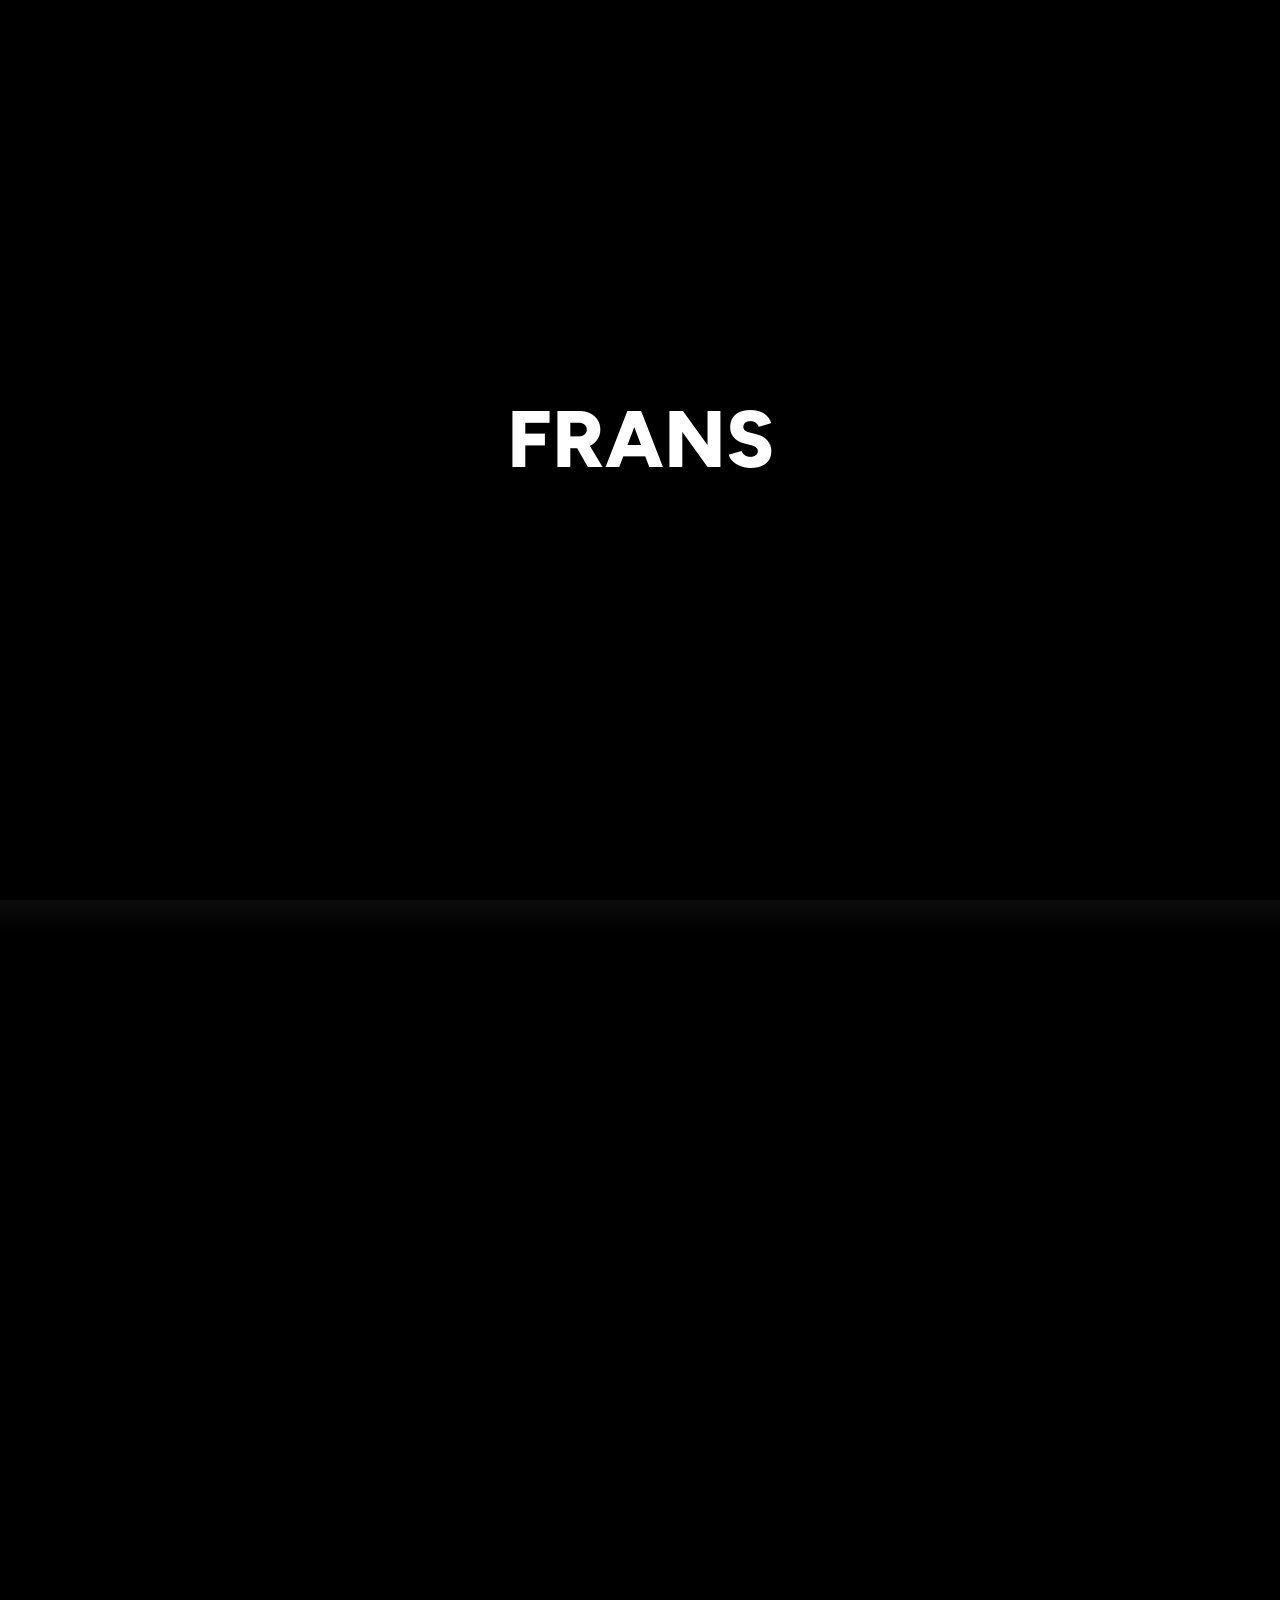
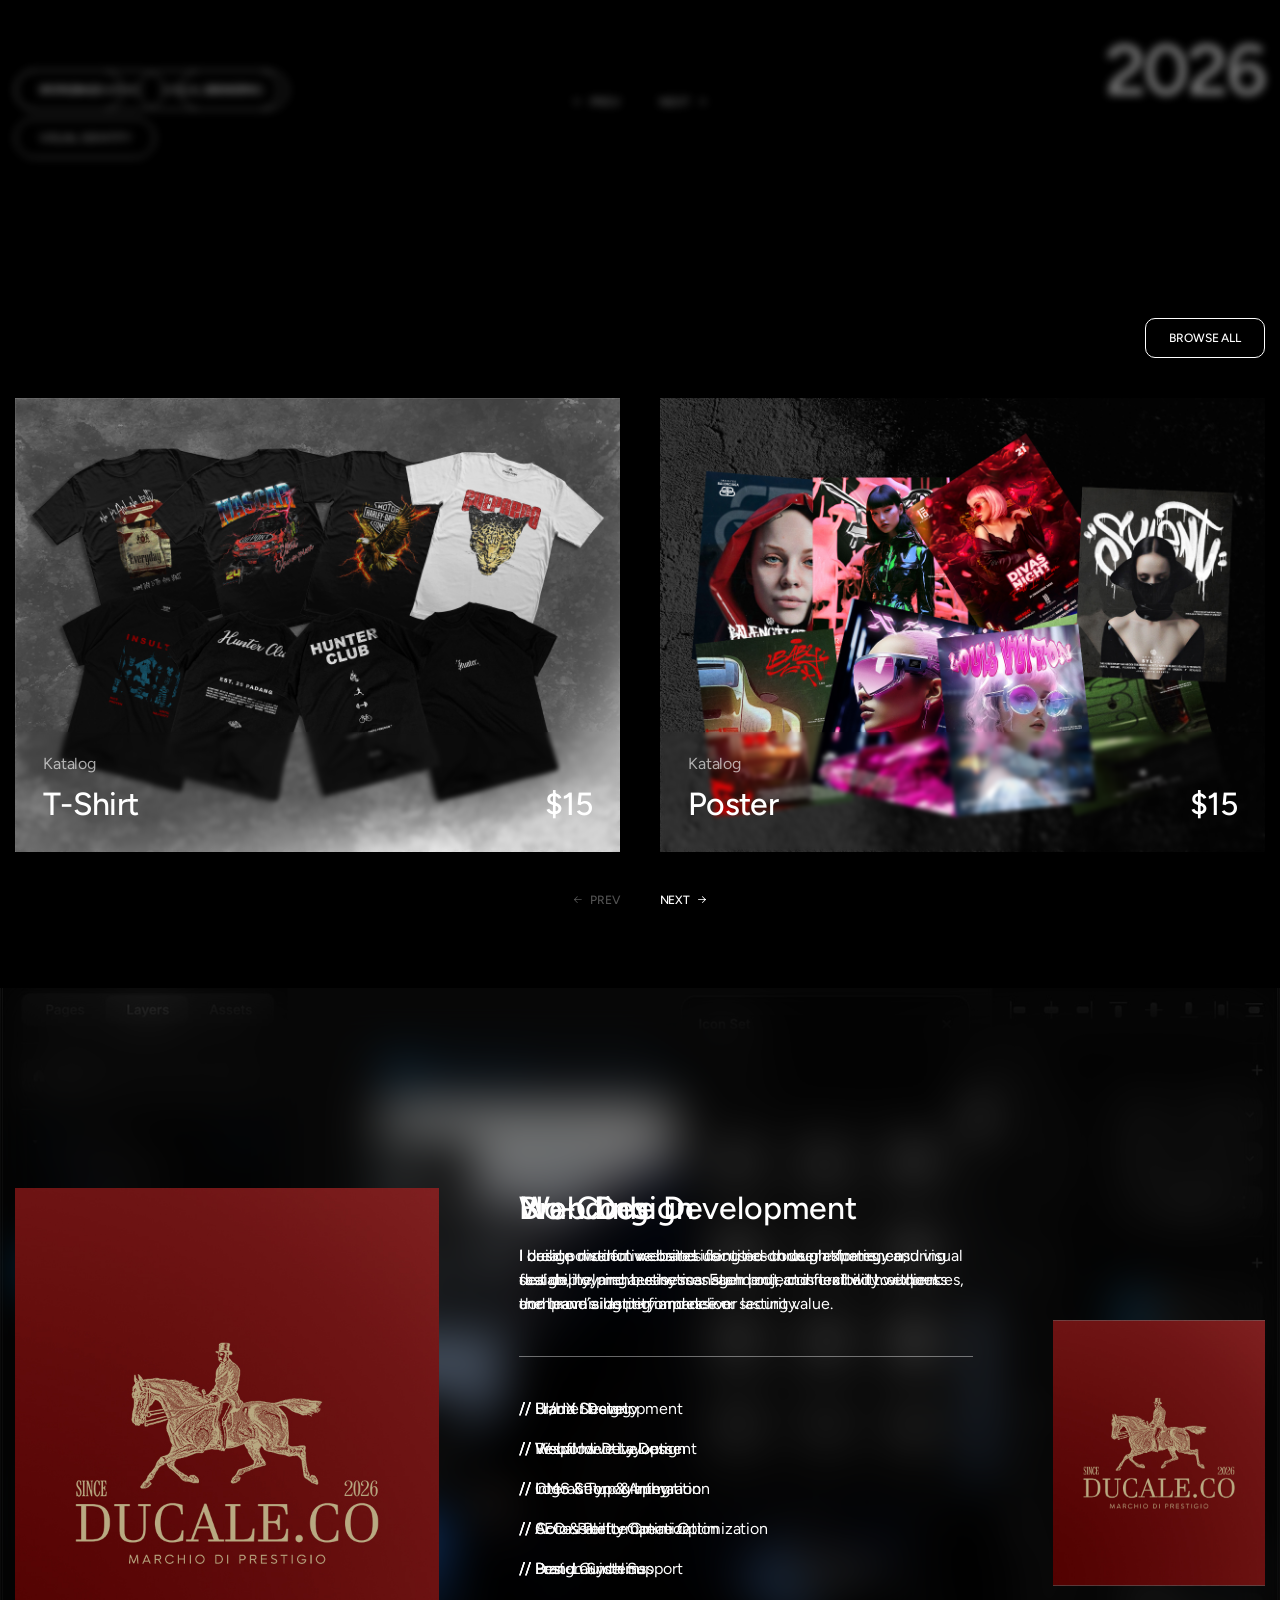
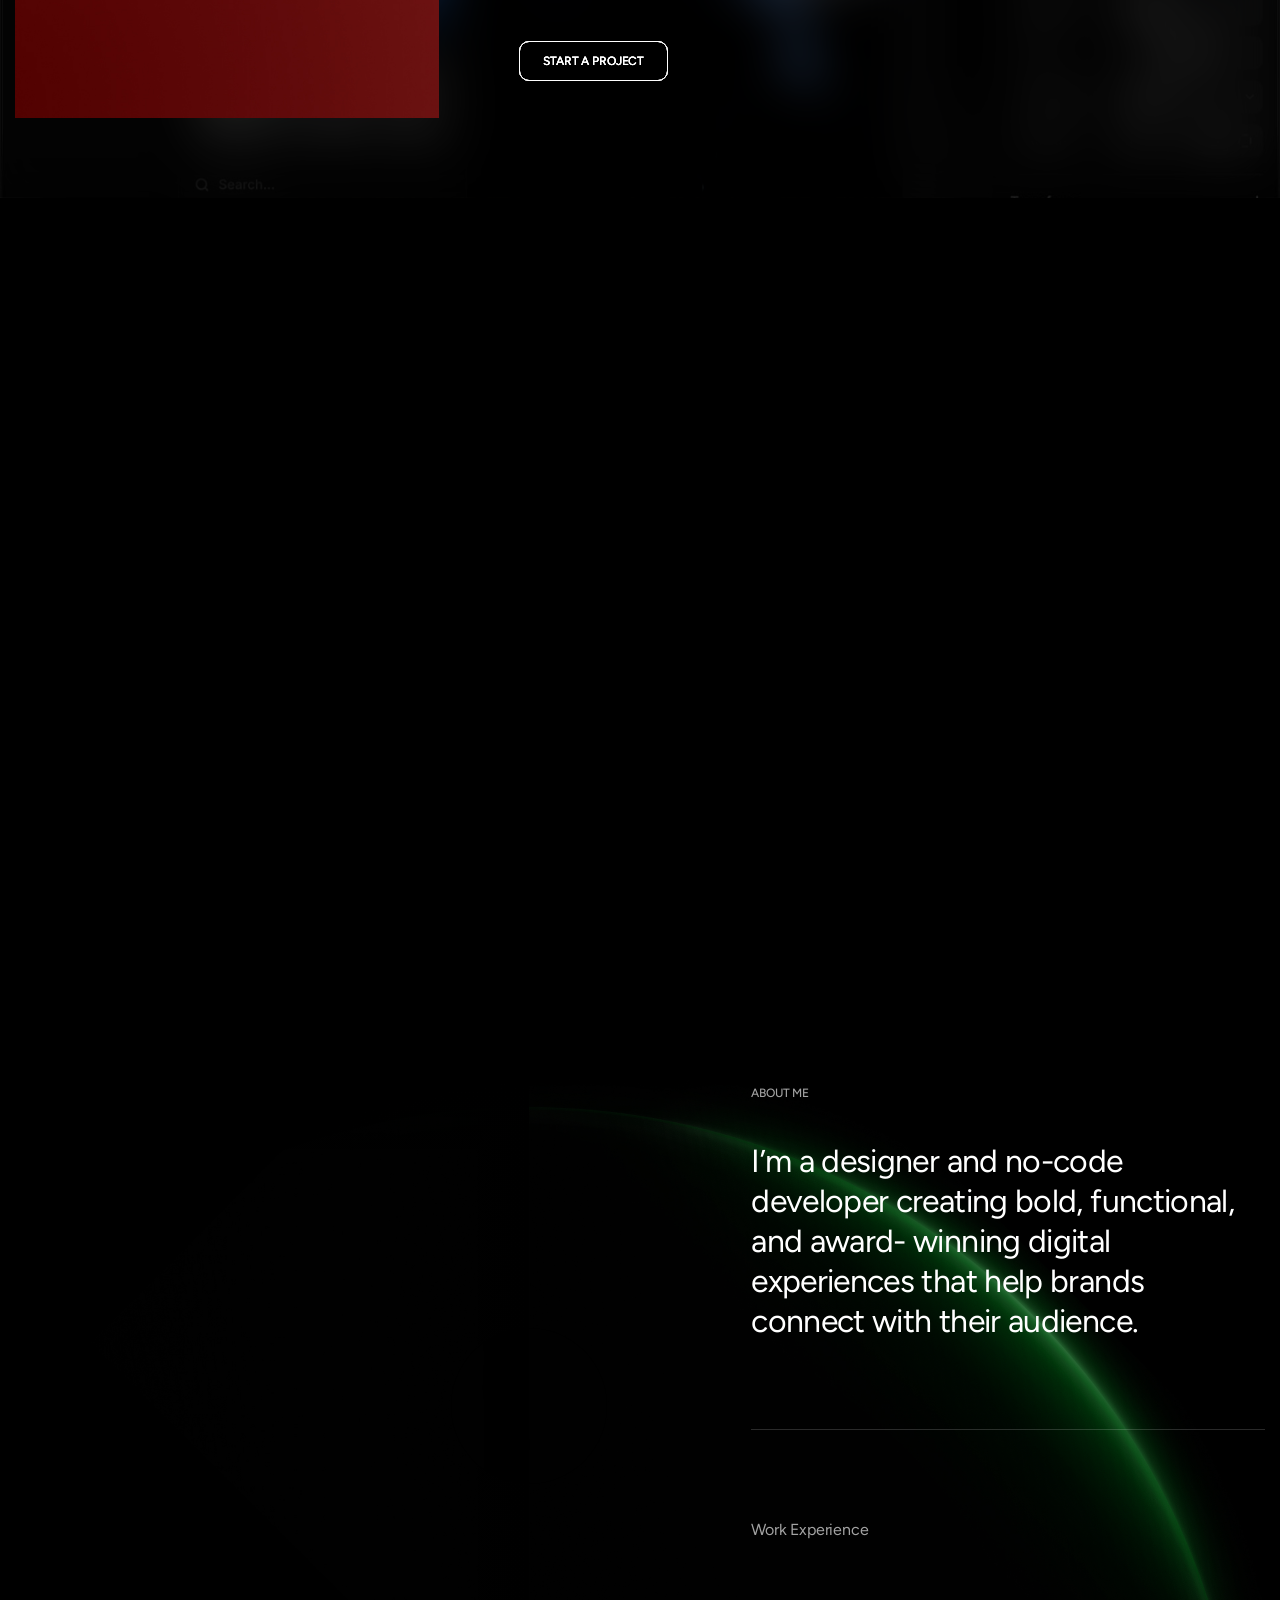
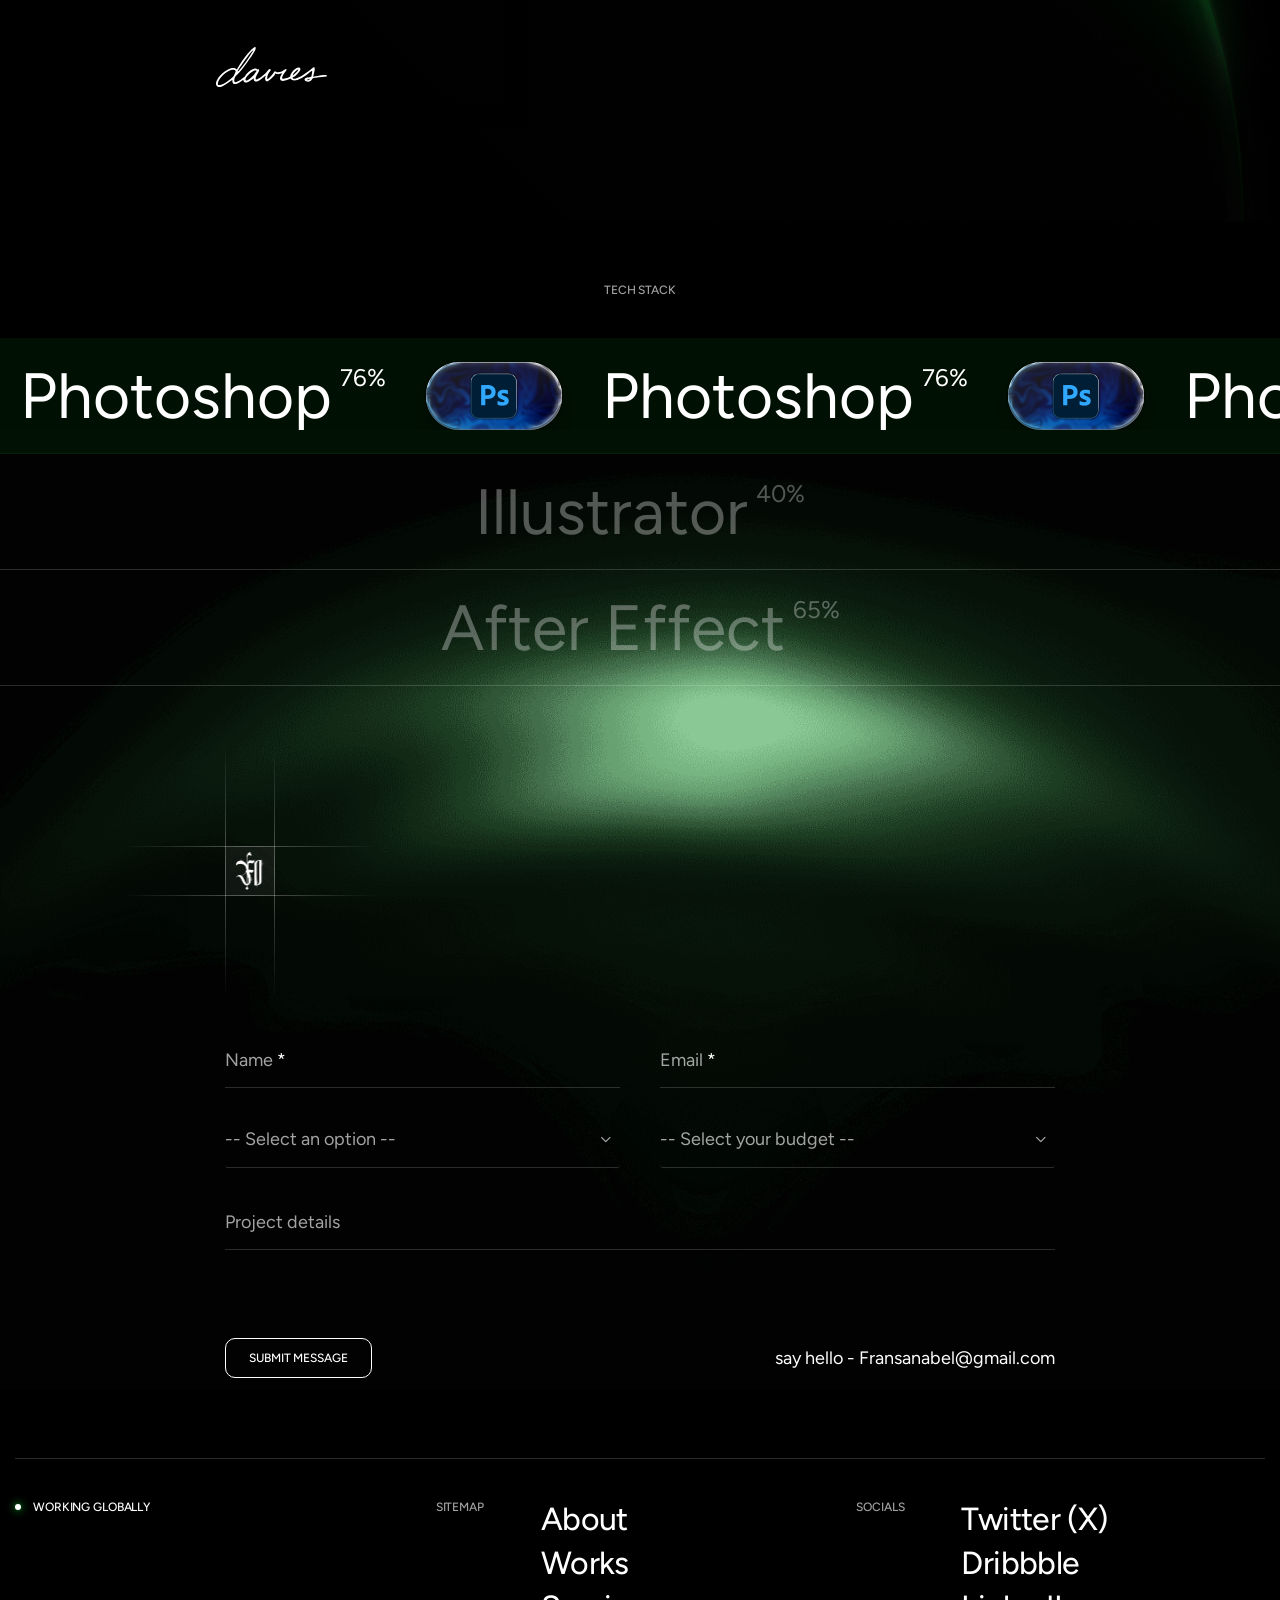
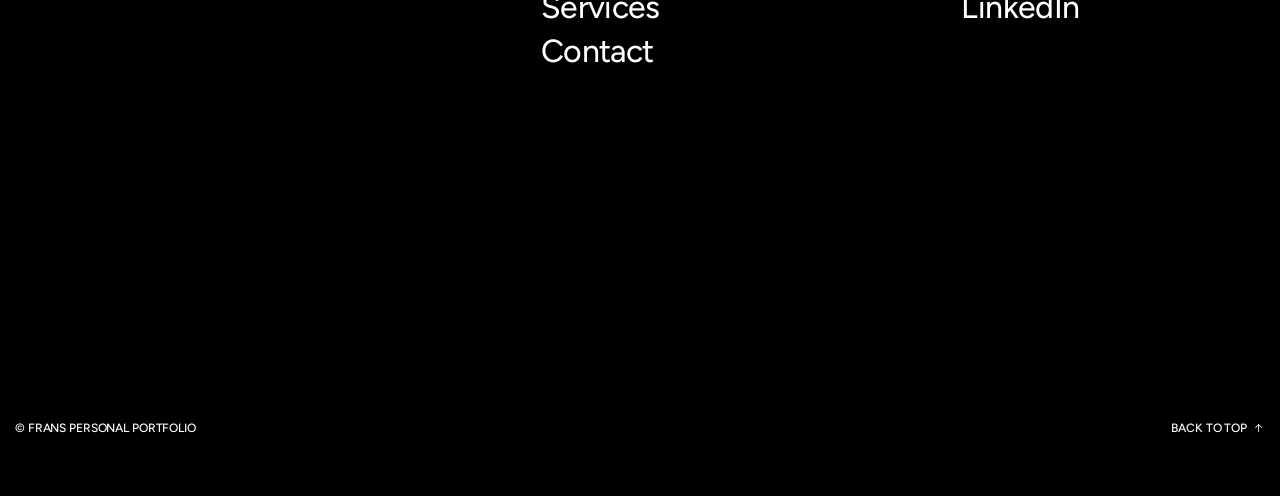
==== davies/index.html @ aec84e38 "Initial deploy" ====
<!DOCTYPE html>

<!--[if IE 8]><html class="ie" xmlns="http://www.w3.org/1999/xhtml" xml:lang="en-US" lang="en-US"> <![endif]-->
<!--[if (gte IE 9)|!(IE)]><!-->
<html xmlns="http://www.w3.org/1999/xhtml" xml:lang="en-US" lang="en-US">
<!--<![endif]-->

<head>
    <meta charset="utf-8">
    <title>Frans - Personal Portfolio Ghrapic Designer</title>
    <meta name="author" content="themesflat.com">
    <meta name="viewport" content="width=device-width, initial-scale=1, maximum-scale=1">
    <meta name="description"
        content="Frans - Personal Portfolio is a sleek and modern HTML template designed for developers, designers, freelancers, and professionals who want to showcase their work online. Fully responsive, SEO-friendly, and easy to customize, it helps you create a strong personal brand and impress potential clients or employers.">

    <!-- font -->
    <link rel="stylesheet" href="assets/fonts/fonts.css">
    <link rel="stylesheet" href="assets/icon/icomoon/style.css">
    <!-- css -->
    <link rel="stylesheet" href="assets/css/bootstrap.min.css">
    <link rel="stylesheet" href="assets/css/swiper-bundle.min.css">
    <link rel="stylesheet" href="assets/css/animate.css">
    <link rel="stylesheet" href="assets/css/odometer.min.css">
    <link rel="stylesheet" href="assets/css/slick.css">
    <link rel="stylesheet" href="assets/css/slick.theme.css">
    <link rel="stylesheet" type="text/css" href="assets/css/styles.css">

    <!-- Favicon and Touch Icons  -->
    <link rel="shortcut icon" href="assets/images/logo/Fo.png">
    <link rel="apple-touch-icon-precomposed" href="assets/images/logo/Fo.png">
</head>

<body class="counter-scroll">
    <canvas class="cursor-trail d-none d-xl-block" id="trail"></canvas>

    <!-- Scroll Top -->
    <button id="goTop">
        <span class="border-progress"></span>
        <span class="ic-wrap">
            <span class="icon icon-arrow-caret-right"></span>
        </span>
    </button>
    <!-- /Scroll Top -->

    <!-- Preload -->
    <div class="preloader overflow-hidden">
        <div class="site-name"><span>FRANS</span></div>
        <div class="preloader-gutters">
            <div class="bar">
                <div class="inner-bar"></div>
            </div>
            <div class="bar">
                <div class="inner-bar"></div>
            </div>
            <div class="bar">
                <div class="inner-bar"></div>
            </div>
            <div class="bar">
                <div class="inner-bar"></div>
            </div>
            <div class="bar">
                <div class="inner-bar"></div>
            </div>
            <div class="bar">
                <div class="inner-bar"></div>
            </div>
            <div class="bar">
                <div class="inner-bar"></div>
            </div>
            <div class="bar">
                <div class="inner-bar"></div>
            </div>
        </div>
    </div>
    <!-- /Preload -->

    <main id="wrapper">
        <!-- Header -->
        <header class="tf-header">
            <div class="header-inner">
                <div class="container">
                    <div class="row">
                        <div class="col-6 col-md-1">
                            <a href="index.html" class="logo-site">
                                <img src="assets/images/logo/Fo.png" alt="Logo" width="60" height="60">       
                            </a>
                        </div>
                        <div class="col-7 d-none d-md-block">
                            <div class="box-navigation">
                                <ul class="nav-menu-main">
                                    <li class="menu-item"><a href="#workScroll" class="item-link link text-caption"><span>01
                                                /</span>WORKS</a></li>
                                    <li class="menu-item"><a href="#serviceScroll" class="item-link link text-caption"><span>02
                                                /</span>SERVICES</a>
                                    </li>
                                    <li class="menu-item"><a href="#aboutScroll" class="item-link link text-caption"><span>03
                                                /</span>ABOUT</a></li>
                                    <li class="menu-item"><a href="#contactScroll" class="item-link link text-caption"><span>04
                                                /</span>CONTACT</a>
                                    </li>
                                </ul>
                            </div>
                        </div>
                        <div class="col-3 col-md-2 d-none d-sm-block">
                            <div class="header-contact">
                                <a href="mailto:Fransanabel@gmail.com" class="link text-caption">Fransanabel@gmail.com</a>      
                                <p class="text-caption">
                                    CUP <span class="clock"></span>
                                </p>
                            </div>
                        </div>
                        <div class="col-6 col-sm-3 col-md-2 d-flex justify-content-end align-items-start">
                            <button type="button" class="btn-mobile-menu open-mb-menu text-caption text-white link">
                                <i class="icon icon-menu"></i>
                                MENU
                            </button>
                        </div>
                    </div>
                </div>
            </div>
        </header>
        <!-- /Header -->
        <!-- Hero Banner -->
        <div class="section-hero-v1">
            <div class="overlay"></div>
            <div class="bg-video">
                <video class="" muted="" autoplay="" loop="" playsinline="">
                    <source src="assets/images/video/corridor.webm" type="video/mp4">
                </video>
                <div class="video-overlay"></div>
                <div class="video-overlay-2"></div>
                <div class="video-overlay-2"></div>
            </div>
            <div class="content-wrap">
                <div class="container">
                    <div class="row">
                        <div class="col-md-8">
                            <div class="col-left">
                                <ul class="tf-list vertical text-caption fw-medium ">
                                    <li><a href="#" class="link effectFade fadeUp">DESAIN T-SHIRT</a></li>
                                    <li><a href="#" class="link effectFade fadeUp">DESAIN FLAYER</a></li>
                                    <li><a href="#" class="link effectFade fadeUp">MOTION GRAFIS</a></li>
                                </ul>
                                <div class="davies-large">
                                    <div class="effectFade fadeRotateX hero-name">
                                        FRANS<span class="text-primary">_</span>
                                    </div>
                                </div>
                            </div>
                        </div>
                        <div class="col-md-4">
                            <div class="col-right">
                                <div class="top text-caption fw-medium d-flex justify-content-between align-items-center effectFade">
                                    <p class="title text-has-dot ">
                                        <span class="br-dot"></span>
                                        AVAILABLE FOR WORK
                                    </p>
                                    <span>
                                        © 2026
                                    </span>
                                </div>
                                <div class="bot">
                                    <p class="desc text-white-64 effectFade fadeRight view-visible">
                                        Saya merancang identitas visual melalui desain grafis dan motion grafis yang modern dan strategis. 
                                        Setiap elemen dibuat presisi untuk memastikan pesan tersampaikan jelas dan berdampak,
                                        serta adaptif mengikuti perkembangan brand Anda.
                                    </p>
                                    <div class="effectFade fadeRight view-visible">
                                        <a href="#contactScroll" class="tf-btn ">
                                            START A PROJECT
                                        </a>
                                    </div>
                                </div>
                            </div>
                        </div>
                    </div>
                </div>
            </div>
        </div>
        <!-- /Hero Banner -->
        <!-- Select Work -->
        <div class="section-selected-work flat-spacing pb-0" id="workScroll">
            <div class="bg-img effectFade fadeUp">
                <img loading="lazy" width="1440" height="720" src="assets/images/item/mountain.png" alt="Image">
            </div>
            <div class="content-wrap-1 wrap-list-btn">
                <div class="container">
                    <div class="row">
                        <div class="col-md-4">
                            <div class="col-left mb-md-0">
                                <p class="mini-title text-caption text-white-64 effectFade fadeUp">
                                    SELECTED WORKS
                                </p>
                                <div class="position-relative effectFade fadeUp no-div">
                                    <div class="slick-nav">
                                        <!-- Clone 1 -->
                                        <div>
                                            <p class="text-slide text-display-2 fw-semibold">Logo</p>
                                        </div>
                                        <div>
                                            <p class="text-slide text-display-2 fw-semibold">Motion</p>
                                        </div>
                                        <div>
                                            <p class="text-slide text-display-2 fw-semibold">T-Shirt</p>
                                        </div>
                                        <!-- Clone 2 -->
                                        <div>
                                            <p class="text-slide text-display-2 fw-semibold">Logo</p>
                                        </div>
                                        <div>
                                            <p class="text-slide text-display-2 fw-semibold">Motion</p>
                                        </div>
                                        <div>
                                            <p class="text-slide text-display-2 fw-semibold">T-Shirt</p>
                                        </div>
                                    </div>

                                </div>
                            </div>
                        </div>
                        <div class="col-md-8">
                            <div class="col-right">
                                <div class="slick-for">
                                    <!-- Clone 1 -->
                                    <div>
                                        <div class="image effectFade fadeZoom">
                                            <img src="assets/images/section/work-1.jpeg" alt="Image">
                                        </div>
                                    </div>
                                    <div>
                                        <div class="image">
                                            <video muted autoplay loop playsinline preload="auto">
                                                <source src="assets/images/video/motion-graphic1.mp4" type="video/mp4">
                                            </video>
                                        </div>
                                    </div>
                                    <div>
                                        <div class="image">
                                            <img src="assets/images/section/work-2.jpeg" alt="Image">
                                        </div>
                                    </div>
                                    <!-- Clone 2 -->
                                    <div>
                                        <div class="image">
                                            <img src="assets/images/section/work-1.jpeg" alt="Image">
                                        </div>
                                    </div>
                                    <div>
                                        <div class="image">
                                            <video muted autoplay loop playsinline preload="auto">
                                                <source src="assets/images/video/motion-graphic1.mp4" type="video/mp4">
                                            </video>
                                        </div>
                                    </div>
                                    <div>
                                        <div class="image">
                                            <img src="assets/images/section/work-2.jpeg" alt="Image">
                                        </div>
                                    </div>
                                </div>
                            </div>
                        </div>
                    </div>
                </div>
            </div>
            <div class="content-wrap-2">
                <div class="container position-relative z-5">
                    <div class="row">
                        <div class="col-md-4">
                            <ul class="work-tag">
                                <!-- Clone 1 -->
                                <li>
                                    <div class="group-btn">
                                        <a href="#" class="tf-btn style-2">
                                            BRANDING
                                        </a>
                                        <a href="#" class="tf-btn style-2">
                                            VISUAL IDENTITY
                                        </a>
                                    </div>
                                </li>
                                <li>
                                    <div class="group-btn">
                                        <a href="#" class="tf-btn style-2">
                                            MOTION GRAPHIC
                                        </a>
                                        <a href="#" class="tf-btn style-2">
                                            BRANDING
                                        </a>
                                        <a href="#" class="tf-btn style-2">
                                            VISUAL IDENTITY
                                        </a>
                                    </div>
                                </li>
                                <li>
                                    <div class="group-btn">
                                        <a href="#" class="tf-btn style-2">
                                            BRANDING
                                        </a>
                                        <a href="#" class="tf-btn style-2">
                                            VISUAL IDENTITY
                                        </a>
                                    </div>
                                </li>
                                <!-- Clone 2 -->
                                <li>
                                    <div class="group-btn">
                                        <a href="#" class="tf-btn style-2">
                                            BRANDING
                                        </a>
                                        <a href="#" class="tf-btn style-2">
                                            VISUAL IDENTITY
                                        </a>
                                    </div>
                                </li>
                                <li>
                                    <div class="group-btn">
                                        <a href="#" class="tf-btn style-2">
                                            MOTION GRAPHIC
                                        </a>
                                        <a href="#" class="tf-btn style-2">
                                            BRANDING
                                        </a>
                                        <a href="#" class="tf-btn style-2">
                                            VISUAL IDENTITY
                                        </a>
                                    </div>
                                </li>
                                <li>
                                    <div class="group-btn">
                                        <a href="#" class="tf-btn style-2">
                                            BRANDING
                                        </a>
                                        <a href="#" class="tf-btn style-2">
                                            VISUAL IDENTITY
                                        </a>
                                    </div>
                                </li>
                            </ul>
                        </div>
                        <div class="col-6 col-md-4">
                            <div class="group-btn-slider">
                                <div class="btn-nav-swiper cs-pointer text-caption fw-medium link nav-prev-swiper">
                                    <i class="icon icon-arrow-long-left"></i>
                                    PREV
                                </div>
                                <div class="btn-nav-swiper cs-pointer text-caption fw-medium link nav-next-swiper">
                                    NEXT
                                    <i class="icon icon-arrow-long-right"></i>
                                </div>
                            </div>
                        </div>
                        <div class="col-6 col-md-4">
                            <div class="col-right">
                                <p class="text-display-2 letter-space--3 fw-semibold">
                                    20<span class="text-primary">26</span>
                                </p>
                            </div>
                        </div>
                    </div>
                </div>
            </div>
        </div>
        <!-- /Select Work -->
        <!-- Feature -->
        <section class="section-feature flat-spacing tf-btn-swiper-main">
            <div class="container">
                <div class="s-header">
                    <h2 class="text-display-2 fw-semibold letter-space--3 effectFade fadeUp">
                        Featured Templates
                    </h2>
                    <a href="#" class="tf-btn">
                        BROWSE ALL
                    </a>
                </div>
                <div class="position-relative">
                    <div dir="ltr" class="swiper tf-swiper swiper-feature" data-preview="2" data-tablet="2" data-mobile-sm="1" data-mobile="1"
                        data-space-lg="40" data-space-md="30" data-space="15" data-pagination="1" data-pagination-sm="1" data-pagination-md="2"
                        data-pagination-lg="2">
                        <div class="swiper-wrapper">
                            <!-- item 1 -->
                            <div class="swiper-slide">
                                <div class="wg-feature-v01 hover-img main-mouse-hover">
                                    <a href="#" class="feature-image img-style">
                                        <img loading="lazy" width="628" height="471" src="assets/images/section/feature-1.jpeg" alt="Image">
                                    </a>
                                    <div class="feature-content">
                                        <div class="info">
                                            <p class="tag text-white-64 letter-space--1">Katalog</p>
                                            <h5 class="name letter-space--2">
                                                <a href="#" class="link">T-Shirt</a>
                                            </h5>
                                        </div>
                                        <h5 class="price letter-space--2 text-primary">
                                            $15
                                        </h5>
                                    </div>
                                    <div class="tf-mouse">
                                        <a href="#" class="action tf-btn-2">
                                            <i class="icon icon-arrow-long-right"></i>
                                        </a>
                                    </div>
                                </div>
                            </div>
                            <!-- item 2 -->
                            <div class="swiper-slide">
                                <div class="wg-feature-v01 hover-img main-mouse-hover">
                                    <a href="#" class="feature-image img-style">
                                        <img loading="lazy" width="628" height="471" src="assets/images/section/feature-2.jpeg" alt="Image">
                                    </a>
                                    <div class="feature-content">
                                        <div class="info">
                                            <p class="tag text-white-64 letter-space--1">Katalog</p>
                                            <h5 class="name letter-space--2">
                                                <a href="#" class="link">Poster</a>
                                            </h5>
                                        </div>
                                        <h5 class="price letter-space--2 text-primary">
                                            $15
                                        </h5>
                                    </div>
                                    <div class="tf-mouse">
                                        <a href="#" class="action tf-btn-2">
                                            <i class="icon icon-arrow-long-right"></i>
                                        </a>
                                    </div>
                                </div>
                            </div>
                            <!-- item 3 -->
                            <div class="swiper-slide main-mouse-hover">
                                <div class="wg-feature-v01 hover-img">
                                    <a href="#" class="feature-image img-style">
                                        <video muted autoplay loop playsinline preload="metadata">
                                            <source src="assets/images/section/motion-logo.mp4" type="video/mp4">
                                        </video>
                                    </a>
                                    <div class="feature-content">
                                        <div class="info">
                                            <p class="tag text-white-64 letter-space--1">Katalog</p>
                                            <h5 class="name letter-space--2">
                                                <a href="#" class="link">Motion</a>
                                            </h5>
                                        </div>
                                        <h5 class="price letter-space--2 text-primary">
                                            $30
                                        </h5>
                                    </div>
                                    <div class="tf-mouse">
                                        <a href="#" class="action tf-btn-2">
                                            <i class="icon icon-arrow-long-right"></i>
                                        </a>
                                    </div>
                                </div>
                            </div>
                        </div>
                        <div class="group-btn-slider">
                            <div class="btn-nav-swiper text-caption fw-medium link nav-prev-swiper">
                                <i class="icon icon-arrow-long-left"></i>
                                PREV
                            </div>
                            <div class="btn-nav-swiper text-caption fw-medium link nav-next-swiper">
                                NEXT
                                <i class="icon icon-arrow-long-right"></i>
                            </div>
                        </div>
                    </div>
                    <!-- <div class="hover-wrap left main-mouse-hover">
                        <div class="action tf-btn-2 nav-prev-swiper-2 tf-mouse mode-2">
                            <i class="icon icon-arrow-long-left"></i>
                        </div>
                    </div>
                    <div class="hover-wrap right main-mouse-hover">
                        <div class="action tf-btn-2 nav-next-swiper-2 tf-mouse mode-2">
                            <i class="icon icon-arrow-long-right"></i>
                        </div>
                    </div> -->
                </div>
            </div>
        </section>
        <!-- /Feature -->
        <!-- Service -->
        <section class="section-service-2 overflow-hidden flat-spacing" id="serviceScroll">
            <div class="bg-image-list">
                <div class="bg-image">
                    <img loading="lazy" width="1440" height="938" src="assets/images/section/baju.jpeg" alt="Image">
                    <div class="img-item">
                        <img loading="lazy" width="1440" height="938" src="assets/images/item/overlay.png" alt="Image">
                    </div>
                </div>
                <div class="bg-image">
                    <img loading="lazy" width="1440" height="938" src="assets/images/section/packaging.jpeg" alt="Image">
                    <div class="img-item">
                        <img loading="lazy" width="1440" height="938" src="assets/images/item/overlay.png" alt="Image">
                    </div>
                </div>
                <div class="bg-image">
                    <img loading="lazy" width="1440" height="938" src="assets/images/section/bg-service-3.jpg" alt="Image">
                    <div class="img-item">
                        <img loading="lazy" width="1440" height="938" src="assets/images/item/overlay.png" alt="Image">
                    </div>
                </div>
            </div>

            <div class="container">
                <div class="s-header s-header-scroll">
                    <h2 class="text-display-2 fw-semibold effectFade fadeUp">
                        Services
                    </h2>
                </div>
            </div>
            <div class="container">
                <div class="wrap-control position-relative">
                    <div class="wg-service-2">
                        <div class="main-image">
                            <div class="image">
                                <img loading="lazy" width="424" height="530" src="assets/images/section/baju.jpeg" alt="Image">
                            </div>

                        </div>
                        <div class="center">
                            <h5 class="title">
                                Branding
                            </h5>
                            <p class="desc">
                                I create distinctive brand identities through strategy and visual design, helping businesses stand
                                out,
                                connect with audiences, and leave a lasting impression.
                            </p>
                            <div class="br-line d-flex"></div>
                            <ul class="tf-list vertical">
                                <li class="letter-space--1">
                                    <span class="text-primary">//</span> Brand Strategy
                                </li>
                                <li class="letter-space--1">
                                    <span class="text-primary">//</span> Visual Identity Design
                                </li>
                                <li class="letter-space--1">
                                    <span class="text-primary">//</span> Logo & Typography
                                </li>
                                <li class="letter-space--1">
                                    <span class="text-primary">//</span> Color Palette Creation
                                </li>
                                <li class="letter-space--1">
                                    <span class="text-primary">//</span> Brand Guidelines
                                </li>
                            </ul>
                            <a href="#contactScroll" class="tf-btn">
                                START A PROJECT
                            </a>
                        </div>
                        <div class="image-simu">
                        </div>
                        <div class="image-2">
                            <img loading="lazy" width="212" height="265" src="assets/images/section/packaging.jpeg" alt="Image">
                        </div>
                    </div>
                    <div class="wg-service-2">
                        <div class="main-image">
                            <div class="image">
                                <img loading="lazy" width="424" height="530" src="assets/images/section/packaging.jpeg" alt="Image">
                            </div>
                        </div>
                        <div class="center">
                            <h5 class="title">
                                Web Design
                            </h5>
                            <p class="desc">
                                I design modern websites focused on user experience, scalability, and aesthetics. Each project is crafted to express
                                the brand’s identity and deliver lasting value.
                            </p>
                            <div class="br-line d-flex"></div>
                            <ul class="tf-list vertical">
                                <li class="letter-space--1">
                                    <span class="text-primary">//</span> UI/UX Design
                                </li>
                                <li class="letter-space--1">
                                    <span class="text-primary">//</span> Responsive Layouts
                                </li>
                                <li class="letter-space--1">
                                    <span class="text-primary">//</span> Interaction & Animation
                                </li>
                                <li class="letter-space--1">
                                    <span class="text-primary">//</span> Accessibility Optimization
                                </li>
                                <li class="letter-space--1">
                                    <span class="text-primary">//</span> Design Systems
                                </li>
                            </ul>
                            <a href="#contactScroll" class="tf-btn">
                                START A PROJECT
                            </a>
                        </div>
                        <div class="image-simu">
                        </div>
                        <div class="image-2">
                            <img loading="lazy" width="212" height="265" src="assets/images/section/logo-ducale.jpeg" alt="Image">
                        </div>
                    </div>
                    <div class="wg-service-2">
                        <div class="main-image">
                            <div class="image">
                                <img loading="lazy" width="424" height="530" src="assets/images/section/logo-ducale.jpeg" alt="Image">
                            </div>
                        </div>
                        <div class="center">
                            <h5 class="title">
                                No-Code Development
                            </h5>
                            <p class="desc">
                                I build powerful websites using no-code platforms, ensuring fast deployment, easy management, and flexibility without
                                compromising performance or security.
                            </p>
                            <div class="br-line d-flex"></div>
                            <ul class="tf-list vertical">
                                <li class="letter-space--1">
                                    <span class="text-primary">//</span> Framer Development
                                </li>
                                <li class="letter-space--1">
                                    <span class="text-primary">//</span> Webflow Development
                                </li>
                                <li class="letter-space--1">
                                    <span class="text-primary">//</span> CMS Setup & Integration
                                </li>
                                <li class="letter-space--1">
                                    <span class="text-primary">//</span> SEO & Performance Optimization
                                </li>
                                <li class="letter-space--1">
                                    <span class="text-primary">//</span> Post-Launch Support
                                </li>
                            </ul>
                            <a href="#contactScroll" class="tf-btn">
                                START A PROJECT
                            </a>
                        </div>
                        <div class="image-simu">
                        </div>
                    </div>
                </div>
            </div>
        </section>
        <!-- /Service -->
        <!-- Process -->
        <section class="section-process flat-spacing">
            <div class="container">
                <div class="s-header">
                    <h2 class="title text-display-2 letter-space--3 fw-semibold effectFade fadeUp">
                        The Process
                    </h2>
                </div>
                <div class="process-list">
                    <div dir="ltr" class="swiper swiper-process">
                        <div class="swiper-wrapper">
                            <!-- item 1 -->
                            <div class="swiper-slide effectFade fadeUp no-div">
                                <div class="wg-process">
                                    <div class="bg-img">
                                        <img loading="lazy" width="509" height="509" src="assets/images/item/bg-1.jpg" alt="Image">
                                    </div>
                                    <div class="content position-relative z-5">
                                        <div class="img-icon">
                                            <img loading="lazy" width="120" height="120" src="assets/images/item/process-1.png" alt="Image">
                                        </div>

                                        <div>
                                            <h5 class="title letter-space--2">
                                                <a href="#" class="link">
                                                    Discover the Essence <br class="d-none d-sm-block">
                                                    that drives your brand
                                                </a>
                                            </h5>
                                            <div class="br-line"></div>
                                            <div class="bot">
                                                <div class="img-item">
                                                    <img loading="lazy" width="81" height="68" src="assets/images/item/S1.svg" alt="Image">
                                                </div>
                                                <p class="desc text-body-3 letter-space--1 text-white-64">
                                                    I begin by clarifying your goals, audience, and market fit. The insights set a clear
                                                    direction and
                                                    define
                                                    what
                                                    success means for you.
                                                </p>
                                            </div>
                                        </div>
                                    </div>
                                </div>
                            </div>
                            <!-- item 2 -->
                            <div class="swiper-slide effectFade fadeUp no-div">
                                <div class="wg-process">
                                    <div class="bg-img">
                                        <img loading="lazy" width="509" height="509" src="assets/images/item/bg-1.jpg" alt="Image">
                                    </div>
                                    <div class="content position-relative z-5">
                                        <div class="img-icon">
                                            <img loading="lazy" width="120" height="120" src="assets/images/item/process-2.png" alt="Image">
                                        </div>

                                        <div>
                                            <h5 class="title letter-space--2">
                                                <a href="#" class="link">
                                                    Design Bold Ideas<br class="d-none d-sm-block">
                                                    with clear intention
                                                </a>
                                            </h5>
                                            <div class="br-line"></div>
                                            <div class="bot">
                                                <div class="img-item">
                                                    <img loading="lazy" width="99" height="68" src="assets/images/item/S2.svg" alt="Image">
                                                </div>
                                                <p class="desc text-body-3 letter-space--1 text-white-64">
                                                    I translate strategy into visual identity and page structure. Every element serves a
                                                    purpose—clean, accessible, and ready for growth.
                                                </p>
                                            </div>
                                        </div>
                                    </div>
                                </div>
                            </div>
                            <!-- item 3 -->
                            <div class="swiper-slide effectFade fadeUp no-div">
                                <div class="wg-process">
                                    <div class="bg-img">
                                        <img loading="lazy" width="509" height="509" src="assets/images/item/bg-1.jpg" alt="Image">
                                    </div>
                                    <div class="content position-relative z-5">
                                        <div class="img-icon">
                                            <img loading="lazy" width="120" height="120" src="assets/images/item/process-3.png" alt="Image">
                                        </div>

                                        <div>
                                            <h5 class="title letter-space--2">
                                                <a href="#" class="link">
                                                    Deliver with Speed <br class="d-none d-sm-block">
                                                    and lasting impact
                                                </a>
                                            </h5>
                                            <div class="br-line"></div>
                                            <div class="bot">
                                                <div class="img-item">
                                                    <img loading="lazy" width="99" height="68" src="assets/images/item/S3.svg" alt="Image">
                                                </div>
                                                <p class="desc text-body-3 letter-space--1 text-white-64">
                                                    I build and launch your site in Framer or Webflow, then hand over an easy editor. You stay
                                                    in
                                                    control, with fast performance and room to scale.
                                                </p>
                                            </div>
                                        </div>
                                    </div>
                                </div>
                            </div>
                        </div>
                        <div class="sw-dot-default tf-pag-nav justify-content-center d-xl-none"></div>
                    </div>
                </div>
            </div>
        </section>
        <!-- /Process -->
        <!-- About Me -->
        <section class="section-about-me flat-spacing" id="aboutScroll">
            <div class="s-img-bg">
                <img loading="lazy" width="1440" height="906" src="assets/images/section/bg-about.jpg" alt="Background">
            </div>
            <div class="container position-relative z-5">
                <div class="row">
                    <div class="col-lg-5">
                        <div class="col-left mb-lg-0">
                            <div class="davies-video">
                                <video class="video" muted="" autoplay="" loop="" playsinline="">
                                    <source src="assets/images/video/davies-video.mp4" type="video/mp4">
                                </video>
                                <div class="overlay v1"></div>
                                <div class="overlay mark-1"></div>
                                <div class="overlay mark-2"></div>
                            </div>
                            <div class="signature">
                                <img loading="lazy" width="111" height="40" src="assets/images/logo/davies-small.svg" alt="Image">
                            </div>
                            <div class="badget">
                                <img loading="lazy" width="156" height="156" src="assets/images/item/badge-design.png" alt="Image">
                            </div>
                        </div>
                    </div>
                    <div class="offset-lg-1 col-lg-6 offset-xl-2 col-xl-5">
                        <div class="col-right">
                            <h6 class="mini-title text-caption text-white-64">
                                ABOUT ME
                            </h6>
                            <div class="text-color-change">
                                <h5 class="desc letter-space--2 fw-normal ">
                                    I’m a designer and no-code developer creating bold, functional, and award- winning digital experiences
                                    that
                                    help
                                    brands
                                    connect with their audience.
                                </h5>
                            </div>
                            <div class="br-line"></div>
                            <ul class="experience-list overflow-hidden">
                                <li>Work Experience</li>
                                <li class="effectFade fadeRight">
                                    <p class="exp_name">Independent Product Designer</p>
                                    <p class="exp_year">2025</p>
                                </li>
                                <li class="effectFade fadeRight">
                                    <p class="exp_name">Senior UX Designer at CloudForge</p>
                                    <p class="exp_year">2024 - 2025</p>
                                </li>
                                <li class="effectFade fadeRight">
                                    <p class="exp_name">Product Designer at Orbit Systems</p>
                                    <p class="exp_year">2022 - 2024</p>
                                </li>
                                <li class="effectFade fadeRight">
                                    <p class="exp_name">UI/UX Designer at PixelHaus</p>
                                    <p class="exp_year">2021 - 2022</p>
                                </li>
                                <li class="effectFade fadeRight">
                                    <p class="exp_name">Junior Designer at Brightline Studio</p>
                                    <p class="exp_year">2020 - 2021</p>
                                </li>
                            </ul>
                        </div>
                    </div>
                </div>
            </div>
        </section>
        <!-- About Me -->
        <!-- Tech Stack -->
        <section class="section-tech-stack flat-spacing">
            <div class="container">
                <h6 class="mini-title text-caption text-white-64 text-center">
                    TECH STACK
                </h6>
            </div>
            <ul class="tech-stack-list main-action-active">
                <li class="wg-tech btn-active active">
                    <div class="tech_text letter-space--2">
                        <p class="h1 fw-normal">Photoshop</p>
                        <h6 class="fw-normal">76%</h6>
                    </div>
                    <div class="infiniteSlide_tech_main">
                        <div class="infiniteSlide infiniteSlide_tech" data-clone="5">
                            <!-- Clone 1 -->
                            <div class="app_name">
                                <div class="tech_text letter-space--2">
                                    <p class="h1 text">Photoshop</p>
                                    <h6 class="process fw-normal">76%</h6>
                                </div>
                            </div>
                            <div class="app_icon">
                                <img loading="lazy" width="136" height="68" src="assets/images/section/photoshop.png" alt="Image">
                            </div>
                            <!-- Clone 2 -->
                            <div class="app_name">
                                <div class="tech_text letter-space--2">
                                    <p class="h1 text">Photoshop</p>
                                    <h6 class="process fw-normal">76%</h6>
                                </div>
                            </div>
                            <div class="app_icon">
                                <img loading="lazy" width="136" height="68" src="assets/images/section/photoshop.png" alt="Image">
                            </div>
                            <!-- Clone 3 -->
                            <div class="app_name">
                                <div class="tech_text letter-space--2">
                                    <p class="h1 text">Photoshop</p>
                                    <h6 class="process fw-normal">76%</h6>
                                </div>
                            </div>
                            <div class="app_icon">
                                <img loading="lazy" width="136" height="68" src="assets/images/section/photoshop.png" alt="Image">
                            </div>
                        </div>
                    </div>
                </li>
                <li class="wg-tech btn-active">
                    <div class="tech_text letter-space--2">
                        <p class="h1 fw-normal">Illustrator</p>
                        <h6 class="fw-normal">40%</h6>
                    </div>
                    <div class="infiniteSlide_tech_main">
                        <div class="infiniteSlide infiniteSlide_tech" data-clone="5">
                            <!-- Clone 1 -->
                            <div class="app_name">
                                <div class="tech_text letter-space--2">
                                    <p class="h1 text">Illustrator</p>
                                    <h6 class="process fw-normal">40%</h6>
                                </div>
                            </div>
                            <div class="app_icon">
                                <img loading="lazy" width="136" height="68" src="assets/images/section/illustrator.png" alt="Image">
                            </div>
                            <!-- Clone 2 -->
                            <div class="app_name">
                                <div class="tech_text letter-space--2">
                                    <p class="h1 text">Illustrator</p>
                                    <h6 class="process fw-normal">40%</h6>
                                </div>
                            </div>
                            <div class="app_icon">
                                <img loading="lazy" width="136" height="68" src="assets/images/section/illustrator.png" alt="Image">
                            </div>
                            <!-- Clone 3 -->
                            <div class="app_name">
                                <div class="tech_text letter-space--2">
                                    <p class="h1 text">Illustrator</p>
                                    <h6 class="process fw-normal">40%</h6>
                                </div>
                            </div>
                            <div class="app_icon">
                                <img loading="lazy" width="136" height="68" src="assets/images/section/illustrator.png" alt="Image">
                            </div>
                        </div>
                    </div>
                </li>
                <li class="wg-tech btn-active">
                    <div class="tech_text letter-space--2">
                        <p class="h1 fw-normal">After Effect</p>
                        <h6 class="fw-normal">65%</h6>
                    </div>
                    <div class="infiniteSlide_tech_main">
                        <div class="infiniteSlide infiniteSlide_tech" data-clone="5">
                            <!-- Clone 1 -->
                            <div class="app_name">
                                <div class="tech_text letter-space--2">
                                    <p class="h1 text">After Effect</p>
                                    <h6 class="process fw-normal">65%</h6>
                                </div>
                            </div>
                            <div class="app_icon">
                                <img loading="lazy" width="136" height="68" src="assets/images/section/after-effect.png" alt="Image">
                            </div>
                            <!-- Clone 2 -->
                           <div class="app_name">
                                <div class="tech_text letter-space--2">
                                    <p class="h1 text">After Effect</p>
                                    <h6 class="process fw-normal">65%</h6>
                                </div>
                            </div>
                            <div class="app_icon">
                                <img loading="lazy" width="136" height="68" src="assets/images/section/after-effect.png" alt="Image">
                            </div>
                            <!-- Clone 3 -->
                            <div class="app_name">
                                <div class="tech_text letter-space--2">
                                    <p class="h1 text">After Effect</p>
                                    <h6 class="process fw-normal">65%</h6>
                                </div>
                            </div>
                            <div class="app_icon">
                                <img loading="lazy" width="136" height="68" src="assets/images/section/after-effect.png" alt="Image">
                            </div>
                        </div>
                    </div>
                </li>
            </ul>
        </section>
        <!-- /Tech Stack -->
        <!-- CTA -->
        <section class="section-cta flat-spacing" id="contactScroll">
            <div class="bg-img">
                <img loading="lazy" width="1440" height="1081" src="assets/images/item/bg-3.png" alt="Image">
            </div>
            <div class="s-header d-block">
                <div class="container">
                    <div class="row">
                        <div class="col-2 offset-lg-2 col-lg-2">
                            <div class="col-left">
                                <a href="index.html" class="logo-custom">
                                    <div class="logo-site-sv">
                                        <img src="assets/images/logo/Fo.png" alt="Logo" width="34" height="41">
                                    </div>
                                    <span class="line-vertical left"></span>
                                    <span class="line-vertical right"></span>
                                    <span class="line-horizontal top"></span>
                                    <span class="line-horizontal bottom"></span>
                                </a>
                            </div>
                        </div>
                        <div class="col-10 col-lg-6">
                            <h2 class="text-display-2 letter-space--3 text-end effectFade fadeUp">
                                Let’s start <br>
                                creating together
                            </h2>
                        </div>
                    </div>
                </div>
            </div>
            <div class="container">
                <div class="row">
                        <div class="col-lg-8 mx-auto">
                        <form class="form-cta" method="POST" action="https://formspree.io/f/mqedovbk">
                            <div class="form-content">
                                <input type="hidden" name="_subject" value="New inquiry from portfolio">
                                <input type="text" name="_gotcha" style="display:none">
                                <div class="tf-grid-layout sm-col-2">
                                    <fieldset class="tf-field">
                                        <input class="tf-input" type="text" name="name" placeholder required>
                                        <label class="tf-lable">Name <span class="text-primary">*</span></label>
                                    </fieldset>
                                    <fieldset class="tf-field">
                                        <input class="tf-input" type="email" name="email" placeholder required>
                                        <label class="tf-lable">Email <span class="text-primary">*</span></label>
                                    </fieldset>
                                </div>
                                <div class="tf-grid-layout sm-col-2">
                                    <div class="nc-wrap">
                                        <p class="select-label fs-14 text-white-64 d-sm-none">Select an option <span class="text-primary">*</span></p>
                                        <select class="tf-input select_js" name="interest" required>
                                            <option value="" disabled selected>-- Select an option --</option>
                                            <option value="Web Development">Web Development</option>
                                            <option value="UI/UX Design">UI/UX Design</option>
                                            <option value="Digital Marketing">Digital Marketing</option>
                                        </select>
                                    </div>
                                    <div class="nc-wrap">
                                        <p class="select-label fs-14 text-white-64 d-sm-none">Select your budget <span class="text-primary">*</span></p>
                                        <select class="tf-input select_js" name="budget" required>
                                            <option value="" disabled selected>-- Select your budget --</option>
                                            <option value="$0 – $100">$0 – $100</option>
                                            <option value="$100 – $500">$100 – $500</option>
                                            <option value="$500 – $1,000">$500 – $1,000</option>
                                        </select>
                                    </div>
                                </div>
                                <fieldset class="tf-field">
                                    <input class="tf-input" type="text" name="details" placeholder required>
                                    <label class="tf-lable">Project details</label>
                                </fieldset>
                            </div>
                            <div class="form-action">
                                <button type="submit" class="tf-btn">
                                    <span class="text-caption">SUBMIT MESSAGE</span>
                                </button>
                                <div class="form-status text-body-1"></div>
                                <p class="text-body-1">
                                    say hello - <a href="#" class="text-primary">Fransanabel@gmail.com</a>
                                </p>
                            </div>
                        </form>
                    </div>
                </div>
            </div>
        </section>
        <!-- /CTA -->
        <!-- Footer -->
        <footer class="tf-footer">
            <div class="container">
                <div class="br-line"></div>
            </div>
            <div class="footer-inner">
                <div class="container">
                    <div class="row">
                        <div class="col-md-4">
                            <p class="title text-has-dot text-caption fw-medium mb-md-0">
                                <span class="br-dot"></span>
                                WORKING GLOBALLY
                            </p>
                        </div>
                        <div class="col-6 col-sm-2 col-md-1">
                            <p class="footer-heading text-caption fw-medium text-white-64">
                                SITEMAP
                            </p>
                        </div>
                        <div class="col-6 col-sm-4 col-md-3">
                            <ul class="footer-menu-list mb-sm-0">
                                <li><a href="#aboutScroll" class="link letter-space--2 h5">About</a></li>
                                <li><a href="#workScroll" class="link letter-space--2 h5">Works</a></li>
                                <li><a href="#serviceScroll" class="link letter-space--2 h5">Services</a></li>
                                <li><a href="#contactScroll" class="link letter-space--2 h5">Contact</a></li>
                            </ul>
                        </div>
                        <div class="col-6 col-sm-2 col-md-1">
                            <p class="footer-heading text-caption fw-medium text-white-64">
                                SOCIALS
                            </p>
                        </div>
                        <div class="col-6 col-sm-4 col-md-3">
                            <ul class="footer-menu-list mb-0">
                                <li><a href="#" class="link letter-space--2 h5">Twitter (X)</a></li>
                                <li><a href="#" class="link letter-space--2 h5">Dribbble</a></li>
                                <li><a href="#" class="link letter-space--2 h5">LinkedIn</a></li>
                            </ul>
                        </div>
                    </div>
                </div>
            </div>
            <div class="footer-bottom">
                <div class="container">
                    <div class="img-agency">
                        <img class="effectFade fadeZoom" loading="lazy" width="1293" height="269" src="assets/images/logo/frabelino.png" alt="Image">
                    </div>
                    <div class="bottom">
                        <p class="text-nocopy text-caption fw-medium letter-space--1">
                            © FRANS PERSONAL PORTFOLIO
                        </p>
                        <a href="#" class="action-go-top tf-link-icon link text-caption fw-medium letter-space--1">
                            BACK TO TOP
                            <i class="icon icon-arrow-long-right"></i>
                        </a>
                    </div>
                </div>
            </div>
        </footer>
        <!-- /Footer -->
    </main>
    <!-- Mobile Menu -->
    <div class="offcanvas-menu">
        <div class="offcanvas-content">
            <div class="container h-100">
                <div class="offcanvas-content_wrapin">
                    <div class="canvas_head">
                        <a href="index.html" class="logo-site">
                            <img src="assets/images/logo/Fo.png" alt="Logo" width="34" height="41">
                        </a>
                        <div class="btn-mobile-menu close-mb-menu text-caption link">
                            <i class="icon icon-close"></i>
                            CLOSE
                        </div>
                    </div>
                    <div class="canvas_center">
                        <ul class="nav-ul-mb">
                            <li>
                                <div class="item close-mb-menu">
                                    <a href="#workScroll" class="mb-menu-link text-display-1">
                                        <span class="text">Works</span>
                                        <div class="infiniteSlide_text_main">
                                            <div class="infiniteSlide infiniteSlide_text" data-clone="5">
                                                <p class="text-body-2 letter-space--1">
                                                    <span class="text-primary">//</span> View Works
                                                </p>
                                                <p class="text-body-2 letter-space--1">
                                                    <span class="text-primary">//</span> View Works
                                                </p>
                                                <p class="text-body-2 letter-space--1">
                                                    <span class="text-primary">//</span> View Works
                                                </p>
                                            </div>
                                        </div>
                                    </a>
                                </div>
                            </li>
                            <li>
                                <div class="item close-mb-menu">
                                    <a href="#aboutScroll" class="mb-menu-link text-display-1">
                                        <span class="text">About</span>
                                        <div class="infiniteSlide_text_main">
                                            <div class="infiniteSlide infiniteSlide_text" data-clone="5">
                                                <p class="text-body-2 letter-space--1">
                                                    <span class="text-primary">//</span> View About
                                                </p>
                                                <p class="text-body-2 letter-space--1">
                                                    <span class="text-primary">//</span> View About
                                                </p>
                                                <p class="text-body-2 letter-space--1">
                                                    <span class="text-primary">//</span> View About
                                                </p>
                                            </div>
                                        </div>
                                    </a>
                                </div>
                            </li>
                            <li>
                                <div class="item close-mb-menu">
                                    <a href="#serviceScroll" class="mb-menu-link text-display-1">
                                        <span class="text">Services</span>
                                        <div class="infiniteSlide_text_main">
                                            <div class="infiniteSlide infiniteSlide_text" data-clone="5">
                                                <p class="text-body-2 letter-space--1">
                                                    <span class="text-primary">//</span> View Services
                                                </p>
                                                <p class="text-body-2 letter-space--1">
                                                    <span class="text-primary">//</span> View Services
                                                </p>
                                                <p class="text-body-2 letter-space--1">
                                                    <span class="text-primary">//</span> View Services
                                                </p>
                                            </div>
                                        </div>
                                    </a>
                                </div>
                            </li>
                            <li>
                                <div class="item close-mb-menu">
                                    <a href="#contactScroll" class="mb-menu-link text-display-1">
                                        <span class="text">Contact</span>
                                        <div class="infiniteSlide_text_main">
                                            <div class="infiniteSlide infiniteSlide_text" data-clone="5">
                                                <p class="text-body-2 letter-space--1">
                                                    <span class="text-primary">//</span> View Contact
                                                </p>
                                                <p class="text-body-2 letter-space--1">
                                                    <span class="text-primary">//</span> View Contact
                                                </p>
                                                <p class="text-body-2 letter-space--1">
                                                    <span class="text-primary">//</span> View Contact
                                                </p>
                                            </div>
                                        </div>
                                    </a>
                                </div>
                            </li>
                        </ul>
                    </div>
                    <div class="canvas_foot">
                        <div class="left">
                            <a href="mailto:Fransanabel@gmail.com" class="link text-caption">Fransanabel@gmail.com</a>                                                                                                              
                            <p class="text-caption">
                                CUP <span class="clock"></span>
                            </p>
                        </div>
                        <div class="right">
                            <a href="#" class="tf-link-icon text-caption link">
                                <i class="icon icon-arrow-top-right"></i>
                                TWITTER (X)
                            </a>
                            <a href="#" class="tf-link-icon text-caption link">
                                <i class="icon icon-arrow-top-right"></i>
                                DRIBBBLE
                            </a>
                            <a href="#" class="tf-link-icon text-caption link">
                                <i class="icon icon-arrow-top-right"></i>
                                LINKEDIN
                            </a>
                        </div>
                    </div>
                </div>
            </div>
        </div>
    </div>
    <!-- /Mobile Menu -->
    <!-- Javascript -->
    <script src="assets/js/jquery.min.js"></script>

    <script src="assets/js/bootstrap.min.js"></script>

    <script src="assets/js/jquery.nice-select.min.js"></script>
    <script src="assets/js/swiper-bundle.min.js"></script>
    <script src="assets/js/slick.min.js"></script>
    <script src="assets/js/odometer.min.js"></script>
    <script src="assets/js/carousel.js"></script>
    <script src="assets/js/infinityslide.js"></script>
    <script src="assets/js/ScrollSmooth.js"></script>
    <script src="assets/js/gsap.min.js"></script>
    <script src="assets/js/SplitText.min.js"></script>
    <script src="assets/js/ScrollTrigger.min.js"></script>
    <script src="assets/js/ScrollToPlugin.min.js"></script>
    <script src="assets/js/gsapAnimation.js"></script>

    <script src="assets/js/main.js"></script>
</body>

</html>
---- davies/assets/fonts/fonts.css ----
@import url("https://fonts.googleapis.com/css2?family=Figtree:ital,wght@0,300..900;1,300..900&display=swap");

@font-face {
    font-family: "Milkshake";
    src: url("./MILKSHAKE-REGULAR.OTF") format("opentype");
    font-weight: 400;
    font-style: normal;
    font-display: swap;
}

@font-face {
    font-family: "Grift";
    src: url("./GRIFT-REGULAR.OTF") format("opentype");
    font-weight: 400;
    font-style: normal;
    font-display: swap;
}

@font-face {
    font-family: "GRIFT-BLACK";
    src: url("./GRIFT-BLACK.OTF") format("opentype");
    font-weight: 900;
    font-style: normal;
    font-display: swap;
}
---- davies/assets/icon/icomoon/style.css ----
@font-face {
  font-family: 'icomoon';
  src:  url('fonts/icomoon.eot?grc9q8');
  src:  url('fonts/icomoon.eot?grc9q8#iefix') format('embedded-opentype'),
    url('fonts/icomoon.ttf?grc9q8') format('truetype'),
    url('fonts/icomoon.woff?grc9q8') format('woff'),
    url('fonts/icomoon.svg?grc9q8#icomoon') format('svg');
  font-weight: normal;
  font-style: normal;
  font-display: block;
}

[class^="icon-"], [class*=" icon-"] {
  /* use !important to prevent issues with browser extensions that change fonts */
  font-family: 'icomoon' !important;
  speak: never;
  font-style: normal;
  font-weight: normal;
  font-variant: normal;
  text-transform: none;
  line-height: 1;

  /* Better Font Rendering =========== */
  -webkit-font-smoothing: antialiased;
  -moz-osx-font-smoothing: grayscale;
}

.icon-globe:before {
  content: "\e913";
}
.icon-davies-logo:before {
  content: "\e912";
}
.icon-gear:before {
  content: "\e911";
}
.icon-twitter:before {
  content: "\e90a";
}
.icon-facebook:before {
  content: "\e90b";
}
.icon-dribbble:before {
  content: "\e90c";
}
.icon-dou-comments:before {
  content: "\e90d";
}
.icon-user:before {
  content: "\e90e";
}
.icon-clock:before {
  content: "\e90f";
}
.icon-instagram:before {
  content: "\e910";
}
.icon-search:before {
  content: "\e909";
}
.icon-close:before {
  content: "\e907";
}
.icon-arrow-top-right:before {
  content: "\e908";
}
.icon-plus:before {
  content: "\e900";
}
.icon-menu:before {
  content: "\e901";
}
.icon-arrow-long-left:before {
  content: "\e902";
}
.icon-arrow-long-right:before {
  content: "\e903";
}
.icon-arrow-caret-right:before {
  content: "\e904";
}
.icon-arrow-caret-left:before {
  content: "\e905";
}
.icon-arrow-caret-down:before {
  content: "\e906";
}
---- davies/assets/css/styles.css ----
@charset "UTF-8";
/* ---------------------------------------------------------
    * Name: Davies - Personal Portfolio HTML Template
    * Version: 1.0.0
    * Author: Themesflat
    * Author URI: http://themesflat.com 

	* Abstracts variable

    * Core CSS

    * Components
        * Blog
        * Layout
        * Header
        * Accordion
        * Animation
        * Box Icon
        * Button
        * Carousel
        * Form
        * Hover
        * Nice Select
        * Popup
        * Section
        * Slider
        * Tabs
        * Testimonial
        * Widget
        * Footer

 ------------------------------------------------------------------------------ */
/*--------- Abstracts variable ---------- */
:root {
  --white: #ffffff;
  --black: #000000;
  --primary: #ffffff;
  --primary-rgb: 7, 196, 44;
  --white-50: #FFFFFF80;
  --white-64: #FFFFFFA3;
  --white-32: #ffffff52;
  --white-16: #FFFFFF29;
  --black-64: #000000A3;
  --black-32: #00000052;
  --line-2: #CCCCCC;
  /* Custom */
  --shadow-1: #A3A3A340;
  --verified: #00BF43;
  --success: #3DAB25;
  --surface: #D8D8D8;
}

[data-color-primary=color-primary-1] {
  --primary: #07C42C;
}

[data-color-primary=color-primary-2] {
  --primary: #f8c736;
  --primary-rgb: 248, 199, 54;
}

[data-color-primary=color-primary-3] {
  --primary: #f5772e;
  --primary-rgb: 245, 119, 46;
}

[data-color-primary=color-primary-4] {
  --primary: #2ac6f8;
  --primary-rgb: 42, 198, 248;
}

[data-color-primary=color-primary-5] {
  --primary: #8dca37;
  --primary-rgb: 141, 202, 55;
}

[data-color-primary=color-primary-6] {
  --primary: #6c34fa;
  --primary-rgb: 108, 52, 250;
}

[data-color-primary=color-primary-7] {
  --primary: #f14444;
  --primary-rgb: 241, 68, 68;
}

[data-color-primary=color-primary-8] {
  --primary: #e14392;
  --primary-rgb: 225, 67, 146;
}

/*------------ Core CSS ---------------- */
/* ---------------------------------------------------------
    * Name: Davies - Personal Portfolio HTML Template
    * Version: 1.0.0
    * Author: Themesflat
    * Author URI: http://themesflat.com 

	* Abstracts variable

    * Core CSS

    * Components
        * Blog
        * Layout
        * Header
        * Accordion
        * Animation
        * Box Icon
        * Button
        * Carousel
        * Form
        * Hover
        * Nice Select
        * Popup
        * Section
        * Slider
        * Tabs
        * Testimonial
        * Widget
        * Footer

 ------------------------------------------------------------------------------ */
/*--------- Abstracts variable ---------- */
html,
body,
div,
span,
applet,
object,
iframe,
h1,
h2,
h3,
h4,
h5,
h6,
p,
blockquote,
pre,
a,
abbr,
acronym,
address,
big,
cite,
code,
del,
dfn,
em,
img,
ins,
kbd,
q,
s,
samp,
small,
strike,
strong,
sub,
sup,
tt,
var,
b,
u,
i,
center,
dl,
dt,
dd,
ol,
ul,
li,
fieldset,
form,
label,
legend,
table,
caption,
tbody,
tfoot,
thead,
tr,
th,
td,
article,
aside,
canvas,
details,
embed,
figure,
figcaption,
footer,
header,
hgroup,
menu,
nav,
output,
ruby,
section,
summary,
time,
mark,
audio,
video {
  margin: 0;
  padding: 0;
  border: 0;
  outline: 0;
  font-size: 100%;
  font: inherit;
  vertical-align: baseline;
  font-family: inherit;
  font-size: 100%;
  font-style: inherit;
  font-weight: inherit;
}

article,
aside,
details,
figcaption,
figure,
footer,
header,
hgroup,
menu,
nav,
section {
  display: block;
}

/* Elements
-------------------------------------------------------------- */
html {
  margin-right: 0 !important;
  scroll-behavior: smooth;
}

* {
  margin: 0;
  padding: 0;
  box-sizing: border-box;
}

body {
  font-family: "Figtree", sans-serif;
  font-weight: 400;
  font-size: 16px;
  line-height: 24px;
  color: var(--white);
  background-color: var(--black);
}
body::-webkit-scrollbar {
  width: 4px;
}
body::-webkit-scrollbar-thumb {
  cursor: grab;
  background-color: var(--primary);
}

img {
  max-width: 100%;
  height: auto;
  transform: scale(1);
  vertical-align: middle;
  -ms-interpolation-mode: bicubic;
}

ul,
li {
  list-style-type: none;
  margin-bottom: 0;
  padding-left: 0;
  list-style: none;
}

table {
  width: 100%;
  overflow-x: auto;
  table-layout: auto;
  border-collapse: collapse;
}

td,
th {
  padding: 12px 16px;
}
@media (min-width: 1200px) {
  td,
  th {
    padding: 16px 24px;
  }
}

svg path {
  -webkit-transition: all 0.3s ease;
  -moz-transition: all 0.3s ease;
  -ms-transition: all 0.3s ease;
  -o-transition: all 0.3s ease;
  transition: all 0.3s ease;
}

button {
  background: transparent;
  border: 0;
  display: inline-flex;
  -webkit-transition: all 0.3s ease;
  -moz-transition: all 0.3s ease;
  -ms-transition: all 0.3s ease;
  -o-transition: all 0.3s ease;
  transition: all 0.3s ease;
}

select,
option {
  all: unset;
  appearance: none;
  -webkit-appearance: none;
  -moz-appearance: none;
  background: transparent;
  border: none;
  padding: 0;
  margin: 0;
  font: inherit;
  color: inherit;
  cursor: pointer;
}

/* Since FF19 lowers the opacity of the placeholder by default */
:-ms-input-placeholder {
  color: var(--secondary-2);
}

b,
strong {
  font-weight: bolder;
}

video {
  width: 100%;
  height: 100%;
  object-fit: cover;
}

a {
  -webkit-transition: all 0.3s ease;
  -moz-transition: all 0.3s ease;
  -ms-transition: all 0.3s ease;
  -o-transition: all 0.3s ease;
  transition: all 0.3s ease;
  text-decoration: none;
  cursor: pointer;
  display: inline-block;
  font-family: "Figtree", sans-serif;
  color: var(--text);
}
a:focus, a:hover {
  outline: 0;
}

p {
  display: block;
}

.grid-2 {
  display: grid;
  grid-template-columns: repeat(2, 1fr);
}

.grid-3 {
  display: grid;
  grid-template-columns: repeat(3, 1fr);
}

.grid-4 {
  display: grid;
  grid-template-columns: repeat(4, 1fr);
}

.grid-6 {
  display: grid;
  grid-template-columns: repeat(6, 1fr);
}

[data-grid=grid-1] {
  display: grid;
  gap: 30px;
  grid-template-columns: 1fr;
}

[data-grid=grid-2] {
  display: grid;
  gap: 30px;
  grid-template-columns: 1fr 1fr;
}

[data-grid=grid-3] {
  display: grid;
  gap: 30px;
  grid-template-columns: repeat(3, 1fr);
}

[data-grid=grid-4] {
  display: grid;
  gap: 30px;
  grid-template-columns: repeat(4, 1fr);
}

[data-grid=grid-5] {
  display: grid;
  gap: 30px;
  grid-template-columns: repeat(5, 1fr);
}

[data-grid=grid-6] {
  display: grid;
  gap: 30px;
  grid-template-columns: repeat(6, 1fr);
}

[data-grid=grid-7] {
  display: grid;
  gap: 30px;
  grid-template-columns: repeat(7, 1fr);
}

.grid-template-columns-2 {
  grid-template-columns: 1fr 1fr;
}

.tf-row-flex {
  display: flex;
  flex-direction: row;
  column-gap: 30px;
  row-gap: 30px;
}

.overflow-unset {
  overflow: unset !important;
}

.sticky-top {
  position: sticky !important;
  z-index: 50;
  top: 15px;
  -webkit-transition: all 0.3s ease;
  -moz-transition: all 0.3s ease;
  -ms-transition: all 0.3s ease;
  -o-transition: all 0.3s ease;
  transition: all 0.3s ease;
}

.wmax {
  width: max-content !important;
}

#scroll-top {
  position: fixed;
  display: block;
  width: 48px;
  height: 48px;
  line-height: 50px;
  border-radius: 4px;
  z-index: 1;
  border-radius: 50%;
  opacity: 0;
  visibility: hidden;
  cursor: pointer;
  overflow: hidden;
  z-index: 100;
  background-color: var(--main);
  border: 0;
  bottom: 92px;
  right: 20px;
  padding: 0;
  display: flex;
  align-items: center;
  justify-content: center;
  -webkit-transition: all 0.3s ease;
  -moz-transition: all 0.3s ease;
  -ms-transition: all 0.3s ease;
  -o-transition: all 0.3s ease;
  transition: all 0.3s ease;
}
#scroll-top.show {
  opacity: 1;
  visibility: visible;
}
#scroll-top.type-1 {
  bottom: 140px;
}
#scroll-top:hover {
  transform: translateY(-5px);
  background-color: var(--primary);
}

/* Preload 
------------------------------------------- */
.spinner {
  width: 60px;
  height: 60px;
  border: 3px solid transparent;
  border-top: 3px solid var(--primary);
  border-radius: 100%;
  position: absolute;
  top: 0;
  bottom: 0;
  left: 0;
  right: 0;
  margin: auto;
  animation: spin 1s infinite linear;
}

@keyframes spin {
  from {
    transform: rotate(0deg);
  }
  to {
    transform: rotate(360deg);
  }
}
.br-line {
  width: 100%;
  height: 1px;
  display: inline-flex;
  background-color: var(--white-16);
}
.br-line.type-vertical {
  width: 1px;
  height: 16px;
}

.br-dot {
  display: inline-flex;
  width: 6px;
  height: 6px;
  border-radius: 50%;
  background-color: var(--primary);
  box-shadow: 0px 0px 2px 1px rgba(var(--primary-rgb), 0.2), 0px 0px 6px 4px rgba(var(--primary-rgb), 0.2);
}

.line {
  border: 1px solid var(--white-16);
}

.tf-swiper .swiper-slide {
  height: auto;
}
.tf-swiper .swiper-slide > * {
  height: 100%;
}

.initial-child-container {
  flex: 0 0 auto;
  display: flex;
  min-width: auto;
  flex-direction: row;
  align-items: center;
}

.marquee-wrapper {
  display: flex;
  animation: infiniteScroll 7s linear infinite;
  align-items: center;
  transition: animation-duration 300ms;
}

@media (min-width: 1200px) {
  .flex-xl-1 {
    flex: 1 !important;
  }
}

@media (min-width: 576px) {
  .flex-sm-1 {
    flex: 1 !important;
  }
}

.h-unset {
  height: unset !important;
}

@media (min-width: 576px) {
  .h-sm-100 {
    height: 100% !important;
  }
}
@media (min-width: 1200px) {
  .gap-xl-64 {
    gap: 64px !important;
  }
  .gap-xl-40 {
    gap: 40px !important;
  }
  .h-xl-unset {
    height: unset !important;
  }
}
@media (min-width: 1440px) {
  .text-xxl-nowrap {
    white-space: nowrap !important;
  }
}
@media (min-width: 1600px) {
  .d-xxxl-flex {
    display: flex !important;
  }
}
.w-maxcontent {
  width: max-content !important;
}

/* ---------------------------------------------------------
    * Name: Davies - Personal Portfolio HTML Template
    * Version: 1.0.0
    * Author: Themesflat
    * Author URI: http://themesflat.com 

	* Abstracts variable

    * Core CSS

    * Components
        * Blog
        * Layout
        * Header
        * Accordion
        * Animation
        * Box Icon
        * Button
        * Carousel
        * Form
        * Hover
        * Nice Select
        * Popup
        * Section
        * Slider
        * Tabs
        * Testimonial
        * Widget
        * Footer

 ------------------------------------------------------------------------------ */
/*--------- Abstracts variable ---------- */
/* Typography
============================================================== */
/* Heading */
h1,
h2,
h3,
h4,
h5,
h6 {
  font-family: "Figtree", sans-serif;
  text-rendering: optimizeLegibility;
  font-weight: 500;
  margin-bottom: 0;
  letter-spacing: 0;
}

.h1,
.h2,
.h3,
.h4,
.h5,
.h6 {
  font-family: "Figtree", sans-serif;
  text-rendering: optimizeLegibility;
  font-weight: 400;
  margin-bottom: 0;
  letter-spacing: 0;
}

h1,
.h1 {
  font-size: clamp(36px, 5vw, 64px);
  line-height: clamp(44px, 5.5vw, 68px);
}

h2,
.h2 {
  font-size: clamp(32px, 4.5vw, 56px);
  line-height: clamp(40px, 5vw, 64px);
}

h3,
.h3 {
  font-size: clamp(28px, 4vw, 48px);
  line-height: clamp(36px, 4.5vw, 56px);
}

h4,
.h4 {
  font-size: clamp(26px, 3.5vw, 40px);
  line-height: clamp(34px, 4vw, 48px);
}

h5,
.h5 {
  font-size: clamp(22px, 3vw, 32px);
  line-height: clamp(28px, 3.5vw, 40px);
}

h6,
.h6 {
  font-size: clamp(20px, 2.5vw, 24px);
  line-height: clamp(26px, 3vw, 32px);
}

/* Font custom */
.font-main {
  font-family: "Figtree", sans-serif;
}

.text-display-1 {
  font-size: clamp(60px, 8vw, 96px);
  line-height: clamp(60px, 8vw, 96px);
}

.text-display-2 {
  font-size: clamp(32px, 6vw, 72px);
  line-height: clamp(40px, 6.5vw, 80px);
}

.text-body-1 {
  font-size: 18px;
  line-height: 28px;
}

.text-body-2 {
  font-size: 16px;
  line-height: 24px;
}

.text-body-3 {
  font-size: 14px;
  line-height: 20px;
}

.text-caption {
  font-size: 12px;
  line-height: 16px;
  letter-spacing: -0.01em;
}

/* Text Font */
.text-24 {
  font-size: clamp(18px, 2vw, 24px);
  line-height: clamp(18px, 2vw, 24px);
}

.text-64 {
  font-size: clamp(36px, 5vw, 64px);
  line-height: clamp(36px, 5vw, 64px);
}

.text-80 {
  font-size: clamp(40px, 6vw, 80px);
  line-height: clamp(48px, 6.6vw, 88px);
}

/* Font size */
.fs-4 {
  font-size: 4px !important;
}

.fs-8 {
  font-size: 8px !important;
}

.fs-10 {
  font-size: 10px !important;
}

.fs-12 {
  font-size: 12px !important;
}

.fs-14 {
  font-size: 14px !important;
}

.fs-16 {
  font-size: 16px !important;
}

.fs-18 {
  font-size: 18px !important;
}

.fs-20 {
  font-size: 20px !important;
}

.fs-24 {
  font-size: 24px !important;
}

.fs-32 {
  font-size: 32px !important;
}

.fs-35 {
  font-size: 35px !important;
}

/* Line height */
.lh-8 {
  line-height: 8px !important;
}

.lh-10 {
  line-height: 10px !important;
}

.lh-11 {
  line-height: 11px !important;
}

.lh-13 {
  line-height: 13px !important;
}

.lh-19 {
  line-height: 19px !important;
}

.lh-20 {
  line-height: 20px !important;
}

.lh-24 {
  line-height: 24px !important;
}

.lh-26 {
  line-height: 26px !important;
}

.lh-28 {
  line-height: 28px !important;
}

.lh-30 {
  line-height: 30px !important;
}

.lh-32 {
  line-height: 32px !important;
}

/* Letter spacing */
.letter-space-0 {
  letter-spacing: 0px !important;
}

.letter-space--1 {
  letter-spacing: -0.01em !important;
}

.letter-space--2 {
  letter-spacing: -0.02em !important;
}

.letter-space--3 {
  letter-spacing: -0.03em !important;
}

.letter-space--4 {
  letter-spacing: -0.04em !important;
}

/* Responsive */
@media (min-width: 1440px) {
  .lh-xxl-11 {
    line-height: 11px !important;
  }
  .lh-xxl-19 {
    line-height: 19px !important;
  }
  .lh-xxl-22 {
    line-height: 22px !important;
  }
  .lh-xxl-56 {
    line-height: 56px !important;
  }
}
@media (min-width: 1200px) {
  .lh-xl-54 {
    line-height: 54px !important;
  }
  .lh-xl-36 {
    line-height: 36px !important;
  }
}
@media (min-width: 992px) {
  .lh-lg-56 {
    line-height: 56px !important;
  }
}
/* ---------------------------------------------------------
    * Name: Davies - Personal Portfolio HTML Template
    * Version: 1.0.0
    * Author: Themesflat
    * Author URI: http://themesflat.com 

	* Abstracts variable

    * Core CSS

    * Components
        * Blog
        * Layout
        * Header
        * Accordion
        * Animation
        * Box Icon
        * Button
        * Carousel
        * Form
        * Hover
        * Nice Select
        * Popup
        * Section
        * Slider
        * Tabs
        * Testimonial
        * Widget
        * Footer

 ------------------------------------------------------------------------------ */
/*--------- Abstracts variable ---------- */
/* General
============================================================== */
/* Margin */
.mb-2 {
  margin-bottom: 2px !important;
}

.mb-4 {
  margin-bottom: 4px !important;
}

.mb-7 {
  margin-bottom: 7px !important;
}

.mb-8 {
  margin-bottom: 8px !important;
}

.mb-12 {
  margin-bottom: 12px !important;
}

.mb-14 {
  margin-bottom: 14px !important;
}

.mb-15 {
  margin-bottom: 15px !important;
}

.mb-16 {
  margin-bottom: 16px !important;
}

.mb-20 {
  margin-bottom: 20px;
}

.mb-24 {
  margin-bottom: 24px !important;
}

.mb-32 {
  margin-bottom: 32px !important;
}

.mb-40 {
  margin-bottom: 40px !important;
}

.mt-30 {
  margin-top: 30px;
}

/* Padding */
.pt-30 {
  padding-top: 30px;
}

.px-16 {
  padding-left: 16px;
  padding-right: 16px;
}

.py-20 {
  padding-top: 20px;
  padding-bottom: 20px;
}

/* Gap */
.gap-6 {
  gap: 6px !important;
}

.gap-8 {
  gap: 8px;
}

.gap-10 {
  gap: 10px !important;
}

.gap-12 {
  gap: 12px !important;
}

.gap-13 {
  gap: 13px !important;
}

.gap-15 {
  gap: 15px;
}

.gap-16 {
  gap: 16px !important;
}

.gap-20 {
  gap: 20px !important;
}

.gap-24 {
  gap: 24px !important;
}

.gap-28 {
  gap: 28px !important;
}

.gap-30 {
  gap: 30px;
}

/* Spacing */
.flat-spacing {
  padding-top: 120px;
  padding-bottom: 120px;
}
@media (max-width: 1439px) {
  .flat-spacing {
    padding-top: 80px;
    padding-bottom: 80px;
  }
}
@media (max-width: 991px) {
  .flat-spacing {
    padding-top: 60px;
    padding-bottom: 60px;
  }
}

.flat-spacing-2 {
  padding-top: 60px;
  padding-bottom: 60px;
}

.flat-spacing-bottom {
  margin-bottom: 88px;
}
@media (max-width: 1199px) {
  .flat-spacing-bottom {
    margin-bottom: 60px;
  }
}

/* Orther */
.text-primary {
  color: var(--primary) !important;
}

.text-white-32 {
  color: var(--white-32);
}

.text-white-50 {
  color: var(--white-50);
}

.text-white-64 {
  color: var(--white-64);
}

.text-black-64 {
  color: var(--black-64);
}

.link {
  -webkit-transition: all 0.3s ease;
  -moz-transition: all 0.3s ease;
  -ms-transition: all 0.3s ease;
  -o-transition: all 0.3s ease;
  transition: all 0.3s ease;
}
.link:hover {
  color: var(--primary) !important;
}

.cl-line-2 {
  border-color: var(--line-2) !important;
}

.link-underline {
  -webkit-transition: all 0.3s ease;
  -moz-transition: all 0.3s ease;
  -ms-transition: all 0.3s ease;
  -o-transition: all 0.3s ease;
  transition: all 0.3s ease;
  text-decoration: underline;
  text-decoration-color: transparent;
}
.link-underline:hover {
  text-decoration-color: var(--primary);
}

.lt-sp-nor {
  letter-spacing: -0.32px;
}

.letter-space-0 {
  letter-spacing: 0px !important;
}

.text-vertical {
  writing-mode: vertical-lr;
  transform: rotate(180deg);
}

.cs-pointer {
  cursor: pointer;
}

.max-width_1 {
  max-width: 1424px;
  width: 100%;
}

.gap-x-10 {
  column-gap: 10px !important;
}

.radius-3 {
  border-radius: 3px !important;
}

.radius-5 {
  border-radius: 5px !important;
}

.radius-10 {
  border-radius: 10px !important;
}

.radius-12 {
  border-radius: 12px !important;
}

.radius-16 {
  border-radius: 16px !important;
}

.radius-20 {
  border-radius: 20px !important;
}

.bg-white-2 {
  background-color: var(--bg-10);
}

.bg-surface {
  background-color: var(--surface);
}

.text-line-clamp-1 {
  -webkit-line-clamp: 1;
  -webkit-box-orient: vertical;
  display: -webkit-box !important;
  overflow: hidden;
}

.text-line-clamp-2 {
  -webkit-line-clamp: 2;
  -webkit-box-orient: vertical;
  display: -webkit-box;
  overflow: hidden;
}

.text-line-clamp-3 {
  -webkit-line-clamp: 3 !important;
  -webkit-box-orient: vertical;
  display: -webkit-box;
  overflow: hidden;
}

.aspect-ratio-0 {
  aspect-ratio: 0 !important;
}

.aspect-ratio-1 {
  aspect-ratio: 1/1 !important;
}

.z-1 {
  z-index: 1;
}

.z-5 {
  z-index: 5;
}

.cursor-not-allowed {
  cursor: not-allowed;
}

.cursor-auto {
  cursor: auto;
}

.min-w-unset {
  min-width: unset !important;
}

.flex-1 {
  flex: 1;
}

.bg-primary {
  background-color: var(--primary) !important;
}

.cursor-pointer {
  cursor: pointer;
}

@media (min-width: 992px) {
  .h-lg-100 {
    height: 100% !important;
  }
}
/*------------ Component ---------------- */
/*------------ Layout ---------------- */
/* ---------------------------------------------------------
    * Name: Davies - Personal Portfolio HTML Template
    * Version: 1.0.0
    * Author: Themesflat
    * Author URI: http://themesflat.com 

	* Abstracts variable

    * Core CSS

    * Components
        * Blog
        * Layout
        * Header
        * Accordion
        * Animation
        * Box Icon
        * Button
        * Carousel
        * Form
        * Hover
        * Nice Select
        * Popup
        * Section
        * Slider
        * Tabs
        * Testimonial
        * Widget
        * Footer

 ------------------------------------------------------------------------------ */
/*--------- Abstracts variable ---------- */
.tf-grid-layout {
  display: grid;
  column-gap: 24px;
  row-gap: 32px;
}
.tf-grid-layout.tf-col-2 {
  grid-template-columns: 1fr 1fr;
}
.tf-grid-layout.tf-col-3 {
  grid-template-columns: repeat(3, 1fr);
}
.tf-grid-layout.tf-col-4 {
  grid-template-columns: repeat(4, 1fr);
}
.tf-grid-layout.tf-col-5 {
  grid-template-columns: repeat(5, 1fr);
}
.tf-grid-layout.tf-col-6 {
  grid-template-columns: repeat(6, 1fr);
}
.tf-grid-layout.tf-col-7 {
  grid-template-columns: repeat(7, 1fr);
}
.tf-grid-layout .wd-full {
  grid-column: 1/-1;
}
.tf-grid-layout .wd-2-cols {
  grid-column: span 2;
}
@media (min-width: 576px) {
  .tf-grid-layout.sm-col-2 {
    grid-template-columns: 1fr 1fr;
  }
  .tf-grid-layout.sm-col-3 {
    grid-template-columns: repeat(3, 1fr);
  }
  .tf-grid-layout.sm-col-4 {
    grid-template-columns: repeat(4, 1fr);
  }
  .tf-grid-layout.sm-col-5 {
    grid-template-columns: repeat(5, 1fr);
  }
  .tf-grid-layout.sm-col-6 {
    grid-template-columns: repeat(6, 1fr);
  }
  .tf-grid-layout.sm-col-7 {
    grid-template-columns: repeat(7, 1fr);
  }
}
@media (min-width: 768px) {
  .tf-grid-layout.md-col-2 {
    grid-template-columns: 1fr 1fr;
  }
  .tf-grid-layout.md-col-3 {
    grid-template-columns: repeat(3, 1fr);
  }
  .tf-grid-layout.md-col-4 {
    grid-template-columns: repeat(4, 1fr);
  }
  .tf-grid-layout.md-col-5 {
    grid-template-columns: repeat(5, 1fr);
  }
  .tf-grid-layout.md-col-6 {
    grid-template-columns: repeat(6, 1fr);
  }
  .tf-grid-layout.md-col-7 {
    grid-template-columns: repeat(7, 1fr);
  }
}
@media (min-width: 992px) {
  .tf-grid-layout.lg-col-2 {
    grid-template-columns: 1fr 1fr;
  }
  .tf-grid-layout.lg-col-3 {
    grid-template-columns: repeat(3, 1fr);
  }
  .tf-grid-layout.lg-col-4 {
    grid-template-columns: repeat(4, 1fr);
  }
  .tf-grid-layout.lg-col-5 {
    grid-template-columns: repeat(5, 1fr);
  }
  .tf-grid-layout.lg-col-6 {
    grid-template-columns: repeat(6, 1fr);
  }
  .tf-grid-layout.lg-col-7 {
    grid-template-columns: repeat(7, 1fr);
  }
}
@media (min-width: 1200px) {
  .tf-grid-layout {
    column-gap: 30px;
    row-gap: 40px;
  }
  .tf-grid-layout.row-xl-gap-40 {
    row-gap: 40px;
  }
  .tf-grid-layout.row-xl-gap-56 {
    row-gap: 56px;
  }
  .tf-grid-layout.xl-col-2 {
    grid-template-columns: 1fr 1fr;
  }
  .tf-grid-layout.xl-col-3 {
    grid-template-columns: repeat(3, 1fr);
  }
  .tf-grid-layout.xl-col-4 {
    grid-template-columns: repeat(4, 1fr);
  }
  .tf-grid-layout.xl-col-5 {
    grid-template-columns: repeat(5, 1fr);
  }
  .tf-grid-layout.xl-col-6 {
    grid-template-columns: repeat(6, 1fr);
  }
  .tf-grid-layout.xl-col-7 {
    grid-template-columns: repeat(7, 1fr);
  }
}
@media (min-width: 1440px) {
  .tf-grid-layout.xxl-col-2 {
    grid-template-columns: 1fr 1fr;
  }
  .tf-grid-layout.xxl-col-3 {
    grid-template-columns: repeat(3, 1fr);
  }
  .tf-grid-layout.xxl-col-4 {
    grid-template-columns: repeat(4, 1fr);
  }
  .tf-grid-layout.xxl-col-5 {
    grid-template-columns: repeat(5, 1fr);
  }
  .tf-grid-layout.xxl-col-6 {
    grid-template-columns: repeat(6, 1fr);
  }
  .tf-grid-layout.xxl-col-7 {
    grid-template-columns: repeat(7, 1fr);
  }
}

.row {
  margin-right: -6px;
  margin-left: -6px;
}
.row > * {
  padding-left: 6px;
  padding-right: 6px;
}

.container {
  position: relative;
  margin-left: auto;
  margin-right: auto;
  padding-right: 15px;
  padding-left: 15px;
  width: 1326px;
  max-width: 100%;
}

/*------------ Header ---------------- */
/* ---------------------------------------------------------
    * Name: Davies - Personal Portfolio HTML Template
    * Version: 1.0.0
    * Author: Themesflat
    * Author URI: http://themesflat.com 

	* Abstracts variable

    * Core CSS

    * Components
        * Blog
        * Layout
        * Header
        * Accordion
        * Animation
        * Box Icon
        * Button
        * Carousel
        * Form
        * Hover
        * Nice Select
        * Popup
        * Section
        * Slider
        * Tabs
        * Testimonial
        * Widget
        * Footer

 ------------------------------------------------------------------------------ */
/*--------- Abstracts variable ---------- */
header {
  position: sticky;
  z-index: 100;
  transition: all 0.6s cubic-bezier(0.22, 1, 0.36, 1);
}
header.header-sticky {
  background-color: var(--black);
  box-shadow: 0 0 10px rgba(255, 255, 255, 0.15);
}

.tf-header {
  padding-top: 36px;
  padding-bottom: 36px;
  margin-bottom: -116px;
}
.tf-header .header-contact {
  display: grid;
  gap: 4px;
}
.tf-header.style-2 {
  margin-bottom: -148px;
}
.tf-header.style-2 .text-utc {
  display: flex;
  align-items: center;
  gap: 6px;
}
.tf-header.style-2 .tf-list li {
  display: flex;
}
@media (max-width: 1199px) {
  .tf-header {
    padding-top: 15px;
    padding-bottom: 15px;
    margin-bottom: -74px;
  }
  .tf-header.style-2 {
    margin-bottom: -106px;
  }
}
@media (max-width: 767px) {
  .tf-header.style-2 {
    margin-bottom: -74px;
  }
}

.item-link {
  display: flex;
  align-items: start;
  gap: 4px;
  font-weight: 500;
}
.item-link span {
  font-size: 8px;
  line-height: 12px;
  color: var(--white-64);
}

.nav-menu-main {
  display: flex;
  align-items: center;
  gap: 21px;
}

.box-nav-icon {
  display: flex;
  align-items: center;
  gap: 30px;
}
.box-nav-icon .br-line {
  height: 30px;
  width: 1px;
  background-color: var(--line);
}
@media (min-width: 1440px) {
  .box-nav-icon {
    padding-right: 30px;
  }
}
@media (min-width: 1600px) {
  .box-nav-icon {
    gap: 40px;
    padding-right: 40px;
  }
}
@media (max-width: 1199px) {
  .box-nav-icon {
    gap: 16px;
  }
}

.nav-icon-list {
  display: flex;
  align-items: center;
  gap: 20px;
}
.nav-icon-list li {
  display: flex;
}
@media (max-width: 1199px) {
  .nav-icon-list {
    gap: 12px;
  }
}

.nav-icon-item {
  font-size: 24px;
  display: flex;
  aspect-ratio: 1;
  position: relative;
}
.nav-icon-item .number-count {
  width: 16px;
  height: 16px;
  display: flex;
  align-items: center;
  justify-content: center;
  color: var(--white);
  background-color: var(--primary);
  border-radius: 50%;
}
.nav-icon-item.has-num {
  margin-right: 8px;
}
.nav-icon-item.has-num .number-count {
  position: absolute;
  top: -5.75px;
  right: -8px;
}
@media (max-width: 1199px) {
  .nav-icon-item {
    font-size: 20px;
  }
}

.box-nav-support {
  display: flex;
  align-items: center;
  gap: 12px;
  background-color: var(--secondary);
  padding: 20px 40px;
  margin-right: -40px;
  border-radius: 0px 100px 100px 0px;
}
.box-nav-support .ic-wrap {
  width: 60px;
  height: 60px;
  border-radius: 50%;
  display: flex;
  align-items: center;
  justify-content: center;
  background-color: var(--primary);
}
.box-nav-support .ic-wrap .icon {
  color: var(--white);
  font-size: 32px;
}
.box-nav-support .title {
  margin-bottom: 4px;
}

.btn-mobile-menu {
  display: flex;
  align-items: center;
  gap: 6px;
}
.btn-mobile-menu .icon {
  aspect-ratio: 1;
}

/*-- Menu Mobile --*/
.mb-menu-link {
  -webkit-transition: all 0.3s ease;
  -moz-transition: all 0.3s ease;
  -ms-transition: all 0.3s ease;
  -o-transition: all 0.3s ease;
  transition: all 0.3s ease;
  font-weight: 550;
  letter-spacing: -0.03em;
  position: relative;
  width: 100%;
  pointer-events: none;
  overflow: hidden;
  line-height: clamp(68px, 9vw, 108px);
}
.mb-menu-link > * {
  pointer-events: all;
}
.mb-menu-link .infiniteSlide_text_main {
  position: absolute;
  top: 40%;
  left: 0;
  transform: translateY(-50%);
  opacity: 0;
  visibility: hidden;
  -webkit-transition: all 0.3s ease;
  -moz-transition: all 0.3s ease;
  -ms-transition: all 0.3s ease;
  -o-transition: all 0.3s ease;
  transition: all 0.3s ease;
}
.mb-menu-link .infiniteSlide_text_main .infiniteSlide_text {
  gap: 40px;
}
.mb-menu-link .infiniteSlide_text_main::before {
  content: "";
  position: absolute;
  inset: 0;
  background: linear-gradient(90deg, #000 0%, rgba(255, 255, 255, 0) 20%, rgba(255, 255, 255, 0) 80%, rgba(255, 255, 255, 0) 100%);
  z-index: 2;
}
.mb-menu-link .text {
  -webkit-transition: all 0.3s ease;
  -moz-transition: all 0.3s ease;
  -ms-transition: all 0.3s ease;
  -o-transition: all 0.3s ease;
  transition: all 0.3s ease;
}
@media (min-width: 576px) {
  .mb-menu-link:hover .text {
    color: rgba(255, 255, 255, 0.6392156863);
    filter: blur(12px);
  }
  .mb-menu-link:hover .infiniteSlide_text_main {
    opacity: 1;
    visibility: visible;
    top: 50%;
  }
}

.nav-ul-mb {
  display: grid;
  gap: 4px;
}
.nav-ul-mb li {
  text-align: end;
}
.nav-ul-mb .has-sub-menu {
  display: grid;
  place-items: flex-end;
  width: 100%;
}
.nav-ul-mb .has-sub-menu .mb-menu-link {
  position: relative;
}
.nav-ul-mb .has-sub-menu .mb-menu-link .ic {
  position: absolute;
  left: 0;
  top: 50%;
  transform: translateY(-50%);
  z-index: -1;
  line-height: 1;
  display: flex;
  -webkit-transition: all 0.3s ease;
  -moz-transition: all 0.3s ease;
  -ms-transition: all 0.3s ease;
  -o-transition: all 0.3s ease;
  transition: all 0.3s ease;
}
.nav-ul-mb .has-sub-menu .mb-menu-link .ic .icon {
  aspect-ratio: 1;
  font-size: 24px;
}
.nav-ul-mb .has-sub-menu .mb-menu-link:not(.collapsed) {
  margin-bottom: 20px;
}
.nav-ul-mb .has-sub-menu .mb-menu-link:not(.collapsed) .ic {
  transform: rotate(180deg);
}
.nav-ul-mb .has-sub-menu .sub-nav-menu {
  display: grid;
  gap: 4px;
}

.offcanvas-menu {
  height: 100vh !important;
  backdrop-filter: blur(4px);
  position: fixed;
  inset: 0;
  background-color: rgba(0, 0, 0, 0.5607843137);
  z-index: 3000;
}
.offcanvas-menu .offcanvas-content {
  padding-top: 36px;
  padding-bottom: 60px;
  height: 100%;
}
.offcanvas-menu .offcanvas-content_wrapin {
  display: flex;
  flex-direction: column;
  height: 100%;
  gap: 20px;
}
.offcanvas-menu .canvas_head {
  display: flex;
  justify-content: space-between;
  align-items: start;
  flex-wrap: wrap;
}
.offcanvas-menu .canvas_center {
  flex: 1;
  display: flex;
  flex-direction: column;
  justify-content: center;
  overflow-y: auto;
}
.offcanvas-menu .canvas_center::-webkit-scrollbar {
  width: 2px;
}
.offcanvas-menu .canvas_center::-webkit-scrollbar-thumb {
  background-color: var(--primary);
}
.offcanvas-menu .canvas_foot {
  display: flex;
  justify-content: space-between;
  align-items: end;
  flex-wrap: wrap;
  gap: 12px;
}
.offcanvas-menu .canvas_foot .left {
  display: flex;
  flex-direction: column;
  gap: 4px;
}
.offcanvas-menu .canvas_foot .right {
  display: flex;
  gap: 40px;
  align-items: center;
  flex-wrap: wrap;
}
.offcanvas-menu.style-2 .infiniteSlide_text_main {
  display: none;
}
@media (max-width: 1199px) {
  .offcanvas-menu .offcanvas-content {
    padding-top: 30px;
    padding-bottom: 30px;
  }
  .offcanvas-menu .canvas_foot .right {
    gap: 24px;
  }
}

.offcanvas-menu {
  -webkit-transition: all 0.5s ease;
  -moz-transition: all 0.5s ease;
  -ms-transition: all 0.5s ease;
  -o-transition: all 0.5s ease;
  transition: all 0.5s ease;
  top: 100%;
}
.offcanvas-menu .canvas_head {
  -webkit-transition: all 0.3s ease;
  -moz-transition: all 0.3s ease;
  -ms-transition: all 0.3s ease;
  -o-transition: all 0.3s ease;
  transition: all 0.3s ease;
  opacity: 0;
  visibility: hidden;
  transform: translateY(-20px);
}
.offcanvas-menu .nav-ul-mb li {
  overflow: hidden;
}
.offcanvas-menu .nav-ul-mb .item {
  -webkit-transition: all 0.5s ease;
  -moz-transition: all 0.5s ease;
  -ms-transition: all 0.5s ease;
  -o-transition: all 0.5s ease;
  transition: all 0.5s ease;
  opacity: 0;
  visibility: hidden;
  transform: translateY(100px);
  display: flex;
}
.offcanvas-menu .canvas_foot {
  -webkit-transition: all 0.3s ease;
  -moz-transition: all 0.3s ease;
  -ms-transition: all 0.3s ease;
  -o-transition: all 0.3s ease;
  transition: all 0.3s ease;
  opacity: 0;
  visibility: hidden;
  transform: translateY(20px);
}
.offcanvas-menu.show {
  top: 0;
}
.offcanvas-menu.show .canvas_head {
  opacity: 1;
  visibility: visible;
  transform: translateY(0);
  transition-delay: 0.5s;
}
.offcanvas-menu.show .canvas_foot {
  opacity: 1;
  visibility: visible;
  transform: translateY(0);
  transition-delay: 0.6s;
}
.offcanvas-menu.show .nav-ul-mb li .item {
  transform: translateY(0px);
  opacity: 1;
  visibility: visible;
}
.offcanvas-menu.show .nav-ul-mb li:nth-child(1) .item {
  transition-delay: 0.5s;
}
.offcanvas-menu.show .nav-ul-mb li:nth-child(2) .item {
  transition-delay: 0.6s;
}
.offcanvas-menu.show .nav-ul-mb li:nth-child(3) .item {
  transition-delay: 0.7s;
}
.offcanvas-menu.show .nav-ul-mb li:nth-child(4) .item {
  transition-delay: 0.8s;
}
.offcanvas-menu.show .nav-ul-mb li:nth-child(5) .item {
  transition-delay: 1s;
}

/*-- Landing --*/
.header-area {
  display: flex;
  align-items: center;
  justify-content: space-between;
  padding: 34px 40px 0px;
}
@media (max-width: 1199px) {
  .header-area {
    padding: 30px 15px 0px;
  }
}

.humberg-menu {
  width: 18px;
  height: 18px;
  position: relative;
  cursor: pointer;
  transition: 0.5s;
  -webkit-transition: 0.5s;
  -moz-transition: 0.5s;
  -ms-transition: 0.5s;
  -o-transition: 0.5s;
}

.humberg-menu:hover {
  transform: rotate(45deg);
}

.humberg-menu span {
  position: absolute;
  left: 0;
  top: 0;
  background: var(--dark);
  border-radius: 50%;
  width: 4px;
  height: 4px;
  background-color: var(--white);
}

.humberg-menu span:nth-child(4),
.humberg-menu span:nth-child(3) {
  top: auto;
  bottom: 0;
}

.humberg-menu span:nth-child(4),
.humberg-menu span:nth-child(2) {
  left: auto;
  right: 0;
}

.demo-box {
  border: 1px solid rgb(31, 31, 31);
  border-radius: 10px;
  overflow: hidden;
  position: relative;
}

.demo-box .img-box {
  position: relative;
  overflow: hidden;
}
.demo-box .img-box img {
  max-height: 350px;
  width: 100%;
  height: 100%;
  object-fit: cover;
  object-position: top;
  transition: none;
  transition: object-position 1s ease;
}

.demo-box:hover .img-box img {
  object-position: bottom;
  transition-duration: 15s;
}

.demo-box .content-box {
  display: flex;
  align-items: center;
  justify-content: space-between;
  padding: 22px 26px;
  background: rgb(10, 10, 10);
  border-top: 1px solid rgb(31, 31, 31);
}

.demo-box .content-box h4 {
  margin: 0 0 6px;
  font-size: 20px;
  line-height: 28px;
  letter-spacing: 0;
  font-family: var(--font_instrument);
  font-weight: 600;
  text-transform: uppercase;
}

.demo-box .content-box p {
  color: rgb(148, 148, 148);
  font-size: 18px;
  line-height: 20px;
  margin: 0;
  letter-spacing: 0;
  font-family: var(--font_instrument);
  font-weight: 500;
}

.demo-box .content-box .view {
  color: rgba(255, 255, 255, 0.75);
  letter-spacing: 0.5px;
  text-transform: uppercase;
  font-family: var(--font_instrument);
  display: block;
  line-height: 20px;
  font-weight: 500;
  background: rgb(10, 11, 11);
  border: 1px solid rgb(31, 31, 31);
  border-radius: 60px;
  backdrop-filter: blur(20px);
  padding: 10px 20px;
  font-size: 16px;
}

.menu-item.has-child {
  position: relative;
  cursor: pointer;
}
.menu-item.has-child::after {
  content: "";
  position: absolute;
  top: 50%;
  left: 50%;
  transform: translate(-50%, -50%);
  width: calc(100% + 40px);
  height: calc(100% + 40px);
  z-index: 0;
  display: none;
}
.menu-item:hover .sub-menu {
  pointer-events: all;
  transform: translateY(0px);
  opacity: 1;
  visibility: visible;
}
.menu-item:hover.has-child > a {
  color: var(--primary);
}
.menu-item:hover.has-child::after {
  display: block;
}

.sub-menu {
  position: absolute;
  top: calc(100% + 20px);
  background-color: rgba(15, 15, 15, 0.9);
  box-shadow: rgba(0, 0, 0, 0.05) 0px 10px 20px 0px;
  min-width: 150px;
  left: -31px;
  border-radius: 8px;
  -webkit-transition: all 0.3s ease;
  -moz-transition: all 0.3s ease;
  -ms-transition: all 0.3s ease;
  -o-transition: all 0.3s ease;
  transition: all 0.3s ease;
  opacity: 0;
  visibility: hidden;
  transform: translateY(10px);
  padding: 12px 0px;
}
.sub-menu li > a {
  padding: 4px 16px;
}

/*------------ Blog ---------------- */
/* ---------------------------------------------------------
    * Name: Davies - Personal Portfolio HTML Template
    * Version: 1.0.0
    * Author: Themesflat
    * Author URI: http://themesflat.com 

	* Abstracts variable

    * Core CSS

    * Components
        * Blog
        * Layout
        * Header
        * Accordion
        * Animation
        * Box Icon
        * Button
        * Carousel
        * Form
        * Hover
        * Nice Select
        * Popup
        * Section
        * Slider
        * Tabs
        * Testimonial
        * Widget
        * Footer

 ------------------------------------------------------------------------------ */
/*--------- Abstracts variable ---------- */
.article-blog {
  border-radius: 12px;
  overflow: hidden;
  border: 1px solid var(--white-16);
}
.article-blog .blog-content {
  padding: 20px;
  display: flex;
  align-items: center;
  justify-content: space-between;
  gap: 15px;
}
.article-blog .btn-action {
  width: 40px;
  height: 40px;
  display: flex;
  align-items: center;
  justify-content: center;
  border-radius: 12px;
  border: 1px solid var(--white-16);
  flex-shrink: 0;
}
.article-blog .btn-action .icon {
  font-size: 20px;
}
.article-blog .btn-action:hover {
  border-color: var(--primary);
  color: var(--primary);
}
.article-blog .infor_sub {
  margin-bottom: 8px;
}
.article-blog .infor_name {
  -webkit-line-clamp: 1;
  -webkit-box-orient: vertical;
  display: -webkit-box !important;
  overflow: hidden;
}
@media (min-width: 426px) {
  .article-blog.style-horizontal {
    display: flex;
  }
  .article-blog.style-horizontal .blog-image {
    max-width: 300px;
  }
  .article-blog.style-horizontal .blog-image img {
    aspect-ratio: 1.5;
  }
  .article-blog.style-horizontal .blog-content {
    display: grid;
  }
}
@media (min-width: 1200px) {
  .article-blog .btn-action {
    width: 50px;
    height: 50px;
  }
}

.wg-pagination {
  display: flex;
  align-items: center;
  gap: 12px;
  margin-top: 12px;
}
.wg-pagination .pagination-item {
  width: 40px;
  height: 40px;
  display: flex;
  align-items: center;
  justify-content: center;
  border: 1px solid var(--white-16);
}
.wg-pagination .pagination-item.active, .wg-pagination .pagination-item:hover {
  color: var(--primary);
  border-color: var(--primary);
}

.blog-sidebar {
  display: flex;
  flex-direction: column;
  gap: 24px;
  margin-top: 50px;
}
.blog-sidebar .sidebar-title {
  margin-bottom: 16px;
}
@media (min-width: 1200px) {
  .blog-sidebar {
    gap: 32px;
  }
}

.list-relatest-post .relatest-post-item:not(:last-child) {
  margin-bottom: 10px;
}

.relatest-post-item {
  display: flex;
  gap: 20px;
  align-items: center;
}
.relatest-post-item .image {
  width: 80px;
  aspect-ratio: 1;
}
.relatest-post-item .image img {
  width: 100%;
  height: 100%;
  object-fit: cover;
}
.relatest-post-item .title {
  -webkit-line-clamp: 1;
  -webkit-box-orient: vertical;
  display: -webkit-box;
  overflow: hidden;
}

.sidebar-categories {
  display: flex;
  flex-direction: column;
  gap: 7px;
}
.sidebar-categories .item {
  display: flex;
  justify-content: space-between;
  align-items: center;
}

.list-tags {
  display: flex;
  align-items: center;
  flex-wrap: wrap;
  gap: 8px;
}
.list-tags a {
  display: flex;
  align-items: center;
  padding: 5px 24px;
  border-radius: 99px;
  background: rgba(37, 37, 37, 0.5019607843);
}
.list-tags a:hover {
  background: #fff;
  color: #000;
}

.blog-single-wrap {
  display: flex;
  flex-direction: column;
  gap: 40px;
}
.blog-single-wrap .image img {
  width: 100%;
  border-radius: 16px;
}

.meta-list {
  display: flex;
  align-items: center;
  gap: 20px;
}
.meta-list .meta-item {
  display: flex;
  align-items: center;
  gap: 5px;
}
.meta-list .meta-item .icon {
  color: var(--primary);
}

.entry-footer {
  display: flex;
  align-items: center;
  justify-content: space-between;
  flex-wrap: wrap;
  gap: 20px;
}
.entry-footer .tags-links {
  display: flex;
  align-items: center;
  gap: 15px;
  max-width: 420px;
}

.blockquote-wrap {
  position: relative;
  overflow: hidden;
  border-radius: 24px;
  padding: 74px 39px 80px 56px;
  background-color: rgb(26, 26, 26);
  box-shadow: 0px 0px 20px 0px rgba(103, 103, 103, 0.25) inset;
}
.blockquote-wrap img {
  position: absolute;
  width: 200px;
  bottom: -50px;
  right: 56px;
  opacity: 0.1;
}
@media (max-width: 767px) {
  .blockquote-wrap {
    padding: 40px 30px 50px;
  }
}

.social-links {
  display: flex;
  gap: 8px;
}
.social-links a {
  display: flex;
  align-items: center;
  justify-content: center;
  width: 40px;
  height: 40px;
  border-radius: 50%;
  background: rgba(255, 255, 255, 0.1019607843);
  box-shadow: 0px 0px 15px 0px rgba(221, 221, 221, 0.1490196078) inset;
  backdrop-filter: blur(6px);
  font-size: 16px;
}
.social-links a:hover {
  background-color: #fff;
  color: #151515;
}

.comment-wrap .heading {
  margin-bottom: 25px;
}
.comment-wrap .author {
  position: relative;
  display: flex;
  gap: 12px;
  margin-bottom: 30px;
  padding-bottom: 30px;
  border-bottom: 1px solid rgba(255, 255, 255, 0.2);
}
.comment-wrap .author:not(:last-child) {
  margin-bottom: 20px;
}
.comment-wrap .author.type-reply {
  margin-left: 20px;
}
.comment-wrap .name {
  margin-bottom: 5px;
  margin-top: -7px;
}
.comment-wrap .image {
  width: 48px;
  height: 48px;
  flex-shrink: 0;
  border-radius: 50% !important;
  overflow: hidden;
  filter: grayscale(100%);
}
.comment-wrap .image img {
  width: 100%;
  height: 100%;
  object-fit: cover;
}
.comment-wrap .time {
  margin-bottom: 20px;
}
.comment-wrap .reply {
  position: absolute;
  top: 0;
  right: 0;
  display: flex;
  gap: 5px;
  align-items: center;
}
@media (min-width: 992px) {
  .comment-wrap .author {
    gap: 18px;
  }
  .comment-wrap .author.type-reply {
    margin-left: 66px;
  }
}

.post-comment .heading {
  margin-bottom: 35px;
}
.post-comment .text {
  margin-bottom: 25px;
}
.post-comment .form-cta .form-content {
  gap: 24px;
  margin-bottom: 40px;
}
.post-comment .form-cta textarea {
  height: 100px;
}

/*------------ Element ---------------- */
/* ---------------------------------------------------------
    * Name: Davies - Personal Portfolio HTML Template
    * Version: 1.0.0
    * Author: Themesflat
    * Author URI: http://themesflat.com 

	* Abstracts variable

    * Core CSS

    * Components
        * Blog
        * Layout
        * Header
        * Accordion
        * Animation
        * Box Icon
        * Button
        * Carousel
        * Form
        * Hover
        * Nice Select
        * Popup
        * Section
        * Slider
        * Tabs
        * Testimonial
        * Widget
        * Footer

 ------------------------------------------------------------------------------ */
/*--------- Abstracts variable ---------- */
@keyframes sliderShape {
  0%, 100% {
    border-radius: 42% 58% 70% 30%/45% 45% 55% 55%;
    transform: translate3d(0, 0, 0) rotateZ(0.01deg);
  }
  34% {
    border-radius: 70% 30% 46% 54%/30% 29% 71% 70%;
    transform: translate3d(0, 5px, 0) rotateZ(0.01deg);
  }
  50% {
    transform: translate3d(0, 0, 0) rotateZ(0.01deg);
  }
  67% {
    border-radius: 100% 60% 60% 100%/100% 100% 60% 60%;
    transform: translate3d(0, -3px, 0) rotateZ(0.01deg);
  }
}
@keyframes tf-animate-zoom-in-out {
  0% {
    transform: scale(1);
  }
  50% {
    transform: scale(1.1);
  }
  100% {
    transform: scale(1);
  }
}
@keyframes ripple-line {
  to {
    transform: scale(2);
    opacity: 0;
  }
}
@keyframes shine-reverse {
  0% {
    left: 100%;
  }
  100% {
    left: -100%;
  }
}
@-webkit-keyframes spinner-circleBounceDelay {
  0%, 80%, 100% {
    -webkit-transform: scale(0);
    transform: scale(0);
  }
  40% {
    -webkit-transform: scale(1);
    transform: scale(1);
  }
}
@keyframes spinner-circleBounceDelay {
  0%, 80%, 100% {
    -webkit-transform: scale(0);
    transform: scale(0);
  }
  40% {
    -webkit-transform: scale(1);
    transform: scale(1);
  }
}
@keyframes rotate {
  0% {
    transform: rotate(0deg);
  }
  100% {
    transform: rotate(360deg);
  }
}
.ani-zoom {
  animation: tf-animate-zoom-in-out 30s linear infinite;
}

@keyframes iconBounce {
  0%, 100%, 20%, 50%, 80% {
    -webkit-transform: translateY(0);
    -ms-transform: translateY(0);
    transform: translateY(0);
  }
  40% {
    -webkit-transform: translateY(-8px);
    -ms-transform: translateY(-8px);
    transform: translateY(-8px);
  }
  60% {
    -webkit-transform: translateY(-5px);
    -ms-transform: translateY(-5px);
    transform: translateY(-5px);
  }
}
@keyframes float1 {
  0%, 100% {
    transform: translateY(0) rotate(0deg);
  }
  50% {
    transform: translateY(-5px) rotate(-5deg);
  }
}
@keyframes float2 {
  0%, 100% {
    transform: translateX(0) rotate(0deg);
  }
  50% {
    transform: translateX(5px) rotate(10deg);
  }
}
@keyframes float3 {
  0%, 100% {
    transform: scale(1) rotate(0deg);
  }
  50% {
    transform: scale(1.1) rotate(-8deg);
  }
}
@keyframes float4 {
  0%, 100% {
    opacity: 0.6;
    transform: translateY(0);
  }
  50% {
    opacity: 1;
    transform: translateY(-8px);
  }
}
@keyframes float5 {
  0%, 100% {
    transform: rotate(0deg) scale(1);
  }
  25% {
    transform: rotate(5deg) scale(1.05);
  }
  75% {
    transform: rotate(-5deg) scale(1.05);
  }
}
@keyframes bgMove {
  from {
    background-position: 200% 0;
  }
  to {
    background-position: 0% 0;
  }
}
@keyframes effect-send {
  0% {
    transform: translateX(0);
    opacity: 1;
  }
  49% {
    transform: translate3d(42px, -39px, 38px);
    opacity: 0;
  }
  50% {
    transform: translate3d(-42px, 39px, 38px);
    opacity: 0;
  }
  100% {
    transform: translateX(0);
    opacity: 1;
  }
}
@keyframes spin {
  from {
    transform: rotate(0deg);
  }
  to {
    transform: rotate(360deg);
  }
}
@keyframes moveUp {
  0% {
    background-position-y: 0;
  }
  100% {
    background-position-y: -1000px;
  }
}
@keyframes objPosition {
  0% {
    object-fit: top;
  }
  100% {
    object-fit: bottom;
  }
}
.effectFade {
  opacity: 0;
}

.slick-slide,
.slick-track,
.flip-image,
.element,
.textFadeUp,
.textFadeUp2,
.textFadeUp3,
.scroll-fadeZoom,
.effectFade,
.animate-box,
.image-2,
.overflow-hidden > * {
  will-change: transform, opacity;
  backface-visibility: hidden;
  -webkit-backface-visibility: hidden;
}

/* Hero name font override */
.section-hero-v1 .hero-name {
  font-family: "GRIFT-BLACK", sans-serif;
  font-weight: 400;
  letter-spacing: 0.01em;
}
/* ---------------------------------------------------------
    * Name: Davies - Personal Portfolio HTML Template
    * Version: 1.0.0
    * Author: Themesflat
    * Author URI: http://themesflat.com 

	* Abstracts variable

    * Core CSS

    * Components
        * Blog
        * Layout
        * Header
        * Accordion
        * Animation
        * Box Icon
        * Button
        * Carousel
        * Form
        * Hover
        * Nice Select
        * Popup
        * Section
        * Slider
        * Tabs
        * Testimonial
        * Widget
        * Footer

 ------------------------------------------------------------------------------ */
/*--------- Abstracts variable ---------- */
.hover-img .img-style {
  overflow: hidden;
}
.hover-img .img-style > img {
  width: 100%;
  height: 100%;
  object-fit: cover;
  -webkit-transition: opacity 0.5s ease, transform 1.5s cubic-bezier(0, 0, 0.44, 1.18);
  transition: opacity 0.5s ease, transform 1.5s cubic-bezier(0, 0, 0.44, 1.18);
}
.hover-img .img-style > video {
  width: 100%;
  height: 100%;
  object-fit: cover;
  -webkit-transition: opacity 0.5s ease, transform 1.5s cubic-bezier(0, 0, 0.44, 1.18);
  transition: opacity 0.5s ease, transform 1.5s cubic-bezier(0, 0, 0.44, 1.18);
}
.hover-img:hover .img-style > img {
  -webkit-transform: scale(1.1);
  transform: scale(1.1);
}
.hover-img:hover .img-style > video {
  -webkit-transform: scale(1.1);
  transform: scale(1.1);
}
.hover-img .img-style2 {
  overflow: hidden;
  border-radius: 10px;
}
.hover-img .img-style2 .img-hv {
  width: 100%;
  object-fit: cover;
  -webkit-transition: all 1s cubic-bezier(0.3, 1, 0.35, 1) 0s;
  transition: all 1s cubic-bezier(0.3, 1, 0.35, 1) 0s;
  transition: transform 500ms ease;
}

.hover-img2 .img-style2 {
  overflow: hidden;
  border-radius: 8px;
}
.hover-img2 .img-style2 .img2 {
  -webkit-transition: all 0.3s ease;
  -moz-transition: all 0.3s ease;
  -ms-transition: all 0.3s ease;
  -o-transition: all 0.3s ease;
  transition: all 0.3s ease;
}
.hover-img2:hover .img2 {
  transform: scale(1.1) rotate(3deg);
}

.hover-img3 .img-style3 {
  border-radius: 8px;
  overflow: hidden;
}
.hover-img3 .img-style3 img {
  width: 100%;
  -webkit-transition: all 0.3s ease;
  -moz-transition: all 0.3s ease;
  -ms-transition: all 0.3s ease;
  -o-transition: all 0.3s ease;
  transition: all 0.3s ease;
}
.hover-img3:hover img {
  transform: scale(1.075);
  -webkit-transition: all 0.3s ease;
  -moz-transition: all 0.3s ease;
  -ms-transition: all 0.3s ease;
  -o-transition: all 0.3s ease;
  transition: all 0.3s ease;
}

.hover-img4 .img-style4 {
  position: relative;
  overflow: hidden;
}
.hover-img4 .img-style4:after {
  content: "";
  position: absolute;
  width: 200%;
  height: 0%;
  left: 50%;
  top: 50%;
  background-color: rgba(255, 255, 255, 0.3);
  transform: translate(-50%, -50%) rotate(-45deg);
  z-index: 1;
  pointer-events: none;
}
.hover-img4 .img-style4 img {
  width: 100%;
  height: 100%;
  object-fit: cover;
  transition: all 1s;
}
.hover-img4:hover .img-style4:after {
  height: 250%;
  transition: all 600ms linear;
  background-color: transparent;
}
.hover-img4:hover .img-style4 img {
  transform: scale(1.1);
}

.pagi2 .swiper-pagination2:hover .box-img .icon-practice,
.swiper-button-next2:hover .box-img .icon-practice,
.swiper-button-prev2:hover .box-img .icon-practice,
.hv-one:hover .box-img .icon-practice {
  opacity: 1;
  z-index: 99;
  top: 50%;
  transition-delay: 0.5s;
}
.pagi2 .swiper-pagination2:hover .img-style::before,
.swiper-button-next2:hover .img-style::before,
.swiper-button-prev2:hover .img-style::before,
.hv-one:hover .img-style::before {
  opacity: 1;
}
.pagi2 .swiper-pagination2 .img-style,
.swiper-button-next2 .img-style,
.swiper-button-prev2 .img-style,
.hv-one .img-style {
  border-radius: 10px;
  overflow: hidden;
}
.pagi2 .swiper-pagination2 .img-style::before,
.swiper-button-next2 .img-style::before,
.swiper-button-prev2 .img-style::before,
.hv-one .img-style::before {
  content: "";
  top: 0;
  right: 0;
  left: 0;
  bottom: 0;
  position: absolute;
  background: rgba(0, 0, 0, 0.5019607843);
  width: 100%;
  height: 100%;
  -webkit-transition: all 0.5s ease;
  -moz-transition: all 0.5s ease;
  -ms-transition: all 0.5s ease;
  -o-transition: all 0.5s ease;
  transition: all 0.5s ease;
  z-index: 99;
  opacity: 0;
  border-radius: 10px;
}
.pagi2 .swiper-pagination2 .img-style.s-one::before,
.swiper-button-next2 .img-style.s-one::before,
.swiper-button-prev2 .img-style.s-one::before,
.hv-one .img-style.s-one::before {
  border-radius: 50%;
}

.hv-one2:hover .img-style2::before {
  opacity: 1;
  visibility: visible;
}
.hv-one2 .img-style2::before {
  content: "";
  position: absolute;
  left: 0;
  right: 0;
  bottom: 0;
  width: 100%;
  height: 100%;
  -webkit-transition: all 0.4s ease-out 0s;
  -moz-transition: all 0.4s ease-out 0s;
  -ms-transition: all 0.4s ease-out 0s;
  -o-transition: all 0.4s ease-out 0s;
  transition: all 0.4s ease-out 0s;
  opacity: 0;
  visibility: hidden;
  background: rgba(0, 0, 0, 0.5);
  z-index: 1;
  border-radius: 10px;
}

.hv-tool {
  position: relative;
  transition: all 0.3s ease;
}

.hover-tooltip {
  position: relative;
}
.hover-tooltip .tooltip {
  position: absolute;
  white-space: nowrap;
  padding: 4px 12px;
  border-radius: 2px;
  bottom: calc(100% + 10px);
  left: 50%;
  transform: translateX(-50%);
  opacity: 0;
  visibility: hidden;
  color: var(--white);
  background-color: var(--black);
  transition: transform 0.3s ease 0.1s, opacity 0.3s ease 0.1s;
  z-index: 5;
  font-size: 12px;
  line-height: 22px;
  font-weight: 400;
  border-radius: 8px;
  text-align: center;
  font-family: "Figtree", sans-serif;
  display: none;
}
.hover-tooltip .tooltip::before {
  content: "";
  left: 50%;
  transform: translateX(-50%) rotate(45deg);
  top: 26px;
  position: absolute;
  background: var(--black);
  width: 9px;
  height: 9px;
  z-index: -1;
}
@media (min-width: 1200px) {
  .hover-tooltip .tooltip {
    font-size: 16px;
    line-height: 22px;
    display: block;
  }
}
.hover-tooltip .tooltip.bg-primary::before {
  background: var(--primary);
}
.hover-tooltip:hover .tooltip {
  opacity: 1;
  visibility: visible;
}
.hover-tooltip.tooltip-bot .tooltip {
  top: calc(100% + 10px);
  bottom: unset;
}
.hover-tooltip.tooltip-bot .tooltip::before {
  top: -4px;
}
.hover-tooltip.tooltip-left .tooltip {
  right: 100%;
  bottom: auto;
  transform: translateX(0px);
  left: unset;
}
.hover-tooltip.tooltip-left .tooltip::before {
  top: 50%;
  left: auto;
  transform: translateY(-50%) rotate(45deg);
  right: -4px;
}
.hover-tooltip.tooltip-left:hover .tooltip {
  transform: translateX(-12px);
}
.hover-tooltip.tooltip-right .tooltip {
  left: 100%;
  bottom: auto;
  transform: translateX(0px);
}
.hover-tooltip.tooltip-right .tooltip::before {
  top: 50%;
  right: auto;
  transform: translateY(-50%) rotate(45deg);
  left: -4px;
}
.hover-tooltip.tooltip-right:hover .tooltip {
  transform: translateX(8px);
}

.hover-overlay {
  position: relative;
}
.hover-overlay::before {
  position: absolute;
  z-index: 2;
  content: "";
  width: 100%;
  height: 100%;
  background-color: rgba(0, 0, 0, 0.1);
  top: 0;
  left: 0;
  transition: 0.4s ease 0.1s;
  opacity: 0;
  visibility: hidden;
}
.hover-overlay:hover::before {
  opacity: 1;
  visibility: visible;
}

.hover-cursor-img .hover-image {
  display: none;
}
@media (min-width: 1200px) {
  .hover-cursor-img {
    position: relative;
  }
  .hover-cursor-img .hover-image {
    position: fixed;
    display: block;
    transform: scale(0);
    pointer-events: none;
    opacity: 0;
    transition: transform 0.3s ease, opacity 0.3s ease;
    z-index: 1000;
  }
  .hover-cursor-img .hover-image img {
    border-radius: 50%;
    max-width: 150px;
    box-shadow: 0px 10px 25px 0px rgba(43, 52, 74, 0.1215686275);
  }
}

/* ---------------------------------------------------------
    * Name: Davies - Personal Portfolio HTML Template
    * Version: 1.0.0
    * Author: Themesflat
    * Author URI: http://themesflat.com 

	* Abstracts variable

    * Core CSS

    * Components
        * Blog
        * Layout
        * Header
        * Accordion
        * Animation
        * Box Icon
        * Button
        * Carousel
        * Form
        * Hover
        * Nice Select
        * Popup
        * Section
        * Slider
        * Tabs
        * Testimonial
        * Widget
        * Footer

 ------------------------------------------------------------------------------ */
/*--------- Abstracts variable ---------- */
.box-icon {
  display: flex;
  align-items: center;
  justify-content: center;
  -webkit-transition: all 0.3s ease;
  -moz-transition: all 0.3s ease;
  -ms-transition: all 0.3s ease;
  -o-transition: all 0.3s ease;
  transition: all 0.3s ease;
  cursor: pointer;
}

.tf-social-icon {
  display: inline-flex;
  gap: 16px;
  --facebook-cl: rgb(59, 89, 152);
  --x-cl: rgb(85, 85, 85);
  --instagram-cl: linear-gradient(#8a3ab9, #e95950, #fccc63);
  --threads-cl: rgb(224, 53, 102);
  --youtube-cl: rgb(205, 32, 31);
  --tiktok-cl: linear-gradient(#25f4ee, #000, #fe2c55);
  --tiktok-cl2: rgb(254, 44, 85);
  --pinterest-cl: rgb(203, 32, 39);
  --tumblr-cl: rgb(55, 69, 92);
  --vimeo-cl: rgb(26, 183, 234);
  --snapchat-cl: rgb(255, 221, 0);
  --whatsapp-cl: rgb(0, 230, 118);
  --linked_in-cl: rgb(23, 106, 255);
  --wechat-cl: rgb(26, 173, 24);
  --reddit-cl: rgb(255, 69, 0);
  --line-cl: rgb(0, 195, 77);
  --spotify-cl: rgb(30, 125, 96);
}
.tf-social-icon a {
  display: flex;
  align-items: center;
  justify-content: center;
  width: 48px;
  height: 48px;
  border-radius: 50%;
  border: 1px solid;
  border-color: var(--line);
  position: relative;
}
.tf-social-icon a .icon {
  display: inline-flex;
  position: relative;
  z-index: 1;
  font-size: 16px;
}
.tf-social-icon a::after {
  content: "";
  border-radius: 50%;
  position: absolute;
  background: transparent;
  top: -1px;
  left: -1px;
  right: -1px;
  bottom: -1px;
  z-index: 0;
  -webkit-transition: all 0.3s ease;
  -moz-transition: all 0.3s ease;
  -ms-transition: all 0.3s ease;
  -o-transition: all 0.3s ease;
  transition: all 0.3s ease;
  opacity: 0;
  visibility: hidden;
}
.tf-social-icon.style-2 a {
  border-color: var(--line-3);
  color: var(--white);
}
.tf-social-icon .social-facebook::after {
  background: var(--facebook-cl);
}
.tf-social-icon .social-facebook:hover {
  color: var(--white);
}
.tf-social-icon .social-facebook:hover::after {
  opacity: 1;
  visibility: visible;
}
.tf-social-icon .social-instagram::after {
  background: var(--instagram-cl);
}
.tf-social-icon .social-instagram:hover {
  color: var(--white);
}
.tf-social-icon .social-instagram:hover::after {
  opacity: 1;
  visibility: visible;
}
.tf-social-icon .social-x::after {
  background: var(--x-cl);
}
.tf-social-icon .social-x:hover {
  color: var(--white);
}
.tf-social-icon .social-x:hover::after {
  opacity: 1;
  visibility: visible;
}
.tf-social-icon .social-snapchat::after {
  background: var(--snapchat-cl);
}
.tf-social-icon .social-snapchat:hover {
  color: var(--white);
}
.tf-social-icon .social-snapchat:hover::after {
  opacity: 1;
  visibility: visible;
}
.tf-social-icon .social-pinterest::after {
  background: var(--pinterest-cl);
}
.tf-social-icon .social-pinterest:hover {
  color: var(--white);
}
.tf-social-icon .social-pinterest:hover::after {
  opacity: 1;
  visibility: visible;
}
.tf-social-icon .social-linkin::after {
  background: var(--linked_in-cl);
}
.tf-social-icon .social-linkin:hover {
  color: var(--white);
}
.tf-social-icon .social-linkin:hover::after {
  opacity: 1;
  visibility: visible;
}
.tf-social-icon .social-tiktok::after {
  background: var(--tiktok-cl);
}
.tf-social-icon .social-tiktok:hover {
  color: var(--white);
}
.tf-social-icon .social-tiktok:hover::after {
  opacity: 1;
  visibility: visible;
}
.tf-social-icon.style-white a {
  color: var(--white);
  border-color: var(--line);
}

.tf-social-icon-2 {
  display: flex;
  align-items: center;
  gap: 12px;
}
.tf-social-icon-2 a {
  display: flex;
  align-items: center;
  justify-content: center;
  width: 40px;
  height: 40px;
  border-radius: 50%;
  border: 1px solid var(--line);
  color: var(--primary);
}
.tf-social-icon-2 a:hover {
  background-color: var(--line);
}
.tf-social-icon-2 .icon {
  font-size: 24px;
}

.tf-link-icon {
  display: flex;
  align-items: center;
  gap: 4px;
}

/* ---------------------------------------------------------
    * Name: Davies - Personal Portfolio HTML Template
    * Version: 1.0.0
    * Author: Themesflat
    * Author URI: http://themesflat.com 

	* Abstracts variable

    * Core CSS

    * Components
        * Blog
        * Layout
        * Header
        * Accordion
        * Animation
        * Box Icon
        * Button
        * Carousel
        * Form
        * Hover
        * Nice Select
        * Popup
        * Section
        * Slider
        * Tabs
        * Testimonial
        * Widget
        * Footer

 ------------------------------------------------------------------------------ */
/*--------- Abstracts variable ---------- */
/*-- CSS Boostrap --*/
.offcanvas {
  border: none !important;
  color: var(--white);
  z-index: 3000;
  background-color: rgba(0, 0, 0, 0.5607843137);
}
.offcanvas .icon-close-popup {
  -webkit-transition: all 0.3s ease;
  -moz-transition: all 0.3s ease;
  -ms-transition: all 0.3s ease;
  -o-transition: all 0.3s ease;
  transition: all 0.3s ease;
  cursor: pointer;
  background: transparent;
  font-size: 16px;
  padding: 10px;
  border: none;
  color: var(--black);
  z-index: 10;
}
.offcanvas .icon-close-popup:hover {
  color: var(--primary);
}
.offcanvas .icon-close-popup.type-right {
  top: 16px;
  right: 16px;
}
.offcanvas .offcanvas-content {
  height: 100%;
}
.offcanvas.offcanvas-center {
  top: 50%;
  left: 50%;
  transform: translate(-50%, -50%) !important;
  opacity: 0;
  visibility: hidden;
  max-width: calc(100vw - 30px);
}
.offcanvas.offcanvas-center.show {
  visibility: visible;
  opacity: 1;
}

.offcanvas-backdrop {
  z-index: 2999;
  cursor: url(../images/cursor-close.svg), auto;
}

.overflow-x-auto::-webkit-scrollbar,
.overflow-y-auto::-webkit-scrollbar {
  width: 0px;
}

.modal {
  cursor: url(../images/cursor-close.svg), auto;
}
.modal .icon-close-popup {
  -webkit-transition: all 0.3s ease;
  -moz-transition: all 0.3s ease;
  -ms-transition: all 0.3s ease;
  -o-transition: all 0.3s ease;
  transition: all 0.3s ease;
  cursor: pointer;
  background: transparent;
  font-size: 16px;
  padding: 16px;
  border: none;
  color: var(--black);
  z-index: 10;
  position: absolute;
  top: 0px;
  right: 0px;
}
.modal .icon-close-popup:hover {
  color: var(--primary);
}
@media (min-width: 576px) {
  .modal .icon-close-popup {
    top: 10px;
    right: 10px;
  }
}
.modal .modal-content {
  border: 0;
}
.modal .modal-body {
  padding: 0;
}
.modal.fullRight .modal-dialog {
  transform: translate(100%, 0);
  min-width: 100%;
  height: 100%;
  margin: 0;
  transition: transform 1s ease-out;
}
.modal.fullRight .modal-dialog .modal-content {
  border-radius: 0;
  border: 0;
  margin: auto;
  overflow: hidden;
  position: absolute;
  right: 0;
  bottom: 0;
  top: 0;
  padding: 0;
}
.modal.fullRight .modal-dialog .modal-content .modal-body {
  overflow: auto;
  padding: 0;
  padding-bottom: 30px;
}
.modal.fullRight.show .modal-dialog {
  transform: none;
  transition: transform 0.4s ease-out;
}
.modal.fullLeft .modal-dialog {
  transform: translate(-100%, 0) !important;
  min-width: 100%;
  height: 100%;
  margin: 0;
  transition: all 0.3s !important;
}
.modal.fullLeft .modal-content {
  border-radius: 0;
  border: 0;
  margin: auto;
  overflow: hidden;
  position: absolute;
  left: 0;
  bottom: 0;
  top: 0;
  padding: 0;
}
.modal.fullLeft .modal-body {
  overflow: auto;
  padding: 0;
  padding-bottom: 30px;
}
.modal.fullLeft.show .modal-dialog {
  transform: translate(0, 0) !important;
}
.modal.fullBottom .modal-dialog {
  transform: translate(0, 100%);
  min-width: 100%;
  height: 100%;
  max-height: unset;
  margin: 0;
  transition: transform 0.3s linear !important;
}
.modal.fullBottom .modal-content {
  border-radius: 0;
  border: 0;
  margin: auto;
  overflow: hidden;
  position: absolute;
  right: 0;
  bottom: 0;
  padding: 0;
  max-height: max-content;
}
.modal.fullBottom .modal-body {
  overflow: auto;
  padding: 0;
  padding-bottom: 30px;
}
.modal.fullBottom.show .modal-dialog {
  transform: translate(0, 0);
}
.modal.modalCentered .modal-dialog {
  margin: 15px auto;
  padding-left: 15px;
  padding-right: 15px;
  transform: translate(0, 0) !important;
}
.modal.fade:not(.show) {
  opacity: 0;
}
.modal .modal-content {
  cursor: default !important;
  border-radius: 0px;
}

.modal-heading {
  position: relative;
  margin-bottom: 30px;
}
.modal-heading .icon-close-popup {
  top: 50%;
  transform: translateY(-50%);
  right: 0;
  left: unset;
  font-size: 24px;
}
@media (min-width: 992px) {
  .modal-heading {
    margin-bottom: 40px;
  }
}

.canvas-wrapper {
  padding: 0;
  isolation: isolate;
  height: 100%;
  width: 100%;
  max-height: none;
  display: grid;
  grid-auto-rows: auto minmax(0, 1fr) auto;
  align-content: start;
}

.canvas-header {
  display: flex;
  align-items: center;
  justify-content: space-between;
  padding: 24px;
  position: relative;
  text-transform: capitalize;
}
.canvas-header .icon-close-popup {
  height: 32px;
  width: 32px;
  display: flex;
  justify-content: center;
  align-items: center;
  cursor: pointer;
}
@media (min-width: 1200px) {
  .canvas-header {
    padding: 32px;
  }
}

.canvas-body {
  background-color: var(--white);
  padding: 10px 24px;
  overscroll-behavior-y: contain;
  overflow-y: auto;
  flex: 1;
}
.canvas-body::-webkit-scrollbar {
  width: 5px;
}
.canvas-body::-webkit-scrollbar-track {
  background-color: var(--white);
}
.canvas-body::-webkit-scrollbar-thumb {
  background: var(--primary);
  border-radius: 4px;
}
@media (min-width: 1200px) {
  .canvas-body {
    padding: 12px 32px 15px;
  }
}

.canvas-footer,
.canvas-bottom {
  padding: 16px 24px 24px;
  box-shadow: 0px 0px 5px 0px rgba(0, 0, 0, 0.1);
}

/*-- Css --*/
.offcanvas-color .offcanvas-content {
  display: flex;
  flex-direction: column;
}
.offcanvas-color .offcanvas-content,
.offcanvas-color .canvas-body {
  background-color: #191919;
}
.offcanvas-color .icon-close-popup {
  color: var(--white);
  aspect-ratio: 1;
  position: absolute;
  top: 5px;
  right: 5px;
  font-size: 20px;
}
.offcanvas-color .title {
  margin-bottom: 20px;
}
@media (min-width: 1200px) {
  .offcanvas-color {
    width: 1043px !important;
  }
  .offcanvas-color .offcanvas-content {
    padding: 134px;
  }
}
@media (max-width: 575px) {
  .offcanvas-color {
    max-width: 325px;
  }
}

/* ---------------------------------------------------------
    * Name: Davies - Personal Portfolio HTML Template
    * Version: 1.0.0
    * Author: Themesflat
    * Author URI: http://themesflat.com 

	* Abstracts variable

    * Core CSS

    * Components
        * Blog
        * Layout
        * Header
        * Accordion
        * Animation
        * Box Icon
        * Button
        * Carousel
        * Form
        * Hover
        * Nice Select
        * Popup
        * Section
        * Slider
        * Tabs
        * Testimonial
        * Widget
        * Footer

 ------------------------------------------------------------------------------ */
/*--------- Abstracts variable ---------- */
.flat-animate-tab .tab-content {
  position: relative;
}
.flat-animate-tab .tab-pane {
  display: block;
  pointer-events: none;
  opacity: 0;
  visibility: hidden;
  position: absolute;
  z-index: 1;
  top: 0;
  left: 0;
  right: 0;
  -webkit-transform: translateY(30px);
  -ms-transform: translateY(30px);
  transform: translateY(30px);
  transition-timing-function: ease-in;
  transition-duration: 0.2s;
}
.flat-animate-tab .tab-pane.active {
  pointer-events: auto;
  opacity: 1;
  visibility: visible;
  position: relative;
  z-index: 2;
  -webkit-transform: none;
  -ms-transform: none;
  transform: none;
  transition-timing-function: ease-out;
  transition-duration: 0.3s;
  transition-delay: 0.3s;
}

.pricing-tab_btn {
  display: flex;
  align-items: center;
  justify-content: center;
}
.pricing-tab_btn li {
  width: 100%;
  white-space: nowrap;
}
.pricing-tab_btn .tf-btn-tab {
  display: grid;
  place-items: center;
  gap: 16px;
  color: var(--white-64);
  text-align: center;
}
.pricing-tab_btn .tf-btn-tab.active {
  color: var(--white);
}
.pricing-tab_btn .tf-btn-tab.active .dot-active {
  background: var(--primary);
  box-shadow: 0px 0px 2px 1px rgba(5, 148, 29, 0.3019607843), 0px 0px 6px 4px rgba(5, 148, 29, 0.1803921569);
}
.pricing-tab_btn .dot-active {
  width: 8px;
  height: 8px;
  border-radius: 50%;
  border: 1px solid var(--white-32);
}
@media (min-width: 576px) {
  .pricing-tab_btn {
    gap: 12px;
  }
  .pricing-tab_btn li {
    max-width: 206px;
    width: 100%;
  }
}

/* ---------------------------------------------------------
    * Name: Davies - Personal Portfolio HTML Template
    * Version: 1.0.0
    * Author: Themesflat
    * Author URI: http://themesflat.com 

	* Abstracts variable

    * Core CSS

    * Components
        * Blog
        * Layout
        * Header
        * Accordion
        * Animation
        * Box Icon
        * Button
        * Carousel
        * Form
        * Hover
        * Nice Select
        * Popup
        * Section
        * Slider
        * Tabs
        * Testimonial
        * Widget
        * Footer

 ------------------------------------------------------------------------------ */
/*--------- Abstracts variable ---------- */
form {
  position: relative;
  z-index: 30;
}
form textarea,
form input[type=text],
form input[type=password],
form input[type=datetime],
form input[type=datetime-local],
form input[type=date],
form input[type=month],
form input[type=time],
form input[type=week],
form input[type=number],
form input[type=email],
form input[type=url],
form input[type=search],
form input[type=tel],
form input[type=color] {
  outline: 0;
  -webkit-box-shadow: none;
  -moz-box-shadow: none;
  box-shadow: none;
  width: 100%;
  padding: 16px 12px 3px 0px;
  border: 0;
  background-color: transparent;
  border-bottom: 1px solid var(--white-16);
  color: var(--white);
  -webkit-transition: all 0.3s ease;
  -moz-transition: all 0.3s ease;
  -ms-transition: all 0.3s ease;
  -o-transition: all 0.3s ease;
  transition: all 0.3s ease;
}
form textarea::placeholder,
form input[type=text]::placeholder,
form input[type=password]::placeholder,
form input[type=datetime]::placeholder,
form input[type=datetime-local]::placeholder,
form input[type=date]::placeholder,
form input[type=month]::placeholder,
form input[type=time]::placeholder,
form input[type=week]::placeholder,
form input[type=number]::placeholder,
form input[type=email]::placeholder,
form input[type=url]::placeholder,
form input[type=search]::placeholder,
form input[type=tel]::placeholder,
form input[type=color]::placeholder {
  color: var(--text-2);
}
form textarea:focus,
form input[type=text]:focus,
form input[type=password]:focus,
form input[type=datetime]:focus,
form input[type=datetime-local]:focus,
form input[type=date]:focus,
form input[type=month]:focus,
form input[type=time]:focus,
form input[type=week]:focus,
form input[type=number]:focus,
form input[type=email]:focus,
form input[type=url]:focus,
form input[type=search]:focus,
form input[type=tel]:focus,
form input[type=color]:focus {
  border-color: var(--primary);
}
form button,
form input[type=button],
form input[type=reset],
form input[type=submit] {
  background-color: transparent;
  overflow: hidden;
  padding: 0;
}
form textarea {
  height: 150px;
  border-radius: 32px;
  resize: none;
}
form .form-content {
  display: grid;
  gap: 20px;
}

input[type=number]::-webkit-inner-spin-button,
input[type=number]::-webkit-outer-spin-button {
  -webkit-appearance: none;
  margin: 0;
}

select {
  outline: 0;
  -webkit-box-shadow: none;
  -moz-box-shadow: none;
  box-shadow: none;
  width: 100%;
  padding: 0;
  padding-bottom: 16px;
  padding-left: 16px;
  border: 0;
  background-color: transparent;
  border-bottom: 1px solid var(--white-16);
  color: var(--white-64);
  -webkit-transition: all 0.3s ease;
  -moz-transition: all 0.3s ease;
  -ms-transition: all 0.3s ease;
  -o-transition: all 0.3s ease;
  transition: all 0.3s ease;
  font-size: 18px;
  letter-spacing: -0.18px;
}
select option {
  background-color: var(--black);
  padding-left: 10px;
}

.password-wrapper {
  position: relative;
}
.password-wrapper .toggle-pass {
  position: absolute;
  right: 16px;
  top: 50%;
  transform: translateY(-50%);
  cursor: pointer;
}

.tf-check {
  position: relative;
  background: transparent;
  cursor: pointer;
  outline: 0;
  -webkit-appearance: none;
  width: 24px;
  height: 24px;
  min-width: 24px;
  border: 1px solid var(--line);
  padding: 0;
  display: inline-flex;
  justify-content: center;
  align-items: center;
  background-color: var(--white);
  -webkit-transition: all 0.3s ease;
  -moz-transition: all 0.3s ease;
  -ms-transition: all 0.3s ease;
  -o-transition: all 0.3s ease;
  transition: all 0.3s ease;
}
.tf-check:checked {
  border-color: var(--black);
  background-color: var(--black);
}
.tf-check:checked::before {
  opacity: 1;
  transform: scale(1);
}
.tf-check::before {
  font-weight: 500;
  font-family: "icomoon";
  content: "\e930";
  position: absolute;
  color: var(--white);
  opacity: 0;
  font-size: 16px;
  transform: scale(0);
  -webkit-transition: all 0.3s ease;
  -moz-transition: all 0.3s ease;
  -ms-transition: all 0.3s ease;
  -o-transition: all 0.3s ease;
  transition: all 0.3s ease;
}
.tf-check.style-white {
  background-color: var(--black);
  border: 1px solid rgba(255, 255, 255, 0.2);
}

.checkbox-wrap {
  display: flex;
  align-items: center;
  gap: 10px;
}
.checkbox-wrap input {
  padding: 0;
}
.checkbox-wrap label {
  cursor: pointer;
}

.tf-field {
  position: relative;
}
.tf-field .tf-lable {
  cursor: text;
  -webkit-transition: all 0.3s ease;
  -moz-transition: all 0.3s ease;
  -ms-transition: all 0.3s ease;
  -o-transition: all 0.3s ease;
  transition: all 0.3s ease;
  font-size: 14px;
  pointer-events: none;
  color: var(--white-64);
}
@media (min-width: 576px) {
  .tf-field .tf-input:not(:placeholder-shown) ~ .tf-lable, .tf-field .tf-input:focus ~ .tf-lable {
    font-size: 12px;
    line-height: 16px;
    letter-spacing: 0;
  }
  .tf-field .tf-input::placeholder {
    color: transparent;
  }
  .tf-field .tf-lable {
    position: absolute;
    left: 0;
    top: 0;
    font-size: 18px;
    line-height: 28px;
  }
}
@media (max-width: 575px) {
  .tf-field {
    display: grid;
  }
  .tf-field .tf-lable {
    order: -1;
  }
  .tf-field .tf-input {
    padding-top: 0;
  }
}

.form-cta .form-content {
  gap: 40px;
  margin-bottom: 88px;
}
.form-cta .form-content input {
  letter-spacing: -0.01em;
}
.form-cta .tf-grid-layout {
  gap: 40px;
}
.form-cta .form-action {
  display: flex;
  justify-content: space-between;
  align-items: center;
  flex-wrap: wrap;
  gap: 15px;
}
@media (min-width: 576px) {
  .form-cta .form-content input {
    font-size: 18px;
    line-height: 22px;
  }
  .form-cta .nice-select .current {
    color: var(--white-64);
    font-size: 18px;
    line-height: 22px;
  }
}
@media (max-width: 1199px) {
  .form-cta .form-content {
    gap: 32px;
    margin-bottom: 40px;
  }
  .form-cta .tf-grid-layout {
    gap: 32px;
  }
}
@media (max-width: 991px) {
  .form-cta .form-content {
    gap: 24px;
  }
  .form-cta .tf-grid-layout {
    gap: 24px;
  }
}
@media (max-width: 575px) {
  .form-cta .nice-select {
    padding-bottom: 3px;
  }
}

.form-search {
  position: relative;
}
.form-search fieldset input {
  padding-right: 30px;
}
.form-search button {
  position: absolute;
  right: 5px;
  top: 50%;
  transform: translateY(-50%) rotateY(180deg);
}

/* ---------------------------------------------------------
    * Name: Davies - Personal Portfolio HTML Template
    * Version: 1.0.0
    * Author: Themesflat
    * Author URI: http://themesflat.com 

	* Abstracts variable

    * Core CSS

    * Components
        * Blog
        * Layout
        * Header
        * Accordion
        * Animation
        * Box Icon
        * Button
        * Carousel
        * Form
        * Hover
        * Nice Select
        * Popup
        * Section
        * Slider
        * Tabs
        * Testimonial
        * Widget
        * Footer

 ------------------------------------------------------------------------------ */
/*--------- Abstracts variable ---------- */
.tf-btn {
  display: inline-flex;
  align-items: center;
  justify-content: center;
  gap: 12px;
  height: 40px;
  padding-left: 23px;
  padding-right: 23px;
  position: relative;
  color: var(--white);
  border-radius: 10px;
  font-weight: 500;
  font-size: 12px;
  line-height: 16px;
  letter-spacing: -0.01em;
  border: 1px solid var(--white);
  position: relative;
  overflow: hidden;
}
.tf-btn::before {
  content: "";
  position: absolute;
  left: -1px;
  right: -1px;
  bottom: -1px;
  top: calc(100% + 1px);
  height: 100%;
  border-radius: 10px;
  background-color: var(--white);
  z-index: -1;
  -webkit-transition: all 0.3s ease;
  -moz-transition: all 0.3s ease;
  -ms-transition: all 0.3s ease;
  -o-transition: all 0.3s ease;
  transition: all 0.3s ease;
}
.tf-btn:hover {
  color: var(--black);
}
.tf-btn:hover::before {
  top: 0px;
}
.tf-btn.style-2 {
  border-radius: 999px;
}
.tf-btn.style-2::before {
  border-radius: 999px;
}
.tf-btn.style-fill {
  background-color: var(--primary);
  border-color: var(--primary);
  color: var(--black);
}
.tf-btn.style-fill::before {
  content: none;
}
.tf-btn.style-fill-white {
  background-color: var(--white);
  border-color: var(--white);
  color: var(--black);
}
.tf-btn.style-fill-white::before {
  content: none;
}

.animate-btn {
  position: relative;
  overflow: hidden;
}
.animate-btn:hover::after {
  animation: shine-reverse 1s forwards;
}

.animate-btn:after {
  content: "";
  position: absolute;
  width: 100%;
  height: 100%;
  background-image: linear-gradient(120deg, rgba(255, 255, 255, 0) 30%, rgba(255, 255, 255, 0.8), rgba(255, 255, 255, 0) 70%);
  top: 0;
  left: -100%;
  opacity: 0.6;
}

button.animate-btn::after,
.animate-btn.tf-btn::after {
  background-image: linear-gradient(120deg, rgba(0, 0, 0, 0) 20%, rgba(255, 255, 255, 0.4), rgba(0, 0, 0, 0) 70%);
}

.animate-btn.animate-dark::after {
  background-image: linear-gradient(90deg, transparent, rgba(0, 0, 0, 0.25), transparent);
}

.tf-loading {
  font-size: 14px;
  line-height: 20px;
  width: auto;
  height: 42px;
  min-width: 118px;
  padding: 10px;
}
.tf-loading.loadmore .spinner-circle {
  display: none;
}
.tf-loading.loadmore.loading .spinner-circle {
  display: block;
}
.tf-loading.loadmore.loading .text {
  display: none;
}
.tf-loading.loadmore:hover .spinner-child::before {
  background-color: var(--white);
}
.tf-loading.loadmore .spinner-child::before {
  background-color: var(--main);
  -webkit-transition: all 0.3s ease;
  -moz-transition: all 0.3s ease;
  -ms-transition: all 0.3s ease;
  -o-transition: all 0.3s ease;
  transition: all 0.3s ease;
}

.spinner-circle {
  width: 24px;
  height: 24px;
  position: relative;
}
.spinner-circle .spinner-child {
  width: 100%;
  height: 100%;
  position: absolute;
  left: 0;
  top: 0;
}
.spinner-circle .spinner-child::before {
  content: "";
  display: block;
  margin: 0 auto;
  width: 20%;
  height: 20%;
  background-color: var(--white);
  border-radius: 100%;
  -webkit-animation: spinner-circleBounceDelay 1s infinite ease-in-out both;
  animation: spinner-circleBounceDelay 1s infinite ease-in-out both;
}
.spinner-circle .spinner-circle2 {
  -webkit-transform: rotate(40deg);
  -ms-transform: rotate(40deg);
  transform: rotate(40deg);
}
.spinner-circle .spinner-circle2::before {
  -webkit-animation-delay: -0.9s;
  animation-delay: -0.9s;
}
.spinner-circle .spinner-circle3 {
  -webkit-transform: rotate(80deg);
  -ms-transform: rotate(80deg);
  transform: rotate(80deg);
}
.spinner-circle .spinner-circle3::before {
  -webkit-animation-delay: -0.8s;
  animation-delay: -0.8s;
}
.spinner-circle .spinner-circle4 {
  -webkit-transform: rotate(120deg);
  -ms-transform: rotate(120deg);
  transform: rotate(120deg);
}
.spinner-circle .spinner-circle4::before {
  -webkit-animation-delay: -0.7s;
  animation-delay: -0.7s;
}
.spinner-circle .spinner-circle5 {
  -webkit-transform: rotate(160deg);
  -ms-transform: rotate(160deg);
  transform: rotate(160deg);
}
.spinner-circle .spinner-circle5::before {
  -webkit-animation-delay: -0.6s;
  animation-delay: -0.6s;
}
.spinner-circle .spinner-circle6 {
  -webkit-transform: rotate(200deg);
  -ms-transform: rotate(200deg);
  transform: rotate(200deg);
}
.spinner-circle .spinner-circle6::before {
  -webkit-animation-delay: -0.5s;
  animation-delay: -0.5s;
}
.spinner-circle .spinner-circle7 {
  -webkit-transform: rotate(240deg);
  -ms-transform: rotate(240deg);
  transform: rotate(240deg);
}
.spinner-circle .spinner-circle7::before {
  -webkit-animation-delay: -0.4s;
  animation-delay: -0.4s;
}
.spinner-circle .spinner-circle8 {
  -webkit-transform: rotate(280deg);
  -ms-transform: rotate(280deg);
  transform: rotate(280deg);
}
.spinner-circle .spinner-circle8::before {
  -webkit-animation-delay: -0.3s;
  animation-delay: -0.3s;
}
.spinner-circle .spinner-circle9 {
  -webkit-transform: rotate(320deg);
  -ms-transform: rotate(320deg);
  transform: rotate(320deg);
}
.spinner-circle .spinner-circle9::before {
  -webkit-animation-delay: -0.2s;
  animation-delay: -0.2s;
}

.tf-btn-line {
  font-weight: 600;
  color: var(--primary);
  position: relative;
  -webkit-transition: all 0.3s ease;
  -moz-transition: all 0.3s ease;
  -ms-transition: all 0.3s ease;
  -o-transition: all 0.3s ease;
  transition: all 0.3s ease;
  display: inline-flex;
  align-items: center;
  gap: 4px;
  background: linear-gradient(to right, var(--primary-2) 50%, var(--primary) 50%);
  background-size: 200% 100%;
  background-position: right;
  -webkit-background-clip: text;
  -webkit-text-fill-color: transparent;
  transition: background-position 0.3s linear;
  cursor: pointer;
  padding-bottom: 4px;
}
.tf-btn-line::after {
  position: absolute;
  content: "";
  left: 0;
  right: 0;
  bottom: 0px;
  height: 2px;
  background-color: var(--primary);
  -webkit-transition: all 0.3s ease;
  -moz-transition: all 0.3s ease;
  -ms-transition: all 0.3s ease;
  -o-transition: all 0.3s ease;
  transition: all 0.3s ease;
}
.tf-btn-line::before {
  position: absolute;
  content: "";
  left: 0;
  width: 0;
  bottom: 0px;
  height: 2px;
  background-color: var(--primary-2);
  transition: width 0.3s linear;
  z-index: 1;
}
.tf-btn-line.style-white {
  color: var(--white);
  background: linear-gradient(to right, var(--primary-2) 50%, var(--white) 50%);
  background-size: 200% 100%;
  background-position: right;
  -webkit-background-clip: text;
  -webkit-text-fill-color: transparent;
  transition: background-position 0.3s linear;
}
.tf-btn-line.style-white::after {
  background-color: var(--white);
}
.tf-btn-line:hover {
  background-position: left;
}
.tf-btn-line:hover::before {
  width: 100%;
}
.tf-btn-line.active {
  background-position: left;
}
.tf-btn-line.active::before {
  width: 100%;
}

.tf-btn-2 {
  width: 80px;
  height: 80px;
  font-size: 32px;
  border-radius: 50%;
  display: flex;
  align-items: center;
  justify-content: center;
  background: linear-gradient(0deg, rgba(0, 0, 0, 0.56), rgba(0, 0, 0, 0.56)), linear-gradient(180deg, rgba(255, 255, 255, 0.12) 0%, rgba(255, 255, 255, 0) 100%), radial-gradient(65.62% 65.62% at 50% 50%, rgba(0, 0, 0, 0.32) 0%, rgba(0, 0, 0, 0) 100%);
  box-shadow: 0px 0.5px 0.5px 0px rgba(255, 255, 255, 0.3215686275) inset, 0px 1px 0.5px 0px rgba(255, 255, 255, 0.1215686275) inset, 0px 4px 16px 0px rgba(255, 255, 255, 0.1607843137) inset, 0px -12px 16px 0px rgba(255, 255, 255, 0.0588235294) inset, 0px 0px 0px 1px rgba(0, 0, 0, 0.5607843137), 0px 3px 6px 0px rgba(0, 0, 0, 0.1882352941), 0px 10px 10px 0px rgba(0, 0, 0, 0.0588235294), 0px 12px 16px 0px rgba(0, 0, 0, 0.0588235294), 0px 23px 14px 0px rgba(0, 0, 0, 0.0588235294);
  backdrop-filter: blur(12px);
}
@media (min-width: 1200px) {
  .tf-btn-2 {
    width: 120px;
    height: 120px;
    font-size: 48px;
  }
}

/* ---------------------------------------------------------
    * Name: Davies - Personal Portfolio HTML Template
    * Version: 1.0.0
    * Author: Themesflat
    * Author URI: http://themesflat.com 

	* Abstracts variable

    * Core CSS

    * Components
        * Blog
        * Layout
        * Header
        * Accordion
        * Animation
        * Box Icon
        * Button
        * Carousel
        * Form
        * Hover
        * Nice Select
        * Popup
        * Section
        * Slider
        * Tabs
        * Testimonial
        * Widget
        * Footer

 ------------------------------------------------------------------------------ */
/*--------- Abstracts variable ---------- */
.tf-list {
  display: flex;
  gap: 4px;
}
.tf-list.vertical {
  display: grid;
}

.s-header {
  padding-bottom: 88px;
  display: flex;
  align-items: end;
  justify-content: space-between;
  flex-wrap: wrap;
  gap: 12px;
}
@media (max-width: 1439px) {
  .s-header {
    padding-bottom: 40px;
  }
}

.section-hero-v1 {
  padding-top: 120px;
  padding-bottom: 60px;
  min-height: 900px;
  position: relative;
  display: flex;
  align-items: end;
}
.section-hero-v1 .davies-large {
  font-size: clamp(80px, 16vw, 200px);
  line-height: clamp(96px, 14vw, 176px);
  font-weight: 550;
  letter-spacing: -0.06em;
}
.section-hero-v1 .overlay {
  position: absolute;
  bottom: -1px;
  left: 0;
  right: 0;
  z-index: 0;
  height: 200px;
  background: linear-gradient(180deg, rgba(0, 0, 0, 0) 0%, #000000 100%);
}
.section-hero-v1 .bg-video {
  position: absolute;
  inset: 0;
  z-index: -1;
}
.section-hero-v1 .bg-video .video-overlay {
  position: absolute;
  inset: 0;
  background-color: var(--primary);
  mix-blend-mode: hue;
  pointer-events: none;
}
.section-hero-v1 .bg-video .video-overlay-2 {
  position: absolute;
  inset: 0;
  background-color: #000000;
  opacity: 0.18;
}
.section-hero-v1 .content-wrap {
  width: 100%;
  position: relative;
  z-index: 1;
}
.section-hero-v1 .content-wrap .container {
  height: 100%;
}
.section-hero-v1 .col-left .tf-list {
  margin-bottom: 273px;
}
.section-hero-v1 .col-right .top {
  margin-bottom: 303px;
}
.section-hero-v1 .col-right .desc {
  margin-bottom: 40px;
  text-align: justify;
}
.section-hero-v1 .col-left,
.section-hero-v1 .col-right {
  display: flex;
  flex-direction: column;
  justify-content: space-between;
  height: 100%;
}
@media (min-width: 1200px) {
  .section-hero-v1 .col-right .top {
    padding-top: 24px;
  }
}
@media (max-width: 1599px) {
  .section-hero-v1 {
    min-height: 100vh;
  }
  .section-hero-v1 .col-left .tf-list {
    margin-bottom: 150px;
  }
  .section-hero-v1 .col-right .top {
    margin-bottom: 150px;
  }
  .section-hero-v1 .col-right .desc {
    margin-bottom: 24px;
  }
}
@media (max-width: 767px) {
  .section-hero-v1 .col-left {
    margin-bottom: 50px;
    height: unset;
  }
  .section-hero-v1 .col-left .tf-list {
    margin-bottom: 30px;
  }
  .section-hero-v1 .col-right .top {
    margin-bottom: 30px;
  }
}
@media (max-width: 575px) {
  .section-hero-v1 {
    min-height: 500px;
  }
}

.section-hero-v2 {
  padding-top: 100px;
  position: relative;
}
.section-hero-v2 .image-wrap {
  display: flex;
  align-items: center;
  flex-direction: column;
  position: relative;
  margin-bottom: 60px;
}
.section-hero-v2 .image-wrap .img-item {
  overflow: hidden;
  display: flex;
  z-index: 1;
}
.section-hero-v2 .image-wrap .image-child {
  opacity: 0.32;
  position: absolute;
  top: 50%;
  left: 50%;
  transform: translate(-50%, -50%);
  width: 100%;
}
.section-hero-v2 .image-wrap .image-child img {
  width: 100%;
  object-fit: cover;
}
.section-hero-v2 .img-item-2 {
  position: absolute;
  left: 0;
  right: 0;
  top: 50%;
  transform: translateY(-50%);
  z-index: 0;
}
.section-hero-v2 .img-item-2 img {
  object-fit: cover;
}
.section-hero-v2 .img-item-2::after {
  display: none;
  content: "";
  position: absolute;
  background-color: var(--primary);
  bottom: 0;
  right: 0;
  width: clamp(32px, 10.8vw, 140px);
  height: clamp(7px, 2.4vw, 31px);
}
.section-hero-v2 .overlay {
  position: absolute;
  inset: 0;
  background: rgba(0, 0, 0, 0.7215686275);
  z-index: -1;
}
.section-hero-v2 .bg-video {
  position: absolute;
  inset: 0;
  z-index: -2;
}
.section-hero-v2 .bottom {
  display: flex;
  justify-content: space-between;
  align-items: end;
  gap: 24px 32px;
  flex-wrap: wrap;
}
.section-hero-v2 .image {
  margin-bottom: 60px;
}
.section-hero-v2 .image img {
  width: 100%;
  height: 100%;
  object-fit: cover;
}
.section-hero-v2 .tf-list {
  flex-wrap: wrap;
  gap: 12px 24px;
}
.section-hero-v2 .img-item-2::after {
  display: block;
}
@media (min-width: 1200px) {
  .section-hero-v2 {
    padding-top: 71px;
  }
  .section-hero-v2 .tf-list {
    gap: 40px;
  }
  .section-hero-v2 .image,
  .section-hero-v2 .image-wrap {
    margin-bottom: 94px;
  }
}
@media (max-width: 575px) {
  .section-hero-v2 .image-wrap .img-item {
    width: 300px;
  }
}
@media (max-width: 425px) {
  .section-hero-v2 .image-wrap .img-item {
    width: 280px;
  }
}

.cursor-trail {
  position: fixed;
  inset: 0;
  width: 100%;
  height: 100%;
  pointer-events: none;
  z-index: 9999;
}

@media (min-width: 1200px) {
  .section-process .swiper-process {
    overflow: visible;
    padding-left: 100px;
  }
  .section-process .swiper-wrapper {
    display: flex;
  }
  .section-process .swiper-wrapper > * {
    flex: 1;
  }
  .section-process .swiper-slide {
    z-index: 1;
  }
  .section-process .swiper-slide:not(:first-child) {
    left: -5%;
  }
  .section-process .swiper-slide:nth-child(2) {
    margin-top: 72px;
    left: -5%;
  }
  .section-process .swiper-slide:nth-child(3) {
    margin-top: 144px;
    left: -10%;
  }
  .section-process .swiper-slide:hover {
    z-index: 2;
  }
  .section-process .wg-process {
    max-width: 509px;
  }
  .section-process .wg-process:hover {
    transform: translateY(-10px);
  }
}
@media (min-width: 1440px) {
  .section-process .process-list {
    padding-right: 23px;
  }
  .section-process .swiper-process {
    padding-left: 0;
  }
  .section-process .swiper-slide {
    min-width: 509px;
  }
  .section-process .swiper-slide:not(:first-child) {
    left: -139px;
  }
  .section-process .swiper-slide:nth-child(2) {
    margin-top: 72px;
    left: -139px;
  }
  .section-process .swiper-slide:nth-child(3) {
    margin-top: 144px;
    left: -278px;
  }
}
@media (max-width: 1199px) {
  .section-process .swiper-slide {
    height: auto;
  }
  .section-process .swiper-slide > * {
    height: 100%;
  }
}

.section-about-me {
  position: relative;
}
.section-about-me .s-img-bg {
  position: absolute;
  inset: 0;
  z-index: -1;
}
.section-about-me .s-img-bg img {
  width: 100%;
  height: 100%;
  object-fit: cover;
}
.section-about-me .s-img-bg::before {
  content: "";
  position: absolute;
  inset: 0;
  background: rgba(0, 0, 0, 0.4392156863);
  z-index: 1;
}
.section-about-me .col-left {
  position: relative;
  margin-bottom: 50px;
}
.section-about-me .col-left .badget {
  position: absolute;
  right: 15px;
  top: 50%;
  transform: translateY(-50%);
  z-index: 2;
  border-radius: 50%;
  box-shadow: 0px 0.25px 0.25px 0px rgba(255, 255, 255, 0.3215686275) inset, 0px 0.75px 0.25px 0px rgba(255, 255, 255, 0.1215686275) inset, 0px 4px 16px 0px rgba(255, 255, 255, 0.1607843137) inset, 0px -12px 16px 0px rgba(255, 255, 255, 0.0588235294) inset, 0px 0px 0px 0.75px rgba(0, 0, 0, 0.5607843137), 0px 3px 6px 0px rgba(0, 0, 0, 0.1882352941), 0px 10px 10px 0px rgba(0, 0, 0, 0.0588235294), 0px 12px 16px 0px rgba(0, 0, 0, 0.0588235294), 0px 23px 14px 0px rgba(0, 0, 0, 0.0588235294);
  backdrop-filter: blur(6px);
  overflow: hidden;
}
.section-about-me .col-left .badget img {
  animation: spin 10s linear infinite;
}
.section-about-me .col-left .signature {
  position: absolute;
  left: 15px;
  right: 15px;
  bottom: 15px;
  display: flex;
  align-items: center;
  justify-content: center;
  z-index: 2;
}
.section-about-me .davies-video {
  position: relative;
  display: flex;
}
.section-about-me .davies-video .video {
  background-blend-mode: luminosity;
  max-height: 666px;
  aspect-ratio: 0.8003003003;
  filter: grayscale(100%);
}
.section-about-me .davies-video .overlay {
  position: absolute;
  inset: 0;
  z-index: 1;
  pointer-events: none;
}
.section-about-me .davies-video .overlay.mark-1 {
  background: linear-gradient(270deg, #000 0%, rgba(255, 255, 255, 0) 20%, rgba(255, 255, 255, 0) 80%, #000 100%);
}
.section-about-me .davies-video .overlay.mark-2 {
  background: linear-gradient(180deg, #000 0%, rgba(255, 255, 255, 0) 20%, rgba(255, 255, 255, 0) 80%, #000 100%);
}
.section-about-me .col-right .br-line {
  background-color: rgba(255, 255, 255, 0.1607843137);
  display: flex;
  margin-bottom: 40px;
  margin-top: 40px;
}
@media (min-width: 1200px) {
  .section-about-me .col-left .badget {
    transform: translate(50%, -50%);
    right: 0;
  }
  .section-about-me .col-left .signature {
    bottom: 40px;
  }
  .section-about-me .col-right .br-line {
    margin-bottom: 88px;
    margin-top: 88px;
  }
}
@media (max-width: 1199px) {
  .section-about-me .badget {
    max-width: 100px;
  }
}

.experience-list {
  display: grid;
  gap: 16px;
}
.experience-list li {
  letter-spacing: -0.01em;
  display: flex;
  align-items: center;
  justify-content: space-between;
  flex-wrap: wrap;
  gap: 12px;
}
.experience-list li:first-child {
  color: var(--white-64);
}
.experience-list .exp_name {
  flex: 1;
}
.experience-list .exp_year {
  color: var(--white-64);
  min-width: 109px;
  text-align: end;
}

.section-about-me-v2 .davies-video {
  position: relative;
  display: flex;
}
.section-about-me-v2 .davies-video .video {
  background-blend-mode: luminosity;
  min-height: 500px;
  aspect-ratio: 1.7777777778;
  filter: grayscale(100%);
  z-index: 0;
}
.section-about-me-v2 .davies-video .overlay {
  position: absolute;
  inset: 0;
  z-index: 1;
  pointer-events: none;
}
.section-about-me-v2 .davies-video .overlay.mark {
  background: linear-gradient(270deg, #000 0%, rgba(255, 255, 255, 0) 20%, rgba(255, 255, 255, 0) 80%, #000 100%), linear-gradient(180deg, #000 0%, rgba(255, 255, 255, 0) 20%, rgba(255, 255, 255, 0) 80%, #000 100%);
}
.section-about-me-v2 .davies-video .overlay.bg-effect {
  background: var(--white);
  mix-blend-mode: color-burn;
}
.section-about-me-v2 .about-main {
  position: relative;
}
.section-about-me-v2 .about-main .content {
  position: absolute;
  inset: 0;
  z-index: 2;
  display: flex;
  flex-direction: column;
  justify-content: space-between;
}
.section-about-me-v2 .about-main .top {
  display: flex;
  justify-content: space-between;
  flex-wrap: wrap;
  align-items: center;
  gap: 12px 24px;
}
.section-about-me-v2 .about-main .text-color-change {
  max-width: 642px;
}
.section-about-me-v2 .award-main {
  display: flex;
  justify-content: space-between;
  align-items: end;
  flex-wrap: wrap;
  gap: 12px;
}
.section-about-me-v2 .award-main .badget img {
  animation: spin 10s linear infinite;
}
.section-about-me-v2 .award-main .experience-list {
  max-width: 533px;
  width: 100%;
}

.mini-title {
  margin-bottom: 24px;
}
@media (min-width: 1200px) {
  .mini-title {
    margin-bottom: 40px;
  }
}

.section-brand {
  /*-- min, between, max --*/
}
.section-brand .tf-grid-layout {
  gap: 0;
}
.section-brand .img-brand {
  display: flex;
  align-items: center;
  justify-content: center;
  aspect-ratio: 1;
  padding: 20px;
  -webkit-transition: all 0.3s ease;
  -moz-transition: all 0.3s ease;
  -ms-transition: all 0.3s ease;
  -o-transition: all 0.3s ease;
  transition: all 0.3s ease;
  opacity: 0.64;
}
.section-brand .img-brand img {
  -webkit-transition: all 0.3s ease;
  -moz-transition: all 0.3s ease;
  -ms-transition: all 0.3s ease;
  -o-transition: all 0.3s ease;
  transition: all 0.3s ease;
  transform: scale(1);
}
.section-brand .img-brand:hover {
  opacity: 1;
}
.section-brand .img-brand:hover img {
  transform: scale(1.1);
}
.section-brand .brand-list {
  display: grid;
}
.section-brand .brand-list .img-brand {
  border-bottom: 1px solid var(--white-16);
  border-right: 1px solid var(--white-16);
}
.section-brand .brand-list.type-line-2 .img-brand {
  border-color: #C4C4C4 !important;
}
@media (min-width: 768px) {
  .section-brand .brand-list {
    grid-template-columns: repeat(5, 1fr);
  }
  .section-brand .brand-list .img-brand:nth-child(-n+5) {
    border-top: 1px solid var(--white-16);
  }
  .section-brand .brand-list .img-brand:nth-child(5n+1) {
    border-left: 1px solid var(--white-16);
  }
}
@media (min-width: 576px) and (max-width: 767px) {
  .section-brand .brand-list {
    grid-template-columns: repeat(3, 1fr);
  }
  .section-brand .brand-list .img-brand:nth-child(-n+3) {
    border-top: 1px solid var(--white-16);
  }
  .section-brand .brand-list .img-brand:nth-child(3n+1) {
    border-left: 1px solid var(--white-16);
  }
}
@media (max-width: 575px) {
  .section-brand .brand-list {
    grid-template-columns: repeat(2, 1fr);
  }
  .section-brand .brand-list .img-brand:nth-child(-n+2) {
    border-top: 1px solid var(--white-16);
  }
  .section-brand .brand-list .img-brand:nth-child(2n+1) {
    border-left: 1px solid var(--white-16);
  }
}

.section-award {
  position: relative;
  overflow: hidden;
}
.section-award .col-right {
  padding-bottom: 492px;
}
.section-award .award-list {
  display: grid;
  gap: 4px;
}
.section-award .award-list li {
  display: flex;
  align-items: center;
  gap: 8px;
}
.section-award .award-item {
  display: flex;
  align-items: center;
  gap: 8px;
  color: var(--white-32);
  -webkit-transition: all 0.3s ease;
  -moz-transition: all 0.3s ease;
  -ms-transition: all 0.3s ease;
  -o-transition: all 0.3s ease;
  transition: all 0.3s ease;
}
.section-award .tf-swiper {
  height: 152px;
}
.section-award .tf-swiper .swiper-slide.swiper-slide-active .award-item {
  color: var(--white);
}
.section-award .tf-swiper.swiper-t2 .award-item {
  color: var(--black-32);
}
.section-award .tf-swiper.swiper-t2 .swiper-slide.swiper-slide-active .award-item {
  color: var(--black);
}
@media (max-width: 767px) {
  .section-award .tf-swiper {
    height: 86px;
  }
}
@media (max-width: 425px) {
  .section-award .col-right {
    padding-bottom: 400px;
  }
}

.wrap-flip-image {
  position: absolute;
  inset: 0;
  pointer-events: none;
}
.wrap-flip-image .container {
  height: 100%;
}
@media (max-width: 425px) {
  .wrap-flip-image {
    padding-top: 120px;
  }
}

.flip-image-list {
  position: relative;
  height: 100%;
}

.flip-image {
  width: 300px;
  height: 300px;
  border-radius: 16px;
  background-size: cover;
  background-position: center;
  transform: translateX(150vw);
  opacity: 0;
  position: absolute;
  top: 0;
  left: 0;
  pointer-events: all;
}
.flip-image img {
  -webkit-transition: all 0.3s ease;
  -moz-transition: all 0.3s ease;
  -ms-transition: all 0.3s ease;
  -o-transition: all 0.3s ease;
  transition: all 0.3s ease;
}
.flip-image:hover img {
  transform: translateY(-20px);
}
@media (max-width: 767px) {
  .flip-image {
    width: 150px;
    height: 150px;
  }
}

@media (min-width: 992px) {
  .section-service {
    position: relative;
    overflow: hidden;
  }
  .section-service .services-wrapper {
    display: flex;
    flex-direction: row;
    width: 300%;
  }
  .section-service .wg-service {
    width: 100vw;
    flex-shrink: 0;
  }
}

.indicator-wrap {
  position: relative;
  padding-bottom: 30px;
}
.indicator-wrap .wg-indicator {
  margin-bottom: 40px;
}
.indicator-wrap .bg-img {
  position: absolute;
  inset: 0;
  display: flex;
  opacity: 0.5;
}
.indicator-wrap .bg-img img {
  width: 100%;
  height: 100%;
  object-fit: cover;
  object-position: 50% 75%;
}
@media (min-width: 992px) {
  .indicator-wrap {
    padding-bottom: 90px;
  }
}

.section-pricing {
  position: relative;
}
.section-pricing .bg-img {
  position: absolute;
  left: 0;
  right: 0;
  top: 0;
  bottom: 0;
  z-index: -1;
  display: flex;
  justify-content: center;
  align-items: end;
}
.section-pricing .bg-img img {
  width: 100%;
  transform: translateY(25%);
}
.section-pricing .pricing-tab_btn {
  margin-bottom: 88px;
}
.section-pricing .tf-grid-layout {
  gap: 24px;
}
@media (min-width: 1440px) {
  .section-pricing {
    padding-top: 150px;
    padding-bottom: 300px;
  }
  .section-pricing.type-2 {
    padding-bottom: 120px;
  }
}
@media (max-width: 1199px) {
  .section-pricing .pricing-tab_btn {
    margin-bottom: 40px;
  }
  .section-pricing .tf-grid-layout {
    gap: 30px 12px;
  }
}
@media (max-width: 991px) {
  .section-pricing .wg-plan:last-child {
    grid-column: 1/-1;
  }
}

.section-cta {
  position: relative;
}
.section-cta .bg-img {
  position: absolute;
  z-index: -1;
  display: flex;
  justify-content: center;
  align-items: center;
  top: 0;
  left: 0;
  right: 0;
}
.section-cta .bg-img img {
  width: 100%;
  transform: translateY(-35%);
}
@media (min-width: 1440px) {
  .section-cta {
    padding-bottom: 180px;
  }
}

.logo-custom {
  width: 50px;
  height: 50px;
  display: flex;
  align-items: center;
  justify-content: center;
  background: rgba(255, 255, 255, 0.0509803922);
  position: relative;
}
.logo-custom .logo-site {
  display: flex;
  justify-content: center;
  flex-shrink: 0;
  width: 34px;
}
.logo-custom .logo-site-sv {
  display: flex;
  justify-content: center;
  flex-shrink: 0;
}
.logo-custom .logo-site-sv path {
  fill: var(--primary);
}
.logo-custom .line-vertical {
  width: 1px;
  height: 254px;
  position: absolute;
  top: 50%;
  transform: translateY(-50%);
  background: linear-gradient(180deg, rgba(0, 0, 0, 0) 0%, rgba(255, 255, 255, 0.32) 50%, rgba(0, 0, 0, 0) 100%);
}
.logo-custom .line-vertical.left {
  left: 0;
}
.logo-custom .line-vertical.right {
  right: 0;
}
.logo-custom .line-horizontal {
  width: 254px;
  height: 1px;
  position: absolute;
  left: 50%;
  transform: translateX(-50%);
  background: linear-gradient(90deg, rgba(0, 0, 0, 0) 0%, rgba(255, 255, 255, 0.32) 50%, rgba(0, 0, 0, 0) 100%);
}
.logo-custom .line-horizontal.top {
  top: 0;
}
.logo-custom .line-horizontal.bottom {
  bottom: 0;
}
@media (max-width: 991px) {
  .logo-custom .line-vertical {
    height: 127px;
  }
  .logo-custom .line-horizontal {
    width: 127px;
  }
}

.section-selected-work {
  position: relative;
}
.section-selected-work .image-award {
  margin-top: 40px;
  -webkit-transition: all 0.3s ease;
  -moz-transition: all 0.3s ease;
  -ms-transition: all 0.3s ease;
  -o-transition: all 0.3s ease;
  transition: all 0.3s ease;
  opacity: 0;
  visibility: hidden;
}
.section-selected-work .image-award.active {
  opacity: 1;
  visibility: visible;
}
.section-selected-work .btn-thumbs-group.stt-2 .btn-thumbs {
  display: none;
}
.section-selected-work .btn-thumbs-group.stt-2.number-order-3 .btn-thumbs:last-child {
  display: block;
}
.section-selected-work .swiper-btn-hor {
  max-height: 258px;
}
.section-selected-work .bg-img {
  position: absolute;
  inset: 0;
  display: flex;
  align-items: end;
  justify-content: center;
  z-index: 2;
  pointer-events: none;
}
.section-selected-work .bg-img img {
  width: 100%;
  object-fit: cover;
}
.section-selected-work .group-btn-slider {
  margin-top: 24px;
}
.section-selected-work .content-wrap-1 .col-left,
.section-selected-work .content-wrap-1 .col-right {
  margin-bottom: 35px;
}
.section-selected-work .content-wrap-2 {
  position: relative;
  z-index: 2;
  padding-bottom: 20px;
}
.section-selected-work .content-wrap-2::before {
  content: "";
  position: absolute;
  inset: 0;
  background: linear-gradient(180deg, rgba(0, 0, 0, 0) 0%, #000000 100%);
  z-index: 0;
}
.section-selected-work .content-wrap-2 .col-right {
  display: flex;
  justify-content: end;
}
.section-selected-work .group-btn {
  gap: 8px 16px;
  flex-wrap: wrap;
}
.section-selected-work .slider-content-thumb .image {
  box-shadow: 0px 0px 0px 1px rgba(255, 255, 255, 0.0509803922) inset;
}
.section-selected-work .slider-content-thumb .image img {
  min-height: 350px;
  width: 100%;
  height: 100%;
  object-fit: cover;
}

/* Selected Works - Slick image sizing */
.section-selected-work .slick-for .image img {
  width: 100%;
  height: 100%;
  object-fit: cover;
}
/* Video in Selected Works should match image sizing and border */
.section-selected-work .slick-for .image video {
  width: 100%;
  height: 100%;
  object-fit: cover;
  display: block;
}
/* Apply same subtle border to video container */
.section-selected-work .slick-for .image {
  box-shadow: 0px 0px 0px 1px rgba(255, 255, 255, 0.0509803922) inset;
  width: 1040px;
  aspect-ratio: 860 / 645;
  height: auto;
  max-width: 100%;
  margin: 0 auto;
}
@media (min-width: 1200px) {
  .section-selected-work .group-btn-slider {
    gap: 40px;
  }
  .section-selected-work .content-wrap-2 .col-right {
    transform: translateY(-50%);
  }
}
@media (max-width: 767px) {
  .section-selected-work .group-btn-slider {
    justify-content: flex-start;
    margin: 0;
  }
  .section-selected-work .content-wrap-2 .row {
    align-items: center;
  }
  .section-selected-work .image-award {
    position: absolute;
    right: 0;
    top: 50%;
    transform: translateY(-50%);
    margin-top: 0;
  }
}

.work-wheel {
  position: relative;
  overflow: hidden;
}
.work-wheel li {
  color: var(--white-64);
  transition: color 0.3s ease;
}
.work-wheel li span {
  display: block;
}
.work-wheel li.active {
  color: var(--white);
}
.work-wheel li.style-2 {
  transform: matrix(1, 0, -0.53, 0.85, 0, 0);
}
.work-wheel li.style-2 span {
  transform: matrix(1, 0, 0.53, 1, 0, 0);
}
.work-wheel li.style-3 {
  transform: matrix(1, 0, -0.71, 0.7, 0, 0);
}
.work-wheel li.style-3 span {
  transform: matrix(1, 0, 0.71, 1, 0, 0);
}
.work-wheel.number-order-3 {
  margin-bottom: 40px;
}
.work-wheel::before {
  content: "";
  inset: 0;
  position: absolute;
  z-index: 2;
  pointer-events: none;
  -webkit-transition: all 0.3s ease;
  -moz-transition: all 0.3s ease;
  -ms-transition: all 0.3s ease;
  -o-transition: all 0.3s ease;
  transition: all 0.3s ease;
}
.work-wheel.number-order-1::before {
  background: linear-gradient(0deg, #000000 0%, rgba(0, 0, 0, 0.08) 100%);
}
.work-wheel.number-order-2::before {
  background: linear-gradient(180deg, #000000 0%, rgba(0, 0, 0, 0.08) 50%, #000000 100%);
}
.work-wheel.number-order-3::before {
  background: linear-gradient(180deg, #000000 0%, rgba(0, 0, 0, 0.08) 100%);
}

.work-tag {
  position: relative;
  list-style: none;
  padding: 0;
  margin: 0;
  min-height: 108px;
}
.work-tag li {
  position: absolute;
  top: 0;
  left: 0;
  width: 100%;
  -webkit-transition: all 0.5s ease;
  -moz-transition: all 0.5s ease;
  -ms-transition: all 0.5s ease;
  -o-transition: all 0.5s ease;
  transition: all 0.5s ease;
  opacity: 0;
  visibility: hidden;
  transform: translateY(20px);
}
.work-tag li.active {
  opacity: 1;
  visibility: visible;
  transform: translateY(0);
  z-index: 1;
  position: relative;
}

.smooth-wrapper {
  position: fixed;
  top: 0;
  left: 0;
  width: 100%;
  height: 100%;
  overflow: hidden;
}

.smooth-content {
  position: absolute;
  width: 100%;
}

.section-selected-work-v2 {
  padding-top: 60px;
}
.section-selected-work-v2 .work-list {
  margin-bottom: 60px;
}
.section-selected-work-v2 .work-list .element:not(:last-child) {
  margin-bottom: 60px;
}
@media (min-width: 1200px) {
  .section-selected-work-v2 .work-list {
    margin-bottom: 88px;
  }
  .section-selected-work-v2 .work-list .element:not(:last-child) {
    margin-bottom: 88px;
  }
}

.infiniteSlide_select_work > * {
  margin-left: 12px;
  margin-right: 12px;
}
@media (max-width: 991px) {
  .infiniteSlide_select_work .icon-app {
    max-width: 80px;
  }
}

.section-tech-stack {
  padding-top: 60px;
}

.section-tech-stack-v2 .tf-grid-layout {
  gap: 12px;
  place-items: center;
}
.section-tech-stack-v2 .wg-tech-v2 {
  max-width: 400px;
  width: 100%;
}
@media (min-width: 1200px) {
  .section-tech-stack-v2 .tf-grid-layout {
    gap: 24px;
    padding-right: 24px;
    padding-left: 24px;
  }
}

@media (min-width: 1440px) {
  .section-feature {
    padding-top: 180px;
  }
}

.section-testimonial {
  padding-bottom: 0;
  position: relative;
}
.section-testimonial .bg-img-item {
  position: absolute;
  left: 0;
  right: 0;
  bottom: 60px;
  display: flex;
  justify-content: center;
  z-index: -1;
  opacity: 0.5;
}
.section-testimonial .bg-img-item img {
  width: 100%;
}
@media (min-width: 992px) {
  .section-testimonial {
    padding-bottom: 60px;
  }
}

.section-service-v2 .br-line {
  margin-bottom: 40px;
}

.section-blog .tf-grid-layout {
  gap: 30px;
}

.section-page-title {
  padding-top: 60px;
}
.section-page-title .page-title {
  margin-bottom: 20px;
}
.section-page-title .breadcrumbs {
  display: flex;
  align-items: center;
  justify-content: center;
  gap: 8px;
}

.section-404 .title {
  margin-bottom: 40px;
}
.section-404 .desc {
  margin-bottom: 30px;
}
.section-404 .tf-btn {
  max-width: 180px;
  width: 100%;
}

.section-faq.type-2 .s-header .text {
  gap: 0px 16px;
  display: inline-flex;
  align-items: center;
}
@media (max-width: 767px) {
  .section-faq.type-2 .s-header .title {
    display: grid;
    place-items: center;
  }
  .section-faq.type-2 .s-header .title br {
    display: none;
  }
  .section-faq.type-2 .s-header .text {
    gap: 8px;
  }
  .section-faq.type-2 .s-header .icon {
    width: 40px;
    aspect-ratio: 1;
  }
}

.main-mouse-hover {
  position: relative;
}
.main-mouse-hover .tf-mouse {
  position: absolute;
  top: 50%;
  left: 50%;
  transform: translate(-50%, -50%);
  opacity: 0;
}
.main-mouse-hover .tf-mouse.hover {
  opacity: 1;
}

@media (min-width: 992px) {
  .stack-element-2 {
    position: relative;
    height: 100vh;
    overflow: hidden;
  }
  .stack-element-2 .stack {
    position: relative;
    width: 100%;
    height: 100%;
  }
  .stack-element-2 .element {
    position: absolute;
    inset: 0;
  }
  .stack-element-2 .element1 {
    z-index: 1;
  }
  .stack-element-2 .element2 {
    z-index: 2;
  }
  .stack-element-2 .element3 {
    z-index: 3;
  }
}

.section-service-2 {
  position: relative;
  display: flex;
  flex-direction: column;
  justify-content: center;
}
.section-service-2 .wrap-control {
  position: relative;
}
.section-service-2 .bg-image-list {
  position: absolute;
  inset: 0;
}
.section-service-2 .bg-image-list .bg-image {
  position: absolute;
  inset: 0;
  z-index: -1;
}
.section-service-2 .bg-image-list .bg-image img {
  width: 100%;
  height: 100%;
  object-fit: cover;
  object-position: top;
}
.section-service-2 .bg-image-list .bg-image .img-item {
  position: absolute;
  inset: 0;
  z-index: 0;
  background: rgba(0, 0, 0, 0.5607843137);
  backdrop-filter: blur(24px);
}
@media (min-width: 1200px) {
  .section-service-2 .wg-service-2:not(:first-child) {
    position: absolute;
    inset: 0;
  }
}

.wg-service-2 {
  display: flex;
  gap: 121px;
  position: relative;
  /*-- min, between, max --*/
}
.wg-service-2 .main-image {
  position: relative;
  max-width: 424px;
  width: 100%;
}
.wg-service-2 .main-image .action {
  position: absolute;
  top: 50%;
  right: 0;
  transform: translate(50%, -50%);
}
.wg-service-2 .title {
  margin-bottom: 16px;
}
.wg-service-2 .desc {
  margin-bottom: 40px;
}
.wg-service-2 .br-line {
  margin-bottom: 40px;
}
.wg-service-2 .tf-list {
  margin-bottom: 60px;
  gap: 16px;
}
.wg-service-2 .image-simu {
  width: 212px;
  flex-shrink: 0;
  align-self: center;
  background-color: var(--white);
  display: none;
}
.wg-service-2 .image-2 {
  align-self: center;
  display: none;
}
.wg-service-2 .image-2 img {
  width: 100%;
  height: 100%;
  object-fit: cover;
}
@media (min-width: 1200px) {
  .wg-service-2 .image-2 {
    width: 212px;
    position: absolute;
    left: calc(100% - 212px);
    top: 50%;
    transform: translateY(-50%);
    display: block;
  }
  .wg-service-2 .image-simu {
    display: block;
  }
}
@media (max-width: 1439px) {
  .wg-service-2 {
    gap: 80px;
  }
}
@media (max-width: 1199px) {
  .wg-service-2 {
    gap: 60px;
  }
  .wg-service-2:not(:last-child) {
    margin-bottom: 60px;
  }
  .wg-service-2 .image {
    height: 100%;
  }
  .wg-service-2 .br-line {
    margin-bottom: 32px;
  }
  .wg-service-2 .tf-list {
    margin-bottom: 40px;
    gap: 8px;
  }
  .wg-service-2 .main-image {
    max-width: unset;
    width: 50%;
  }
  .wg-service-2 .main-image img {
    width: 100%;
    height: 100%;
    object-fit: cover;
  }
  .wg-service-2 .center {
    width: 50%;
    align-self: center;
  }
}
@media (max-width: 767px) {
  .wg-service-2 .desc {
    margin-bottom: 28px;
  }
  .wg-service-2 .br-line {
    margin-bottom: 28px;
  }
  .wg-service-2 .tf-list {
    margin-bottom: 32px;
  }
}
@media (max-width: 575px) {
  .wg-service-2 {
    flex-direction: column;
    gap: 30px;
  }
  .wg-service-2:not(:last-child) {
    margin-bottom: 50px;
  }
  .wg-service-2 > * {
    width: 100% !important;
  }
  .wg-service-2 .desc {
    margin-bottom: 20px;
  }
  .wg-service-2 .br-line {
    margin-bottom: 20px;
  }
  .wg-service-2 .tf-list {
    margin-bottom: 20px;
  }
  .wg-service-2 .image img {
    max-height: 350px;
  }
  .wg-service-2 .action {
    display: none;
  }
}
@media (min-width: 576px) and (max-width: 1199px) {
  .wg-service-2 .desc {
    margin-bottom: 32px;
    -webkit-line-clamp: 3;
    -webkit-box-orient: vertical;
    display: -webkit-box;
    overflow: hidden;
  }
}

/* ---------------------------------------------------------
    * Name: Davies - Personal Portfolio HTML Template
    * Version: 1.0.0
    * Author: Themesflat
    * Author URI: http://themesflat.com 

	* Abstracts variable

    * Core CSS

    * Components
        * Blog
        * Layout
        * Header
        * Accordion
        * Animation
        * Box Icon
        * Button
        * Carousel
        * Form
        * Hover
        * Nice Select
        * Popup
        * Section
        * Slider
        * Tabs
        * Testimonial
        * Widget
        * Footer

 ------------------------------------------------------------------------------ */
/*--------- Abstracts variable ---------- */
.sw-dot-default {
  margin-top: 24px;
  display: inline-flex;
}
.sw-dot-default .swiper-pagination-bullet {
  width: 8px;
  height: 8px;
  background-color: var(--white);
  -webkit-transition: all 0.3s ease;
  -moz-transition: all 0.3s ease;
  -ms-transition: all 0.3s ease;
  -o-transition: all 0.3s ease;
  transition: all 0.3s ease;
  opacity: 0.32;
  margin-left: 4px;
  margin-right: 4px;
}
.sw-dot-default .swiper-pagination-bullet.swiper-pagination-bullet-active {
  opacity: 1;
}
.sw-dot-default.style-white .swiper-pagination-bullet.swiper-pagination-bullet-active {
  border: 1px solid var(--white);
}
.sw-dot-default.style-white .swiper-pagination-bullet.swiper-pagination-bullet-active::before {
  background-color: var(--white);
}
.sw-dot-default.style-white .swiper-pagination-bullet::before {
  background-color: rgba(255, 255, 255, 0.6);
}
@media (min-width: 1200px) {
  .sw-dot-default {
    margin-top: 40px;
  }
}

.group-btn-slider {
  margin-top: 40px;
  display: flex;
  align-items: center;
  justify-content: center;
  gap: 40px;
}
.group-btn-slider .sw-dot-default {
  width: auto;
  margin: 0;
}
.group-btn-slider .nav-prev-swiper.swiper-button-disabled,
.group-btn-slider .nav-next-swiper.swiper-button-disabled {
  opacity: 0.32;
}
@media (max-width: 1199px) {
  .group-btn-slider {
    margin-top: 24px;
    gap: 24px;
  }
}

.btn-thumbs {
  cursor: pointer;
}

.btn-nav-swiper {
  display: flex;
  align-items: center;
  gap: 6px;
}

.hover-wrap {
  position: absolute;
  top: 0;
  bottom: 40px;
  z-index: 2;
  overflow: hidden;
}
.hover-wrap .action {
  top: 50%;
  left: 50%;
  transform: translate(-50%, -50%);
  position: absolute;
  opacity: 0;
}
.hover-wrap .action.hover {
  opacity: 1;
}
.hover-wrap .action:not(.hover) {
  opacity: 0;
}
.hover-wrap.left {
  right: 50%;
  left: 0;
}
.hover-wrap.right {
  right: 0;
  left: 50%;
}
@media (max-width: 1199px) {
  .hover-wrap {
    display: none;
  }
}

.swiper-testimonial .swiper-slide .testimonial-v01 {
  position: relative;
  z-index: 1;
}
.swiper-testimonial .swiper-slide::before {
  content: "";
  position: absolute;
  inset: 0;
  background: rgba(0, 0, 0, 0.0039215686);
  backdrop-filter: blur(2px);
  z-index: 2;
  -webkit-transition: all 0.3s ease;
  -moz-transition: all 0.3s ease;
  -ms-transition: all 0.3s ease;
  -o-transition: all 0.3s ease;
  transition: all 0.3s ease;
  opacity: 0;
  visibility: hidden;
}
.swiper-testimonial .swiper-slide:not(.swiper-slide-active)::before {
  opacity: 1;
  visibility: visible;
}

.slider_effect_fade .swiper-slide.swiper-slide-active .fade-item {
  transform: translateY(0);
  opacity: 1;
  visibility: visible;
}
.slider_effect_fade .swiper-slide.swiper-slide-active .scale-item {
  transform: scale(1);
}
.slider_effect_fade .swiper-slide.swiper-slide-active .width-item {
  width: 100%;
}
.slider_effect_fade .fade-item {
  transform: translateY(100px);
  opacity: 0;
  visibility: hidden;
  -webkit-transition: all 0.3s ease;
  -moz-transition: all 0.3s ease;
  -ms-transition: all 0.3s ease;
  -o-transition: all 0.3s ease;
  transition: all 0.3s ease;
}
.slider_effect_fade .fade-item.fade-box {
  transition-delay: 0.4s;
  transform: translateY(0px);
}
.slider_effect_fade .fade-item.fade-item-1 {
  transition-delay: 0.5s;
}
.slider_effect_fade .fade-item.fade-item-2 {
  transition-delay: 0.6s;
}
.slider_effect_fade .fade-item.fade-item-3 {
  transition-delay: 0.7s;
}
.slider_effect_fade .fade-item.fade-item-4 {
  transition-delay: 0.8s;
}
.slider_effect_fade .scale-item {
  transform: scale(1.2);
  transition: all 0.5s linear;
}
.slider_effect_fade .scale-item.scale-item-1 {
  transition-delay: 0.3s;
}
.slider_effect_fade .width-item {
  width: 1%;
  -webkit-transition: all 0.3s ease;
  -moz-transition: all 0.3s ease;
  -ms-transition: all 0.3s ease;
  -o-transition: all 0.3s ease;
  transition: all 0.3s ease;
}
.slider_effect_fade .width-item.width-item-3 {
  transition-delay: 0.7s;
}

/*-- Slick Slide --*/
.slick-list {
  padding: 0 !important;
  /* xóa padding auto */
}

.slick-nav .slick-slide {
  border: 0;
}
.slick-nav .slick-slide .text-slide {
  -webkit-transition: all 0.3s ease;
  -moz-transition: all 0.3s ease;
  -ms-transition: all 0.3s ease;
  -o-transition: all 0.3s ease;
  transition: all 0.3s ease;
}
.slick-nav .slick-slide:not(.slick-center) .text-slide {
  color: var(--white-32);
}

.slick-nav {
  perspective: 1000px;
}
.slick-nav .slick-slide {
  transition: transform 0.6s, opacity 0.6s;
  transform-origin: center center;
  opacity: 0.4;
  transform: rotateX(0deg) translateZ(0px);
}
.slick-nav .slick-slide:not(.slick-current) {
  transform: rotateX(45deg) translateY(-120px) translateZ(-120px);
}
.slick-nav .slick-current {
  opacity: 1;
}
.slick-nav .slick-current + .slick-slide {
  transform: rotateX(45deg) translateY(-120px) translateZ(-120px);
}
.slick-nav .slick-current ~ .slick-slide:last-child {
  transform: rotateX(-45deg) translateY(120px) translateZ(-120px);
}

/* ---------------------------------------------------------
    * Name: Davies - Personal Portfolio HTML Template
    * Version: 1.0.0
    * Author: Themesflat
    * Author URI: http://themesflat.com 

	* Abstracts variable

    * Core CSS

    * Components
        * Blog
        * Layout
        * Header
        * Accordion
        * Animation
        * Box Icon
        * Button
        * Carousel
        * Form
        * Hover
        * Nice Select
        * Popup
        * Section
        * Slider
        * Tabs
        * Testimonial
        * Widget
        * Footer

 ------------------------------------------------------------------------------ */
/*--------- Abstracts variable ---------- */
.testimonial-v01 {
  padding: 48px;
  border: 1px solid var(--white-16);
  display: grid;
  gap: 40px;
}
.testimonial-v01 .tes-author {
  position: relative;
}
.testimonial-v01 .author_image {
  position: relative;
}
.testimonial-v01 .author_image::after {
  content: "";
  position: absolute;
  inset: 0;
  background: linear-gradient(270deg, #000 0%, rgba(255, 255, 255, 0) 20%, rgba(255, 255, 255, 0) 80%, #000 100%), linear-gradient(180deg, #000 0%, rgba(255, 255, 255, 0) 20%, rgba(255, 255, 255, 0) 80%, #000 100%);
  mix-blend-mode: luminosity;
}
.testimonial-v01 .author_image img {
  width: 100%;
  height: 100%;
  object-fit: cover;
  filter: grayscale(100);
}
.testimonial-v01 .author_info {
  position: absolute;
  bottom: 0;
  left: 15px;
  right: 15px;
  text-align: center;
}
.testimonial-v01 .tes-text {
  text-align: center;
}
@media (max-width: 1199px) {
  .testimonial-v01 {
    padding: 30px;
    gap: 30px;
  }
}
@media (max-width: 991px) {
  .testimonial-v01 {
    padding: 20px 15px;
    gap: 24px;
  }
}

/* ---------------------------------------------------------
    * Name: Davies - Personal Portfolio HTML Template
    * Version: 1.0.0
    * Author: Themesflat
    * Author URI: http://themesflat.com 

	* Abstracts variable

    * Core CSS

    * Components
        * Blog
        * Layout
        * Header
        * Accordion
        * Animation
        * Box Icon
        * Button
        * Carousel
        * Form
        * Hover
        * Nice Select
        * Popup
        * Section
        * Slider
        * Tabs
        * Testimonial
        * Widget
        * Footer

 ------------------------------------------------------------------------------ */
/*--------- Abstracts variable ---------- */
.group-btn {
  display: flex;
  align-items: center;
}

.text-has-dot {
  display: flex;
  align-items: center;
  gap: 6px;
}
@media (min-width: 1200px) {
  .text-has-dot {
    gap: 12px;
  }
}

.wg-feature-v01 {
  box-shadow: 0px 0px 0px 1px rgba(255, 255, 255, 0.0509803922) inset;
  position: relative;
  display: grid;
}
.wg-feature-v01 .feature-content {
  position: absolute;
  bottom: 0;
  left: 0;
  right: 0;
  padding: 20px 28px 28px 28px;
  display: flex;
  justify-content: space-between;
  align-items: end;
}
.wg-feature-v01 .feature-content .tag {
  margin-bottom: 8px;
}
.wg-feature-v01 .feature-content > * {
  position: relative;
  z-index: 1;
}
.wg-feature-v01 .feature-content::before {
  content: "";
  position: absolute;
  inset: 0;
  background: linear-gradient(180deg, rgba(0, 0, 0, 0) 0%, #000000 100%);
  backdrop-filter: blur(2px);
  z-index: 0;
}

.wg-process {
  border: 1px solid var(--white-16);
  padding: 28px;
  position: relative;
  -webkit-transition: all 0.3s ease;
  -moz-transition: all 0.3s ease;
  -ms-transition: all 0.3s ease;
  -o-transition: all 0.3s ease;
  transition: all 0.3s ease;
  background-color: var(--black);
}
.wg-process .bg-img {
  position: absolute;
  inset: 0;
  z-index: 0;
  -webkit-transition: all 0.3s ease;
  -moz-transition: all 0.3s ease;
  -ms-transition: all 0.3s ease;
  -o-transition: all 0.3s ease;
  transition: all 0.3s ease;
  opacity: 0;
  visibility: hidden;
  display: flex;
}
.wg-process .bg-img img {
  width: 100%;
  height: 100%;
  object-fit: cover;
}
.wg-process .img-icon {
  margin-bottom: 30px;
}
.wg-process .title {
  margin-bottom: 24px;
}
.wg-process .br-line {
  background-color: var(--white-16);
  display: flex;
  margin-bottom: 24px;
}
.wg-process .bot {
  display: flex;
  align-items: end;
  gap: 24px;
}
.wg-process .bot .img-item {
  flex-shrink: 0;
}
.wg-process .content {
  display: flex;
  flex-direction: column;
  justify-content: space-between;
}
.wg-process:hover {
  border-color: var(--primary);
}
.wg-process:hover .bg-img {
  opacity: 1;
  visibility: visible;
}
@media (min-width: 992px) {
  .wg-process .desc {
    -webkit-line-clamp: 3;
    -webkit-box-orient: vertical;
    display: -webkit-box;
    overflow: hidden;
  }
  .wg-process .content {
    height: 100%;
  }
}
@media (min-width: 1200px) {
  .wg-process {
    aspect-ratio: 1;
  }
}
@media (max-width: 1199px) {
  .wg-process {
    padding: 20px 15px;
  }
  .wg-process .img-icon {
    max-width: 80px;
  }
}
@media (max-width: 767px) {
  .wg-process .bot {
    flex-wrap: wrap;
    gap: 12px;
  }
}

.wg-service {
  position: relative;
}
.wg-service .bg-image {
  position: absolute;
  inset: 0;
  z-index: -1;
}
.wg-service .bg-image img {
  width: 100%;
  height: 100%;
  object-fit: cover;
  object-position: top;
}
.wg-service .bg-image .img-item {
  position: absolute;
  inset: 0;
  z-index: 0;
  background: rgba(0, 0, 0, 0.5607843137);
  backdrop-filter: blur(24px);
}
.wg-service .image {
  position: relative;
}
.wg-service .image img {
  width: 100%;
  height: 100%;
  object-fit: cover;
  max-height: 530px;
}
.wg-service .image,
.wg-service .image-2 {
  box-shadow: 0px 0px 0px 1px rgba(255, 255, 255, 0.0509803922) inset;
}
.wg-service .action {
  position: absolute;
  right: 0;
  top: 50%;
  transform: translate(50%, -50%);
}
.wg-service .action.active-2 {
  right: 100%;
}
.wg-service .title {
  margin-bottom: 16px;
}
.wg-service .br-line {
  margin-top: 40px;
  margin-bottom: 40px;
}
.wg-service .tf-list {
  gap: 16px;
  margin-bottom: 60px;
}
@media (max-width: 1199px) {
  .wg-service .br-line {
    margin-top: 24px;
    margin-bottom: 24px;
  }
  .wg-service .tf-list {
    margin-bottom: 40px;
  }
}
@media (max-width: 991px) {
  .wg-service .image {
    margin-bottom: 30px;
  }
  .wg-service .action {
    right: 55px;
  }
}
@media (max-width: 575px) {
  .wg-service .image img {
    max-height: 300px;
  }
}

.wg-tech {
  padding: 24px 0px 23px;
  border-bottom: 1px solid var(--white-16);
  position: relative;
  -webkit-transition: all 0.3s ease;
  -moz-transition: all 0.3s ease;
  -ms-transition: all 0.3s ease;
  -o-transition: all 0.3s ease;
  transition: all 0.3s ease;
}
.wg-tech .tech_text {
  color: var(--white-32);
  display: flex;
  justify-content: center;
  gap: 8px;
}
.wg-tech > .tech_text {
  -webkit-transition: all 0.3s ease;
  -moz-transition: all 0.3s ease;
  -ms-transition: all 0.3s ease;
  -o-transition: all 0.3s ease;
  transition: all 0.3s ease;
  opacity: 1;
  visibility: visible;
}
.wg-tech .infiniteSlide_tech_main {
  position: absolute;
  inset: 0;
  background: rgba(var(--primary-rgb), 0.08);
  -webkit-transition: all 0.3s ease;
  -moz-transition: all 0.3s ease;
  -ms-transition: all 0.3s ease;
  -o-transition: all 0.3s ease;
  transition: all 0.3s ease;
  opacity: 0;
  visibility: hidden;
  display: flex;
  align-items: center;
}
.wg-tech .infiniteSlide_tech > * {
  margin-left: 20px;
  margin-right: 20px;
}
.wg-tech .infiniteSlide_tech .tech_text .text {
  color: var(--white);
}
.wg-tech .infiniteSlide_tech .tech_text .process {
  color: var(--primary);
}
.wg-tech .app_icon {
  box-shadow: 0px 0.5px 0.5px 0px rgba(255, 255, 255, 0.3215686275) inset, 0px 1px 0.5px 0px rgba(255, 255, 255, 0.1215686275) inset, 0px 4px 16px 0px rgba(255, 255, 255, 0.1607843137) inset, 0px -12px 16px 0px rgba(255, 255, 255, 0.0588235294) inset, 0px 0px 0px 1px rgba(0, 0, 0, 0.5607843137), 0px 3px 6px 0px rgba(0, 0, 0, 0.1882352941), 0px 10px 10px 0px rgba(0, 0, 0, 0.0588235294), 0px 12px 16px 0px rgba(0, 0, 0, 0.0588235294), 0px 23px 14px 0px rgba(0, 0, 0, 0.0588235294);
  backdrop-filter: blur(12px);
  border-radius: 999px;
}
.wg-tech:hover, .wg-tech.active {
  border-color: rgba(var(--primary-rgb), 0.16);
}
.wg-tech:hover .infiniteSlide_tech_main, .wg-tech.active .infiniteSlide_tech_main {
  opacity: 1;
  visibility: visible;
}
.wg-tech:hover > .tech_text, .wg-tech.active > .tech_text {
  opacity: 0;
  visibility: hidden;
}
@media (max-width: 991px) {
  .wg-tech .infiniteSlide_tech > * {
    margin-left: 10px;
    margin-right: 10px;
  }
}

.wg-indicator {
  text-align: center;
}
.wg-indicator .indicate-title {
  margin-bottom: 24px;
}
.wg-indicator .indicate-counter {
  display: flex;
  align-items: center;
  justify-content: center;
  margin-bottom: 4px;
}
@media (min-width: 1200px) {
  .wg-indicator .indicate-title {
    margin-bottom: 40px;
  }
}

.wg-plan {
  padding: 48px;
  padding-top: 0;
  position: relative;
}
.wg-plan .br-line {
  display: flex;
  height: 2px;
  margin-bottom: 26px;
}
.wg-plan .plan-name,
.wg-plan .plan-desc,
.wg-plan .btn-action {
  margin-bottom: 40px;
}
.wg-plan .plan-price {
  margin-bottom: 24px;
  display: flex;
  align-items: start;
  gap: 6px;
  letter-spacing: -0.8px;
}
.wg-plan .benefit-list {
  gap: 16px;
}
.wg-plan .benefit-list li:not(.benefit_title) span {
  color: var(--white-64);
}
.wg-plan .bg-img {
  position: absolute;
  inset: 0;
}
.wg-plan .bg-img.bg-img_1 {
  background-image: url("./../../assets/images/item/start.png");
  background-repeat: repeat-y;
  background-position: center;
  animation: moveUp 60s linear infinite;
}
.wg-plan .bg-img.bg-img_2 {
  display: flex;
  bottom: 0;
  left: 0;
  right: 0;
  overflow: hidden;
}
.wg-plan .bg-img img {
  width: 100%;
  height: 100%;
  object-fit: cover;
}
.wg-plan.style-2 {
  border: 1px solid rgba(var(--primary-rgb), 0.16);
  backdrop-filter: blur(6px);
  overflow: hidden;
}
.wg-plan.style-2.type-2 {
  background-color: rgba(7, 196, 44, 0.0509803922);
}
.wg-plan.style-2.type-2 .bg-img {
  overflow: hidden;
  filter: blur(320px);
}
.wg-plan.style-2.type-2 .bg-img img {
  transform: unset;
  mix-blend-mode: overlay;
  filter: blur(160px);
}
.wg-plan.style-2.type-3 {
  border-color: rgba(255, 255, 255, 0.1019607843);
  background-color: rgba(255, 255, 255, 0.0509803922);
}
@media (min-width: 1200px) {
  .wg-plan .br-line {
    margin-bottom: 46px;
  }
}
@media (max-width: 1199px) {
  .wg-plan {
    padding: 20px 15px;
    padding-top: 0;
  }
}

.wg-work {
  box-shadow: 0px 0px 0px 1px rgba(255, 255, 255, 0.0509803922) inset;
  position: relative;
}
.wg-work .work-image img,
.wg-work .work-image video {
  width: 100%;
  height: 100%;
  object-fit: cover;
  min-height: 350px;
}
.wg-work .work-content {
  position: absolute;
  inset: 0;
  padding: 20px 15px;
  display: flex;
  flex-direction: column;
  justify-content: space-between;
}
.wg-work .work_top,
.wg-work .work_bottom {
  display: flex;
  justify-content: space-between;
}
.wg-work .work_bottom {
  align-items: end;
}
@media (min-width: 1200px) {
  .wg-work .work-content {
    padding: 32px;
  }
  .wg-work .work-content .tf-list {
    gap: 16px;
  }
}

.wg-tech-v2 {
  border-radius: 50%;
  aspect-ratio: 1;
  border: 1px solid var(--white-32);
  display: flex;
  align-items: center;
  justify-content: center;
  flex-direction: column;
  text-align: center;
  -webkit-transition: all 0.3s ease;
  -moz-transition: all 0.3s ease;
  -ms-transition: all 0.3s ease;
  -o-transition: all 0.3s ease;
  transition: all 0.3s ease;
  position: relative;
  overflow: hidden;
  padding: 20px;
}
.wg-tech-v2 .tech-name {
  margin-bottom: 24px;
}
.wg-tech-v2 .tech-desc {
  margin-bottom: 32px;
  color: var(--white-64);
}
.wg-tech-v2 .tech-content {
  position: relative;
  z-index: 2;
}
.wg-tech-v2 > canvas {
  position: absolute;
  inset: 0;
  z-index: 1;
  width: 100% !important;
  height: 100% !important;
}
.wg-tech-v2:hover {
  background: linear-gradient(0deg, rgba(0, 0, 0, 0.56), rgba(0, 0, 0, 0.56)), linear-gradient(180deg, rgba(255, 255, 255, 0.12) 0%, rgba(255, 255, 255, 0) 100%), radial-gradient(65.62% 65.62% at 50% 50%, rgba(0, 0, 0, 0.32) 0%, rgba(0, 0, 0, 0) 100%);
  box-shadow: 0px 0.5px 0.5px 0px rgba(255, 255, 255, 0.3215686275) inset, 0px 1px 0.5px 0px rgba(255, 255, 255, 0.1215686275) inset, 0px 4px 16px 0px rgba(255, 255, 255, 0.1607843137) inset, 0px -12px 16px 0px rgba(255, 255, 255, 0.0588235294) inset, 0px 0px 0px 1px rgba(0, 0, 0, 0.5607843137), 0px 3px 6px 0px rgba(0, 0, 0, 0.1882352941), 0px 10px 10px 0px rgba(0, 0, 0, 0.0588235294), 0px 12px 16px 0px rgba(0, 0, 0, 0.0588235294), 0px 23px 14px 0px rgba(0, 0, 0, 0.0588235294);
}
@media (min-width: 1200px) {
  .wg-tech-v2 .tech-name {
    margin-bottom: 40px;
  }
  .wg-tech-v2 .tech-desc {
    margin-bottom: 52px;
  }
}
@media (max-width: 1199px) {
  .wg-tech-v2 > canvas {
    display: none;
  }
}

.preloader {
  width: 100vw;
  height: 100vh;
  position: fixed;
  left: 0;
  top: 0;
  z-index: 9999999;
  --preloader-clip: 0;
  clip-path: inset(0 0 0 var(--preloader-clip));
  background-color: var(--black);
}
.preloader span {
  font-size: 80px;
  font-weight: 800;
  color: #fff;
  text-transform: uppercase;
  overflow-x: hidden;
}
.preloader .preloader-gutters {
  background-color: transparent;
  position: absolute;
  top: 0;
  left: 0;
  width: 100%;
  height: 100%;
  z-index: 2;
  display: flex;
}
.preloader .preloader-gutters .bar {
  width: 12.5%;
  height: 100%;
  background: transparent;
  position: relative;
}
.preloader .preloader-gutters .bar .inner-bar {
  position: absolute;
  top: 0;
  left: 0;
  width: 0%;
  height: 100%;
  background-color: var(--primary);
}
.preloader .preloader-overlay {
  background-color: var(--white);
  position: absolute;
  top: 0;
  left: 0;
  width: 100%;
  height: 100%;
  z-index: 9999999;
  transform: translateX(-100%);
  opacity: 0.2;
}
.preloader .site-name {
  background-color: var(--secondary);
  width: 100%;
  height: 100%;
  text-align: center;
  align-content: center;
  position: absolute;
  top: 0;
  left: 0;
  z-index: 1;
}
.preloader .site-name span {
  font-size: 80px;
}

@media only screen and (max-width: 767px) {
  .preloader .site-name span {
    font-size: 40px;
  }
}
/*-- Button Go Top --*/
#goTop {
  position: fixed;
  padding: 0;
  bottom: 40px;
  right: 20px;
  width: 38px;
  height: 38px;
  background: var(--black);
  color: var(--white);
  font-size: 20px;
  text-align: center;
  line-height: 50px;
  cursor: pointer;
  border: none;
  opacity: 0;
  visibility: hidden;
  transition: opacity 0.3s ease;
  box-shadow: 0px 4px 20px 0px rgba(255, 255, 255, 0.1019607843);
  z-index: 1000;
  display: flex;
  align-items: center;
  justify-content: center;
  -webkit-transition: all 0.3s ease;
  -moz-transition: all 0.3s ease;
  -ms-transition: all 0.3s ease;
  -o-transition: all 0.3s ease;
  transition: all 0.3s ease;
}
#goTop .border-progress {
  position: absolute;
  top: -1px;
  left: -1px;
  width: calc(100% + 2px);
  height: calc(100% + 2px);
  border: 1px solid var(--primary);
  mask-image: conic-gradient(var(--primary) var(--progress-angle, 0deg), transparent 0);
  -webkit-mask-image: conic-gradient(var(--primary) var(--progress-angle, 0deg), transparent 0);
  content: "";
  z-index: 1;
  -webkit-transition: all 0.3s ease;
  -moz-transition: all 0.3s ease;
  -ms-transition: all 0.3s ease;
  -o-transition: all 0.3s ease;
  transition: all 0.3s ease;
}
#goTop.show {
  opacity: 1;
  visibility: visible;
}
#goTop .icon {
  font-size: 12px;
  color: var(--primary);
  transform: rotate(-90deg);
  aspect-ratio: 1;
}
#goTop .ic-wrap {
  -webkit-transition: all 0.3s ease;
  -moz-transition: all 0.3s ease;
  -ms-transition: all 0.3s ease;
  -o-transition: all 0.3s ease;
  transition: all 0.3s ease;
  animation: iconBounce 2s linear 0s infinite;
  display: flex;
}
#goTop:hover {
  box-shadow: 0 8px 16px rgba(0, 0, 0, 0.5);
}
@media (min-width: 992px) {
  #goTop {
    right: 40px;
  }
}

.tf-left-bar {
  position: fixed;
  left: 15px;
  top: 100px;
  z-index: 1001;
}
.tf-left-bar .btn-setting-color {
  width: 40px;
  height: 40px;
  border-radius: 50%;
  font-size: 20px;
  background-color: var(--primary);
  display: flex;
  align-items: center;
  justify-content: center;
  color: var(--black);
  animation: spin 10s infinite ease;
  margin-bottom: 30px;
}
@media (max-width: 767px) {
  .tf-left-bar {
    display: none;
  }
}

.settings-color {
  display: flex;
  flex-wrap: wrap;
  gap: 26px;
}
.settings-color .choose-item {
  display: block;
  width: 32px;
  height: 32px;
  border-radius: 50%;
  position: relative;
}
.settings-color .choose-item:nth-child(1) {
  background: #07C42C;
}
.settings-color .choose-item:nth-child(2) {
  background: #f8c736;
}
.settings-color .choose-item:nth-child(3) {
  background: #f5772e;
}
.settings-color .choose-item:nth-child(4) {
  background: #2ac6f8;
}
.settings-color .choose-item:nth-child(5) {
  background: #8dca37;
}
.settings-color .choose-item:nth-child(6) {
  background: #6c34fa;
}
.settings-color .choose-item:nth-child(7) {
  background: #f14444;
}
.settings-color .choose-item:nth-child(8) {
  background: #e14392;
}
.settings-color .choose-item::before {
  position: absolute;
  content: "";
  border: 1px solid #fff;
  border-radius: 50%;
  width: calc(100% + 10px);
  height: calc(100% + 10px);
  left: 50%;
  top: 50%;
  transform: translate(-50%, -50%);
  opacity: 0;
  -webkit-transition: all 0.3s ease;
  -moz-transition: all 0.3s ease;
  -ms-transition: all 0.3s ease;
  -o-transition: all 0.3s ease;
  transition: all 0.3s ease;
}
.settings-color .choose-item.active::before {
  opacity: 1;
}

.logo-site .icon {
  font-size: 40px;
  color: var(--primary);
}

/* ---------------------------------------------------------
    * Name: Davies - Personal Portfolio HTML Template
    * Version: 1.0.0
    * Author: Themesflat
    * Author URI: http://themesflat.com 

	* Abstracts variable

    * Core CSS

    * Components
        * Blog
        * Layout
        * Header
        * Accordion
        * Animation
        * Box Icon
        * Button
        * Carousel
        * Form
        * Hover
        * Nice Select
        * Popup
        * Section
        * Slider
        * Tabs
        * Testimonial
        * Widget
        * Footer

 ------------------------------------------------------------------------------ */
/*--------- Abstracts variable ---------- */
.nice-select {
  -webkit-tap-highlight-color: transparent;
  background-color: #fff;
  border: 1px solid #E5E5EA;
  border-radius: 3px;
  padding: 10px 20px;
  box-sizing: border-box;
  clear: both;
  cursor: pointer;
  display: block;
  /* float: left; */
  font-size: 16px;
  font-weight: 400;
  /* text-transform: capitalize; */
  outline: none;
  position: relative;
  transition: all linear 0.2s;
  user-select: none;
  white-space: nowrap;
  width: 100%;
}

.nice-select:active,
.nice-select.open,
.nice-select:focus {
  border-color: #999;
}

.nice-select:after {
  border-bottom: 1.7px solid #3A3A3C;
  border-right: 1.7px solid #3A3A3C;
  content: "";
  height: 8px;
  width: 8px;
  margin-top: -4px;
  pointer-events: none;
  position: absolute;
  right: 24px;
  top: 50%;
  -webkit-transform-origin: 66% 66%;
  -ms-transform-origin: 66% 66%;
  transform-origin: 66% 66%;
  -webkit-transform: rotate(45deg);
  -ms-transform: rotate(45deg);
  transform: rotate(45deg);
  -webkit-transition: all 0.15s ease-in-out;
  transition: all 0.15s ease-in-out;
}

.nice-select.open:after {
  -webkit-transform: rotate(-135deg);
  -ms-transform: rotate(-135deg);
  transform: rotate(-135deg);
  -moz-transform: rotate(-135deg);
  -o-transform: rotate(-135deg);
}

.nice-select.open .list {
  opacity: 1;
  z-index: 10;
  pointer-events: auto;
  -webkit-transform: scale(1) translateY(0);
  -ms-transform: scale(1) translateY(0);
  transform: scale(1) translateY(0);
  width: 100%;
  -moz-transform: scale(1) translateY(0);
  -o-transform: scale(1) translateY(0);
}

.nice-select.disabled {
  border-color: #ededed;
  color: #999;
  pointer-events: none;
}

.nice-select.disabled:after {
  border-color: #cccccc;
}

.nice-select.wide {
  width: 100%;
}

.nice-select.wide .list {
  left: 0 !important;
  right: 0 !important;
}

.nice-select.right {
  float: right;
}

.nice-select.right .list {
  left: auto;
  right: 0;
}

.nice-select.small {
  font-size: 12px;
  height: 36px;
  line-height: 34px;
}

.nice-select.small:after {
  height: 4px;
  width: 4px;
}

.nice-select.small .option {
  line-height: 34px;
  min-height: 34px;
}

.nice-select .list {
  background-color: #fff;
  border-radius: 5px;
  box-shadow: 0 0 0 1px rgba(68, 68, 68, 0.11);
  box-sizing: border-box;
  margin-top: 4px;
  opacity: 0;
  overflow: hidden;
  padding: 0;
  pointer-events: none;
  position: absolute;
  top: 100%;
  left: 0;
  -webkit-transform-origin: 50% 0;
  -ms-transform-origin: 50% 0;
  transform-origin: 50% 0;
  -webkit-transform: scale(0.75) translateY(-21px);
  -ms-transform: scale(0.75) translateY(-21px);
  transform: scale(0.75) translateY(-21px);
  -webkit-transition: all 0.2s cubic-bezier(0.5, 0, 0, 1.25), opacity 0.15s ease-out;
  transition: all 0.2s cubic-bezier(0.5, 0, 0, 1.25), opacity 0.15s ease-out;
  z-index: 9;
  width: 100%;
  font-size: 14px;
  max-height: 160px;
  overflow: auto;
}

.nice-select .list.style {
  max-height: unset;
}

.nice-select .list::-webkit-scrollbar-track {
  -webkit-box-shadow: inset 0 0 6px rgba(0, 0, 0, 0.3);
  background-color: #f5f5f5;
  -webkit-border-radius: 5px;
  -moz-border-radius: 5px;
  border-radius: 5px;
  -webkit-backface-visibility: hidden;
  -moz-backface-visibility: hidden;
  -webkit-transform: translate3d(0, 0, 0);
  -moz-transform: translate3d(0, 0, 0);
}

.nice-select .list::-webkit-scrollbar-thumb {
  background-color: #a7a7a7;
  -webkit-border-radius: 5px;
  -moz-border-radius: 5px;
  border-radius: 5px;
  -webkit-backface-visibility: hidden;
  -moz-backface-visibility: hidden;
  -webkit-transform: translate3d(0, 0, 0);
  -moz-transform: translate3d(0, 0, 0);
}

.nice-select .list::-webkit-scrollbar {
  width: 6px;
  height: 4px;
  background-color: #f5f5f5;
  -webkit-border-radius: 5px;
  -moz-border-radius: 5px;
  border-radius: 5px;
  -webkit-backface-visibility: hidden;
  -moz-backface-visibility: hidden;
  -webkit-transform: translate3d(0, 0, 0);
  -moz-transform: translate3d(0, 0, 0);
}

.nice-select .list:hover .option:not(:hover) {
  background-color: transparent !important;
}

.nice-select .option {
  cursor: pointer;
  font-weight: 400;
  line-height: 40px;
  list-style: none;
  min-height: 40px;
  outline: none;
  padding-left: 18px;
  padding-right: 29px;
  text-align: left;
  -webkit-transition: all 0.2s;
  transition: all 0.2s;
}

.nice-select .option:hover,
.nice-select .option.focus,
.nice-select .option.selected.focus {
  background-color: #f6f6f6;
}

.nice-select .option.selected {
  font-weight: 600;
  color: #111;
}

.nice-select .option.disabled {
  background-color: transparent;
  color: #999;
  cursor: default;
  pointer-events: none;
}

.no-csspointerevents .nice-select .list {
  display: none;
}

.no-csspointerevents .nice-select.open .list {
  display: block;
}

/*-- CSS Custom --*/
.nice-select {
  background-color: transparent;
  border: 0;
  padding: 0;
  border-bottom: 1px solid var(--white-16);
  padding-bottom: 15px;
}
.nice-select .list {
  background-color: var(--black);
  border-radius: 0;
  box-shadow: 0 0 10px 5px rgba(0, 0, 0, 0.15);
}
.nice-select::after {
  content: none;
}
.nice-select::before {
  content: "\e906";
  font-family: "icomoon";
  position: absolute;
  right: 9px;
  top: 7px;
  font-size: 10px;
  line-height: 1;
  color: var(--white-64);
  -webkit-transition: all 0.3s ease;
  -moz-transition: all 0.3s ease;
  -ms-transition: all 0.3s ease;
  -o-transition: all 0.3s ease;
  transition: all 0.3s ease;
}
.nice-select .option {
  background-color: transparent !important;
  color: var(--white-64);
}
.nice-select .option.selected {
  color: var(--primary);
}
.nice-select .option:hover {
  color: var(--primary);
}
.nice-select.open {
  border-color: var(--primary);
}
.nice-select.open::before {
  transform: rotate(180deg);
}

/* ---------------------------------------------------------
    * Name: Davies - Personal Portfolio HTML Template
    * Version: 1.0.0
    * Author: Themesflat
    * Author URI: http://themesflat.com 

	* Abstracts variable

    * Core CSS

    * Components
        * Blog
        * Layout
        * Header
        * Accordion
        * Animation
        * Box Icon
        * Button
        * Carousel
        * Form
        * Hover
        * Nice Select
        * Popup
        * Section
        * Slider
        * Tabs
        * Testimonial
        * Widget
        * Footer

 ------------------------------------------------------------------------------ */
/*--------- Abstracts variable ---------- */
.ic-accordion-custom {
  position: relative;
  width: 16px;
  height: 16px;
  display: flex;
  align-items: center;
  justify-content: center;
  transition: transform 0.35s linear;
}
.ic-accordion-custom::after, .ic-accordion-custom::before {
  content: "";
  position: absolute;
  -webkit-transition: all 0.3s ease;
  -moz-transition: all 0.3s ease;
  -ms-transition: all 0.3s ease;
  -o-transition: all 0.3s ease;
  transition: all 0.3s ease;
}
.ic-accordion-custom::before {
  height: 100%;
  width: 2px;
}
.ic-accordion-custom::after {
  height: 2px;
  width: 100%;
}

.accordion-action {
  padding-top: 32px;
  padding-bottom: 0;
  margin-bottom: 24px;
  -webkit-transition: all 0.3s ease;
  -moz-transition: all 0.3s ease;
  -ms-transition: all 0.3s ease;
  -o-transition: all 0.3s ease;
  transition: all 0.3s ease;
}
.accordion-action .icon {
  -webkit-transition: all 0.3s ease;
  -moz-transition: all 0.3s ease;
  -ms-transition: all 0.3s ease;
  -o-transition: all 0.3s ease;
  transition: all 0.3s ease;
  transform: rotate(180deg);
}
.accordion-action.collapsed {
  margin-bottom: 0px;
  padding-bottom: 32px;
}
.accordion-action.collapsed .icon {
  transform: rotate(0deg);
}
@media (max-width: 991px) {
  .accordion-action {
    padding-top: 20px;
  }
  .accordion-action.collapsed {
    padding-bottom: 20px;
  }
}

.accordion-faq_item {
  border-bottom: 1px solid var(--white-16);
}
.accordion-faq_item .accordion-action {
  padding-top: 0;
  padding-bottom: 24px;
  margin-bottom: 0;
  display: flex;
  align-items: center;
  gap: 12px;
}
.accordion-faq_item .accordion-action.collapsed {
  padding-bottom: 31px;
}
.accordion-faq_item .ic-wrap {
  justify-content: end;
  padding-right: 9px;
}
.accordion-faq_item .accordion-content {
  padding-bottom: 31px;
}
.accordion-faq_item .accordion-order,
.accordion-faq_item .ic-wrap {
  width: 100%;
  max-width: 97px;
}
.accordion-faq_item .accordion-text {
  width: 100%;
  max-width: 642px;
}
@media (min-width: 1200px) {
  .accordion-faq_item .accordion-content {
    width: 100%;
    max-width: 642px;
    margin: 0 auto;
  }
}
@media (max-width: 575px) {
  .accordion-faq_item .accordion-order,
  .accordion-faq_item .ic-wrap {
    max-width: 30px;
  }
  .accordion-faq_item .accordion-action.collapsed {
    padding-bottom: 24px;
  }
  .accordion-faq_item .accordion-content {
    padding-bottom: 24px;
  }
}

.accordion-faq_list {
  display: grid;
  gap: 32px;
}
.accordion-faq_list .accordion-faq_item:last-child {
  border: 0;
}
.accordion-faq_list .accordion-faq_item:last-child .accordion-action.collapsed {
  padding-bottom: 0;
}
.accordion-faq_list .accordion-faq_item:last-child .accordion-content {
  padding-bottom: 0;
}

.service-accordion_item .accordion-action {
  padding-top: 0;
  z-index: 2;
  position: relative;
  padding-bottom: 0;
  margin-bottom: -24px;
}
.service-accordion_item .accordion-action.collapsed {
  color: var(--white-32);
  margin-bottom: 0;
}
.service-accordion_item .accordion-content {
  display: flex;
  gap: 30px 12px;
}
.service-accordion_item .image-left {
  box-shadow: 0px 0px 0px 1px rgba(255, 255, 255, 0.0509803922) inset;
}
.service-accordion_item .image-left img {
  object-fit: cover;
  min-height: 350px;
}
.service-accordion_item .content-right {
  display: flex;
  justify-content: space-between;
  flex-direction: column;
  white-space: nowrap;
  gap: 24px;
}
@media (min-width: 1200px) {
  .service-accordion_item .content-right {
    padding-left: 28px;
  }
}
@media (max-width: 575px) {
  .service-accordion_item .accordion-content {
    flex-wrap: wrap;
  }
}

.service-accordion-main {
  display: grid;
  gap: 24px;
}

/*------------ Footer ---------------- */
/* ---------------------------------------------------------
    * Name: Davies - Personal Portfolio HTML Template
    * Version: 1.0.0
    * Author: Themesflat
    * Author URI: http://themesflat.com 

	* Abstracts variable

    * Core CSS

    * Components
        * Blog
        * Layout
        * Header
        * Accordion
        * Animation
        * Box Icon
        * Button
        * Carousel
        * Form
        * Hover
        * Nice Select
        * Popup
        * Section
        * Slider
        * Tabs
        * Testimonial
        * Widget
        * Footer

 ------------------------------------------------------------------------------ */
/*--------- Abstracts variable ---------- */
.tf-footer .footer-inner {
  padding-top: 40px;
  padding-bottom: 40px;
}
.tf-footer .br-line {
  background-color: var(--white-16);
  display: flex;
}
.tf-footer.style-2 .footer-inner {
  display: flex;
  align-items: center;
  justify-content: space-between;
  gap: 12px;
  flex-wrap: wrap;
}
.tf-footer.style-2 .footer-bottom {
  padding-bottom: 28px;
}
.tf-footer.style-2 .footer-bottom .right {
  display: flex;
  gap: 32px;
  align-items: center;
  flex-wrap: wrap;
}
@media (min-width: 1200px) {
  .tf-footer.style-2 .footer-bottom .img-agency {
    height: 290px;
  }
}
@media (max-width: 575px) {
  .tf-footer.style-2 .footer-bottom .bottom {
    justify-content: center;
  }
  .tf-footer.style-2 .footer-bottom .right {
    width: 100%;
    justify-content: center;
  }
}

.footer-menu-list {
  display: grid;
  gap: 4px;
}
.footer-menu-list a {
  font-weight: 450;
}

.footer-bottom {
  padding-bottom: 60px;
}
.footer-bottom .img-agency {
  margin-bottom: 40px;
  display: flex;
}
.footer-bottom .bottom {
  display: flex;
  align-items: center;
  justify-content: space-between;
  gap: 12px;
  flex-wrap: wrap;
}
@media (min-width: 1200px) {
  .footer-bottom .img-agency {
    height: 269px;
  }
}

.action-go-top {
  gap: 6px;
}
.action-go-top .icon-arrow-long-right {
  transform: rotate(-90deg);
}

.footer-inner .title {
  margin-bottom: 30px;
}
.footer-inner .footer-menu-list {
  margin-bottom: 30px;
}

.footer-area {
  display: flex;
  align-items: center;
  justify-content: space-between;
  padding: 0px 40px 40px;
}
@media (max-width: 1199px) {
  .footer-area {
    padding: 0px 15px 30px;
  }
}

/*# sourceMappingURL=styles.css.map */
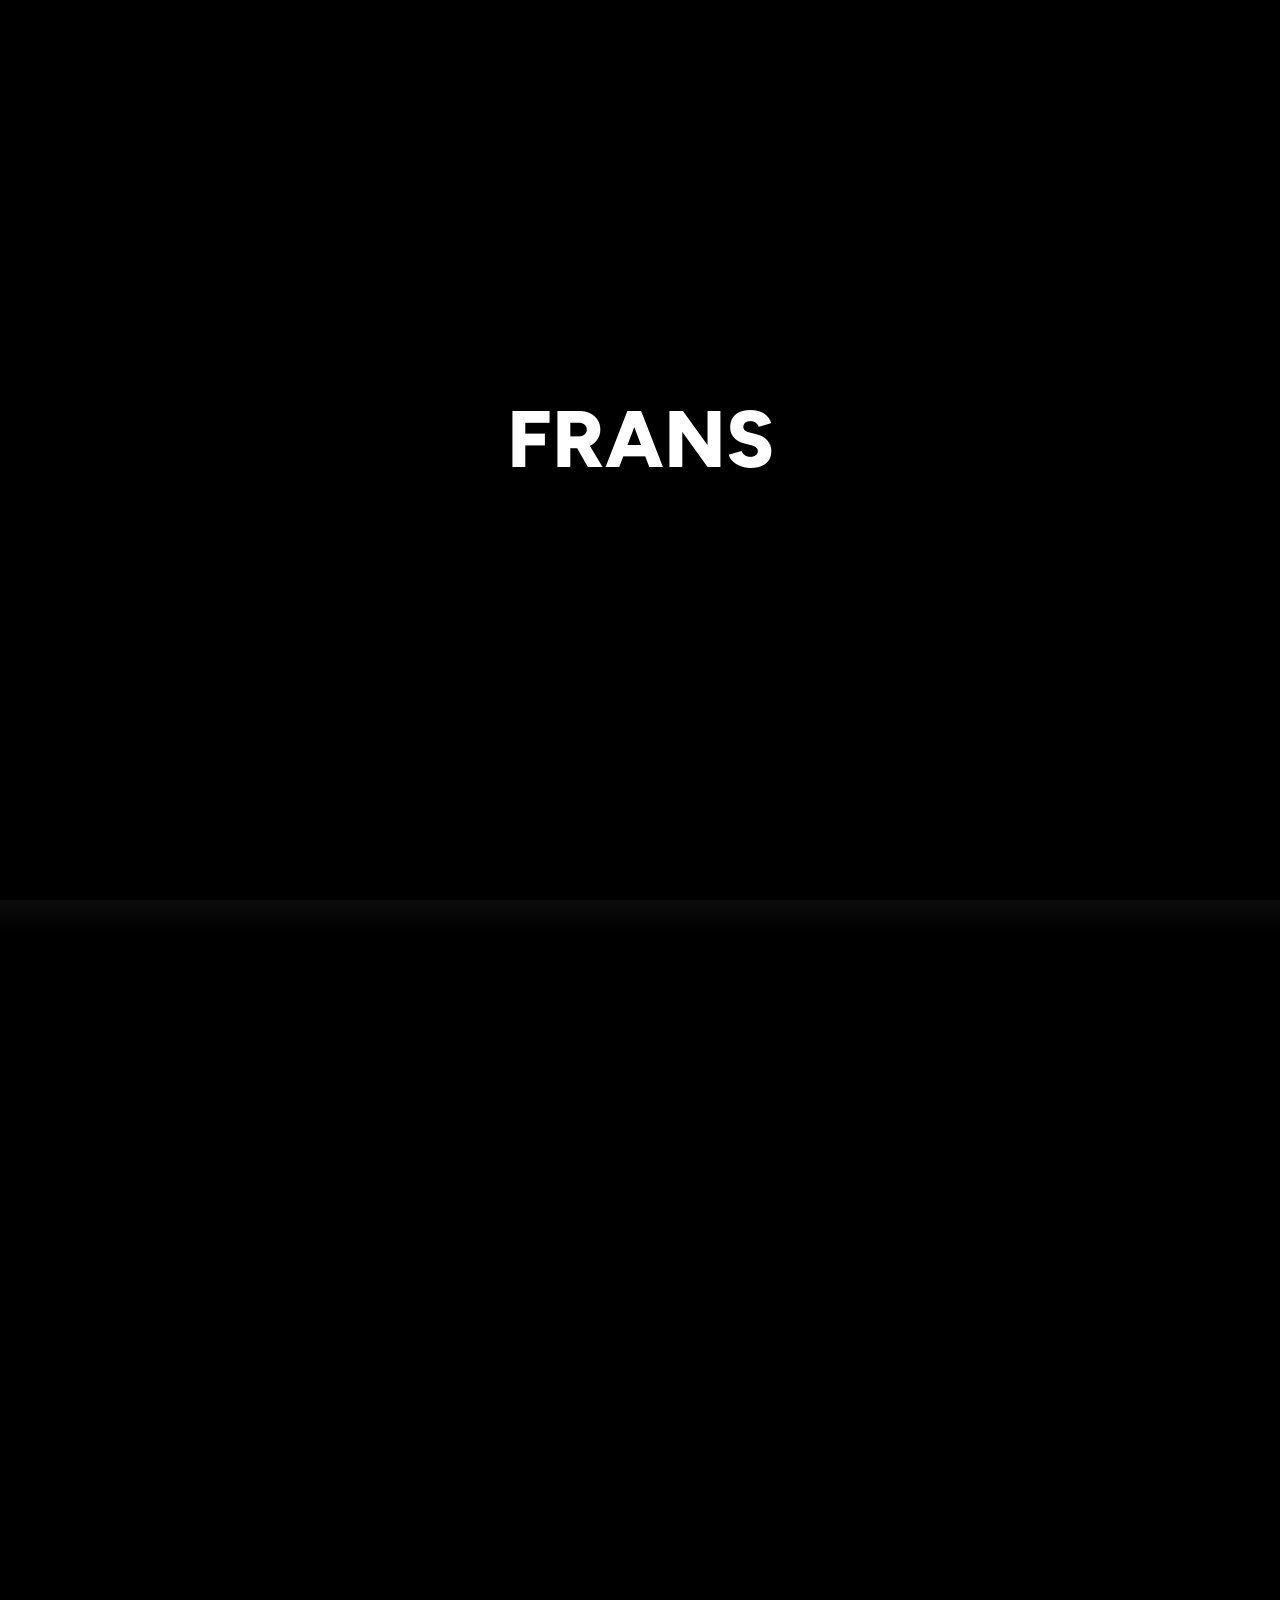
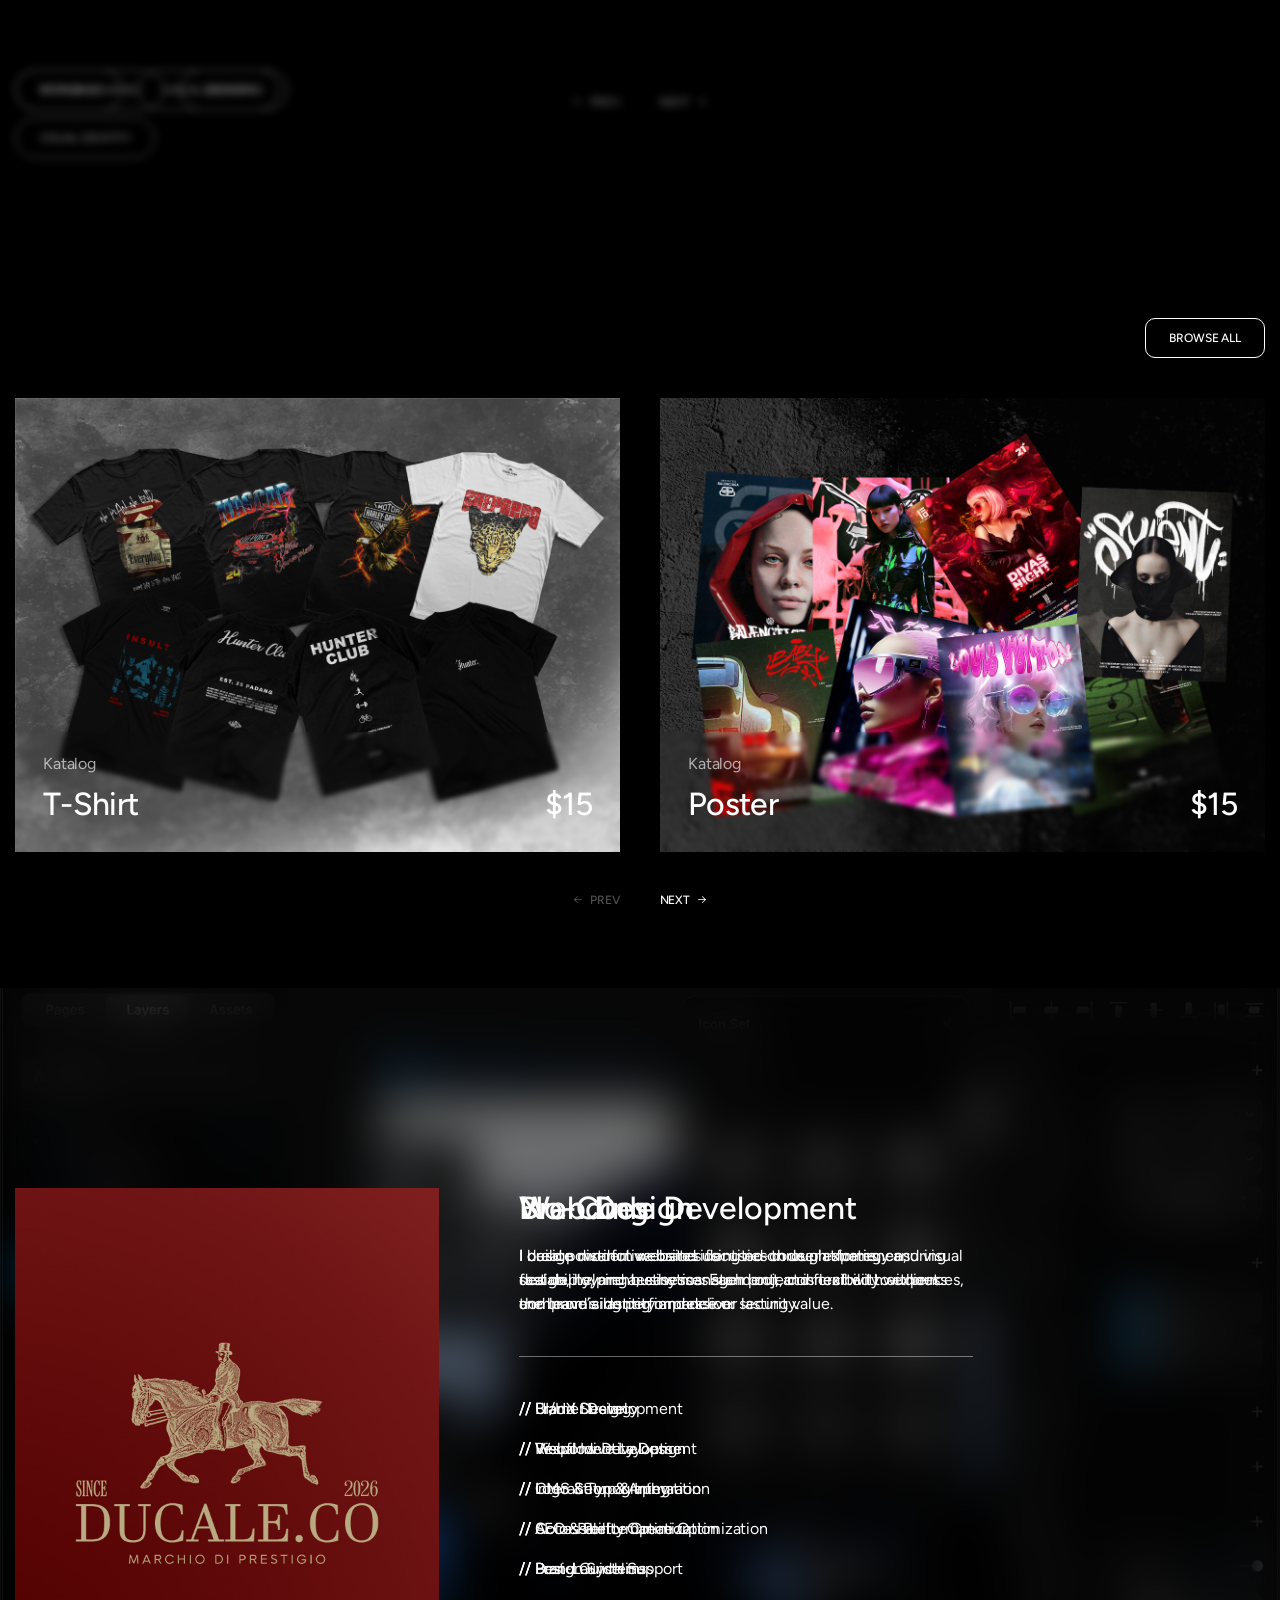
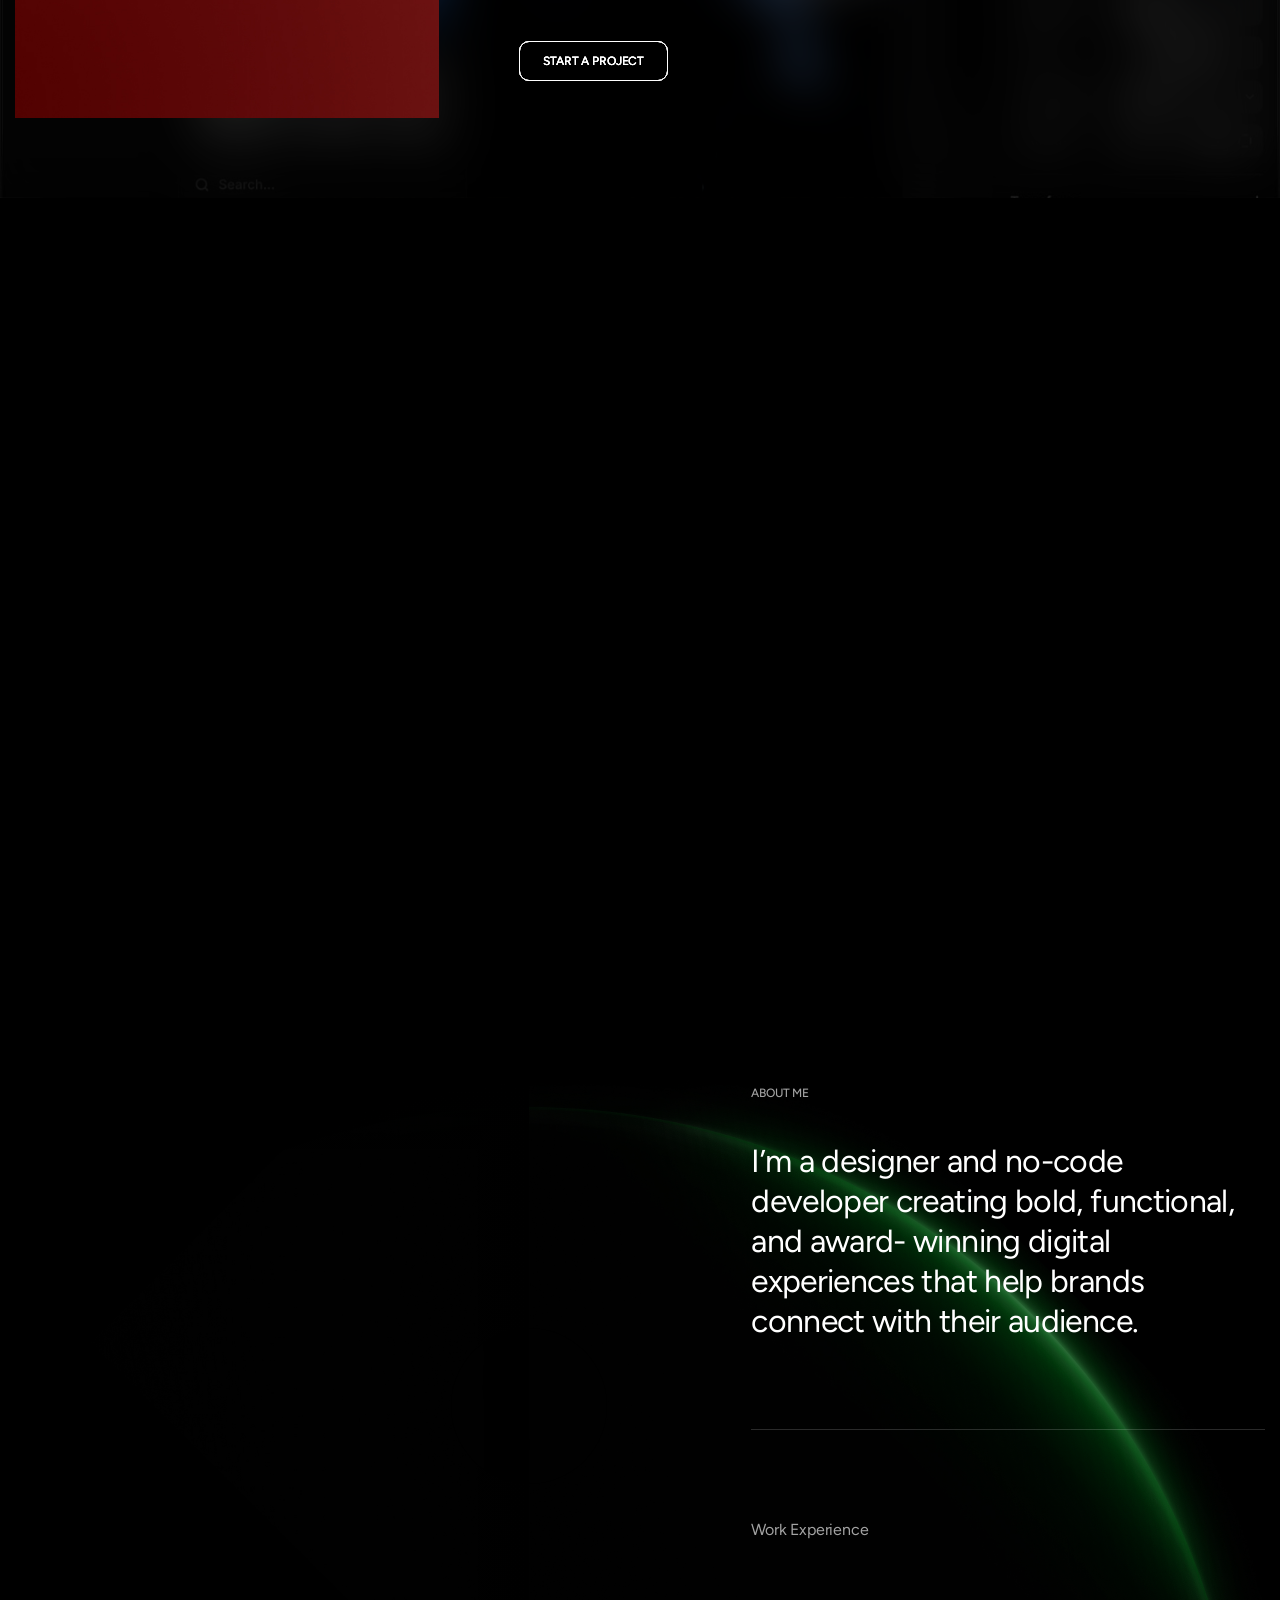
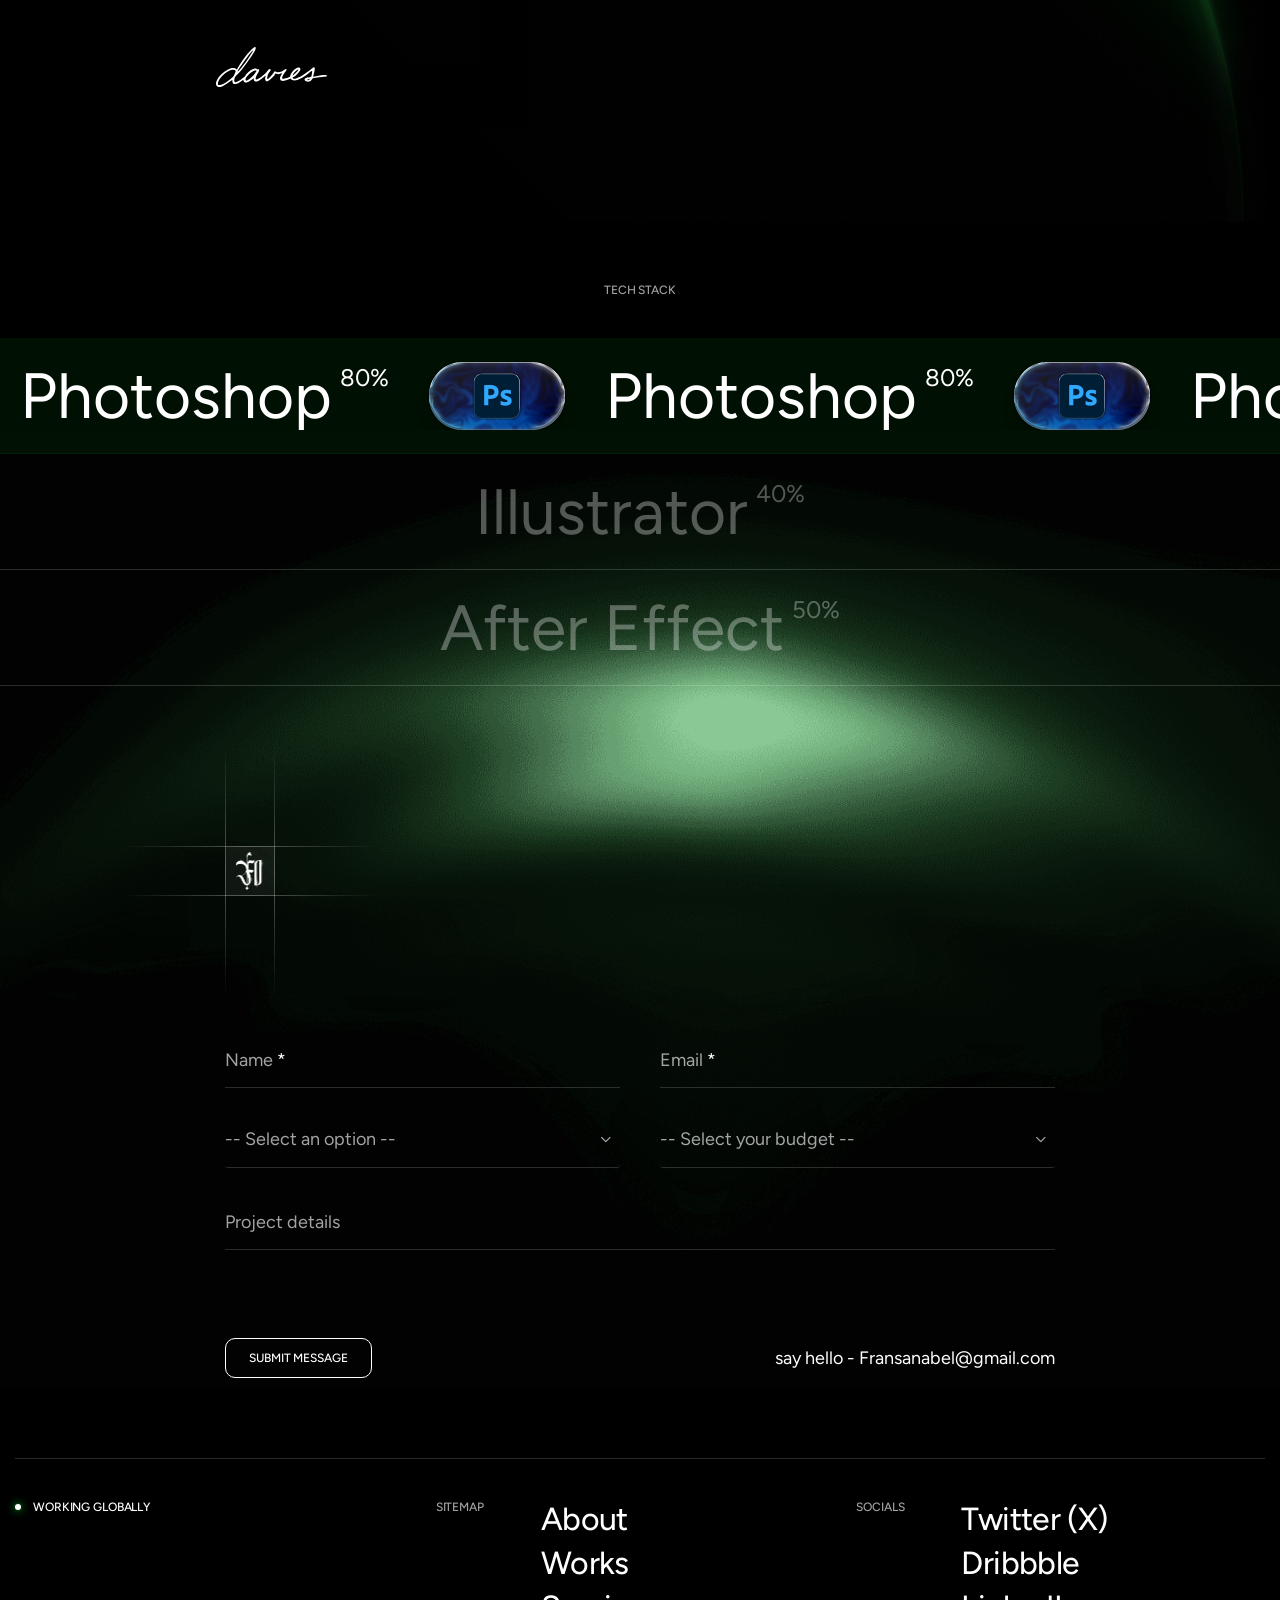
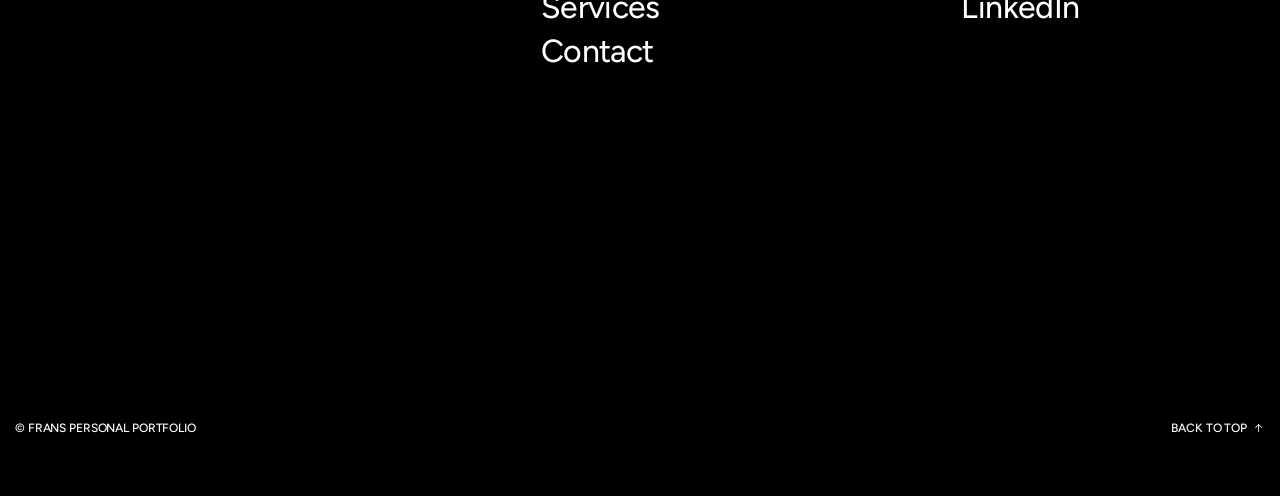
==== commit 37faf861: "Update: perubahan konten dan CTA" ====
--- a/davies/index.html
+++ b/davies/index.html
@@ -837,7 +837,7 @@
                 <li class="wg-tech btn-active active">
                     <div class="tech_text letter-space--2">
                         <p class="h1 fw-normal">Photoshop</p>
-                        <h6 class="fw-normal">76%</h6>
+                        <h6 class="fw-normal">80%</h6>
                     </div>
                     <div class="infiniteSlide_tech_main">
                         <div class="infiniteSlide infiniteSlide_tech" data-clone="5">
@@ -845,7 +845,7 @@
                             <div class="app_name">
                                 <div class="tech_text letter-space--2">
                                     <p class="h1 text">Photoshop</p>
-                                    <h6 class="process fw-normal">76%</h6>
+                                    <h6 class="process fw-normal">80%</h6>
                                 </div>
                             </div>
                             <div class="app_icon">
@@ -855,7 +855,7 @@
                             <div class="app_name">
                                 <div class="tech_text letter-space--2">
                                     <p class="h1 text">Photoshop</p>
-                                    <h6 class="process fw-normal">76%</h6>
+                                    <h6 class="process fw-normal">80%</h6>
                                 </div>
                             </div>
                             <div class="app_icon">
@@ -865,7 +865,7 @@
                             <div class="app_name">
                                 <div class="tech_text letter-space--2">
                                     <p class="h1 text">Photoshop</p>
-                                    <h6 class="process fw-normal">76%</h6>
+                                    <h6 class="process fw-normal">80%</h6>
                                 </div>
                             </div>
                             <div class="app_icon">
@@ -917,7 +917,7 @@
                 <li class="wg-tech btn-active">
                     <div class="tech_text letter-space--2">
                         <p class="h1 fw-normal">After Effect</p>
-                        <h6 class="fw-normal">65%</h6>
+                        <h6 class="fw-normal">50%</h6>
                     </div>
                     <div class="infiniteSlide_tech_main">
                         <div class="infiniteSlide infiniteSlide_tech" data-clone="5">
@@ -925,7 +925,7 @@
                             <div class="app_name">
                                 <div class="tech_text letter-space--2">
                                     <p class="h1 text">After Effect</p>
-                                    <h6 class="process fw-normal">65%</h6>
+                                    <h6 class="process fw-normal">50%</h6>
                                 </div>
                             </div>
                             <div class="app_icon">
@@ -935,7 +935,7 @@
                            <div class="app_name">
                                 <div class="tech_text letter-space--2">
                                     <p class="h1 text">After Effect</p>
-                                    <h6 class="process fw-normal">65%</h6>
+                                    <h6 class="process fw-normal">50%</h6>
                                 </div>
                             </div>
                             <div class="app_icon">
@@ -945,7 +945,7 @@
                             <div class="app_name">
                                 <div class="tech_text letter-space--2">
                                     <p class="h1 text">After Effect</p>
-                                    <h6 class="process fw-normal">65%</h6>
+                                    <h6 class="process fw-normal">50%</h6>
                                 </div>
                             </div>
                             <div class="app_icon">
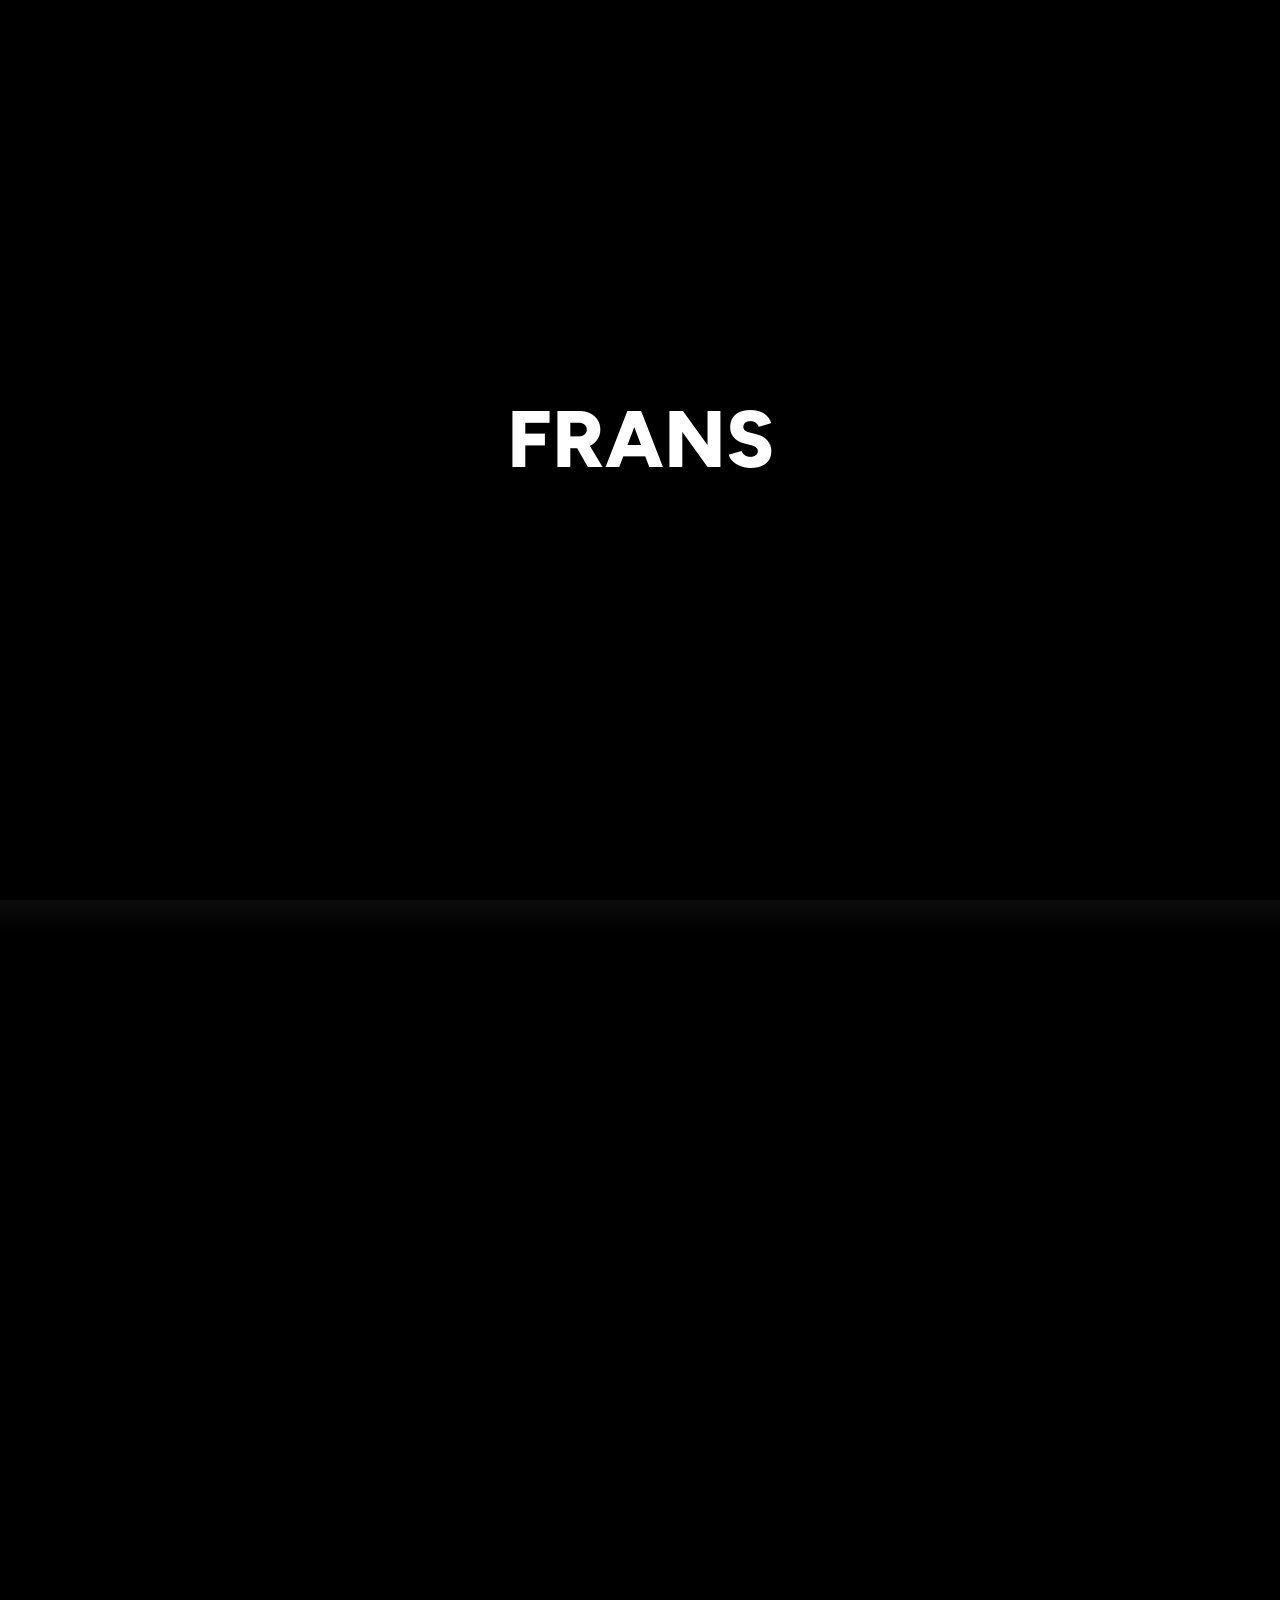
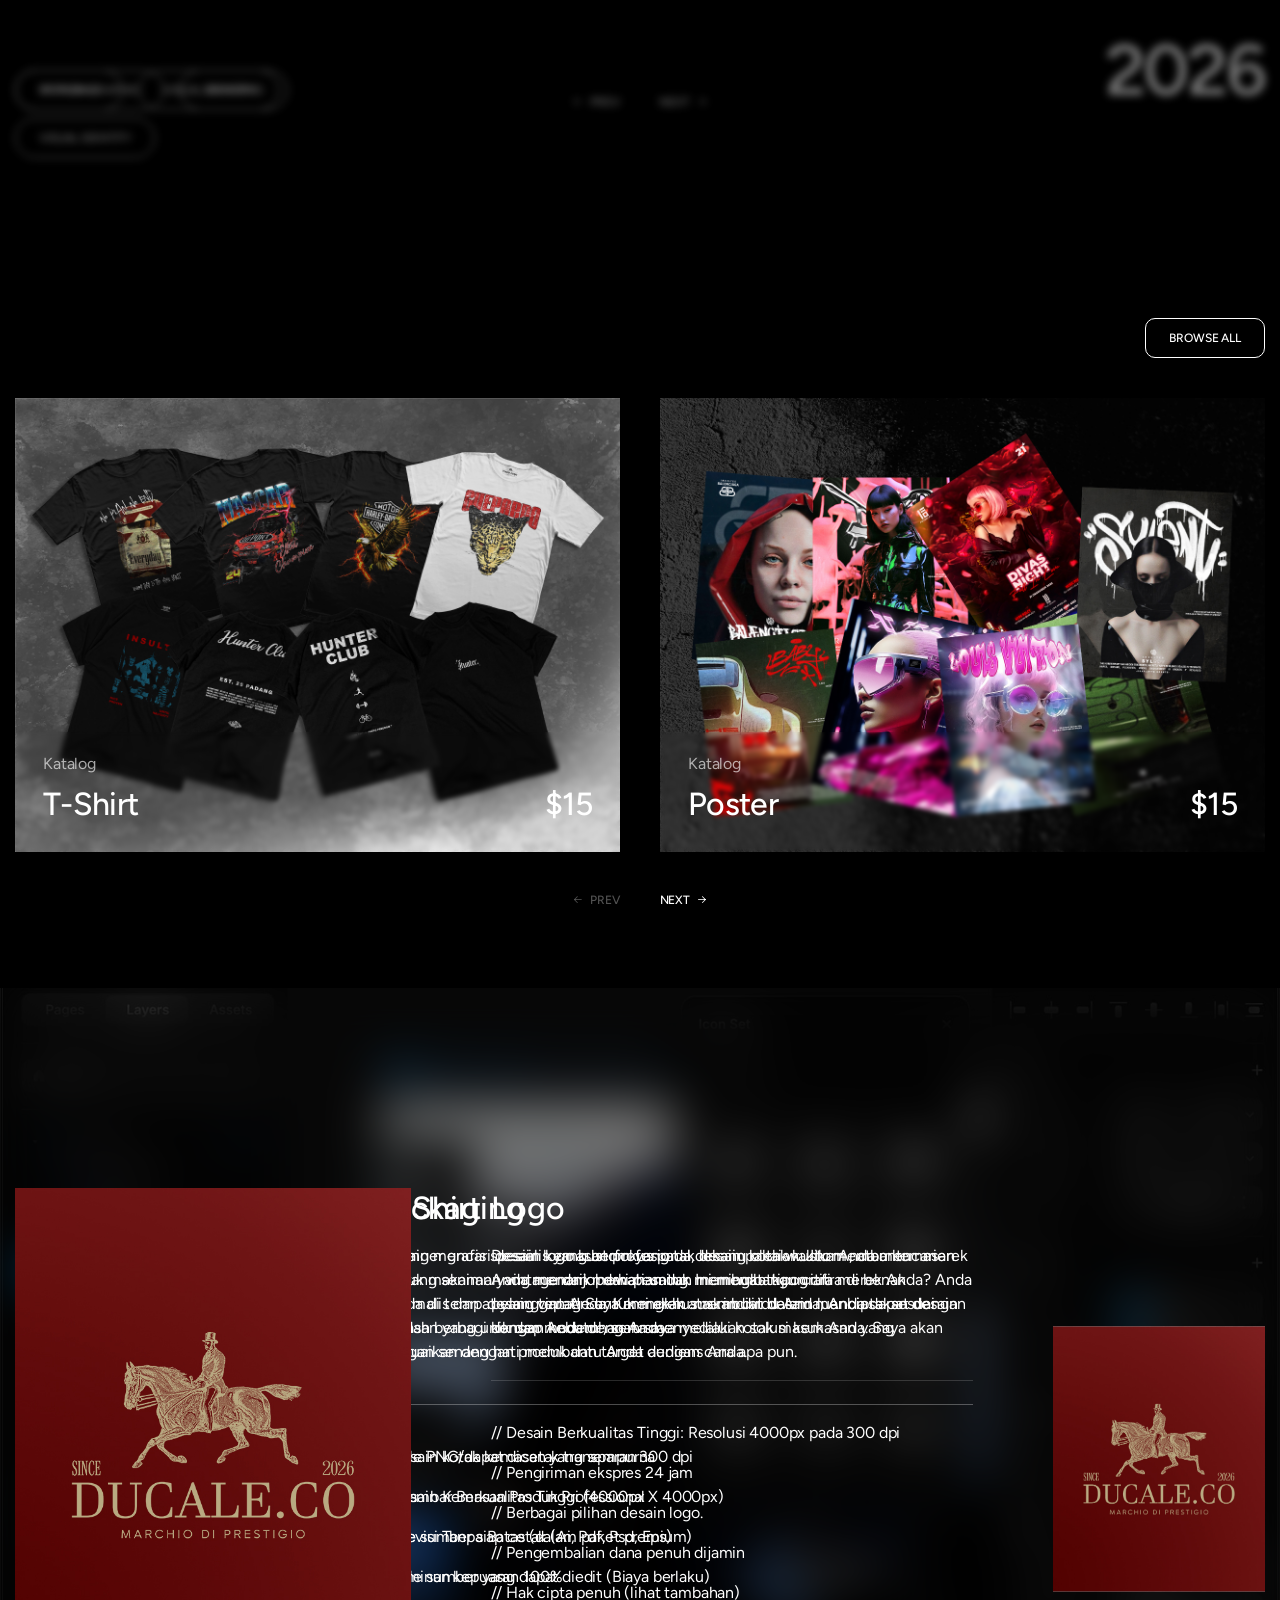
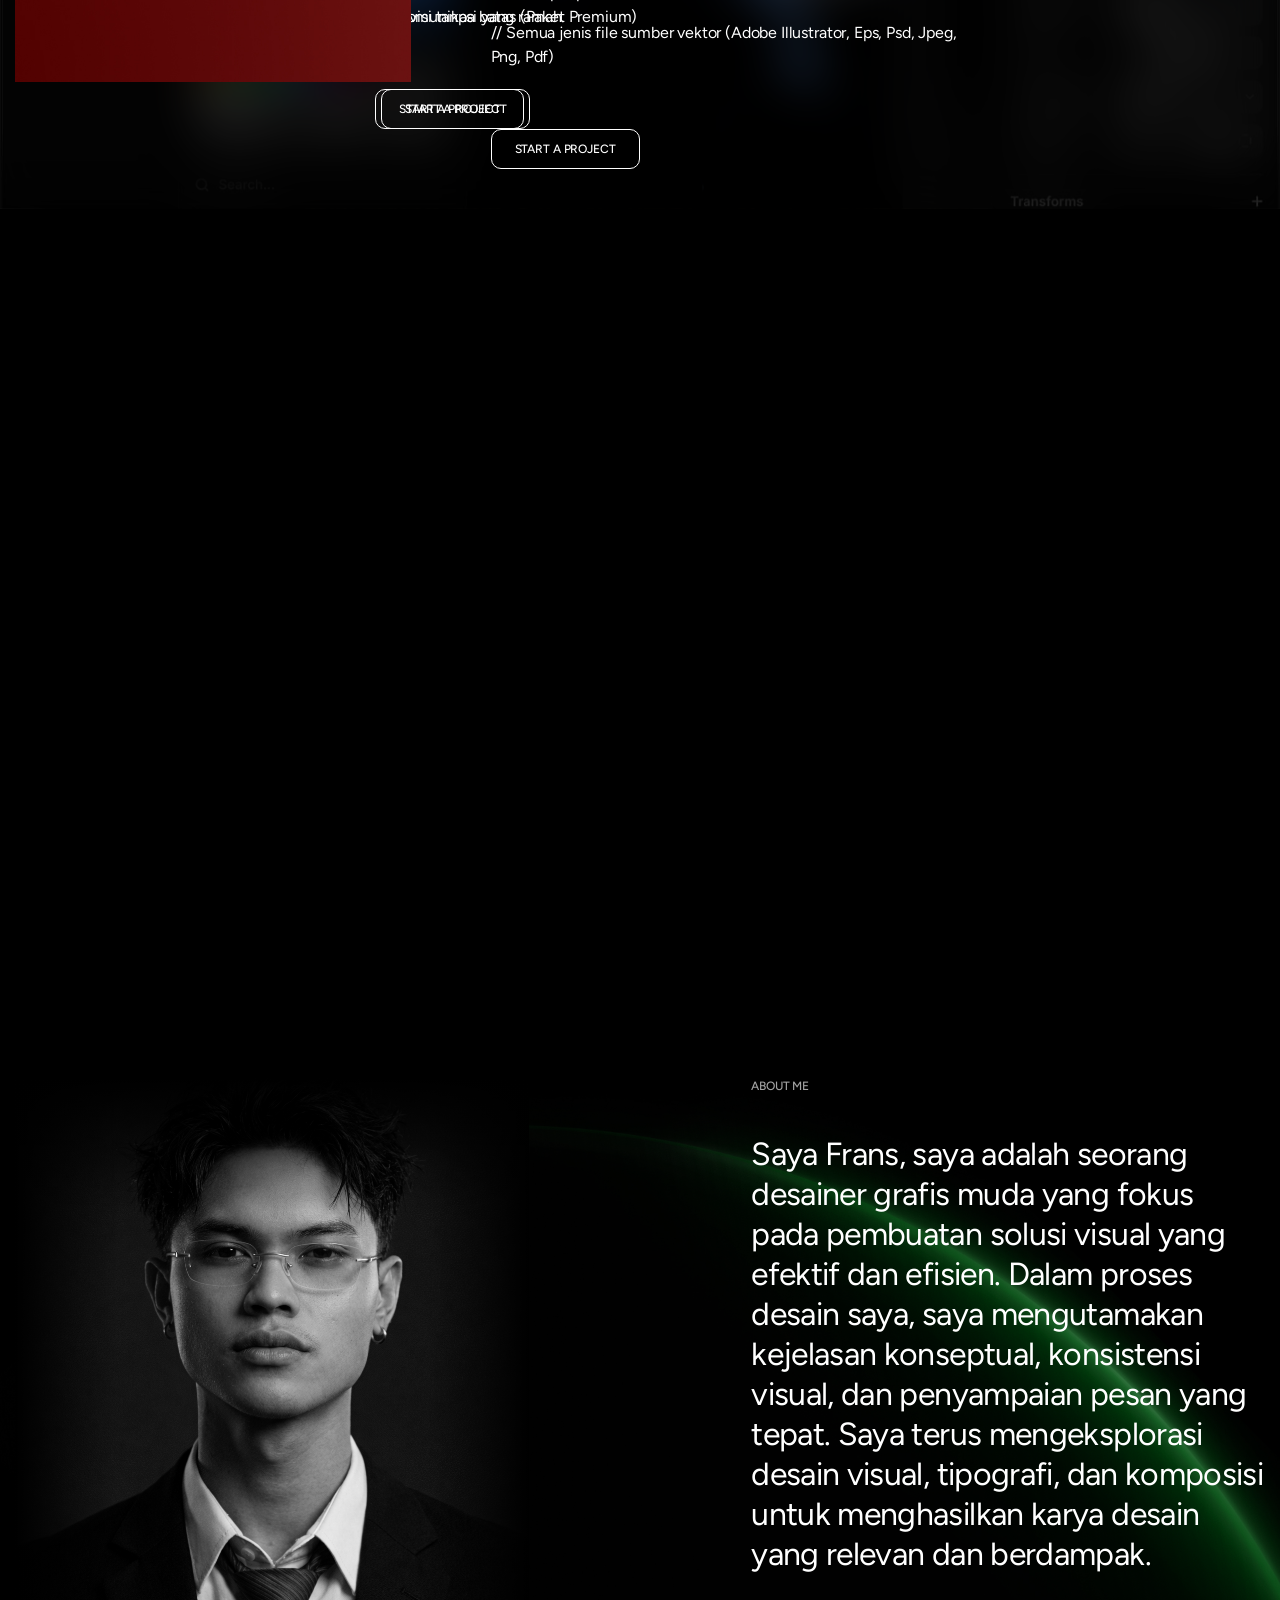
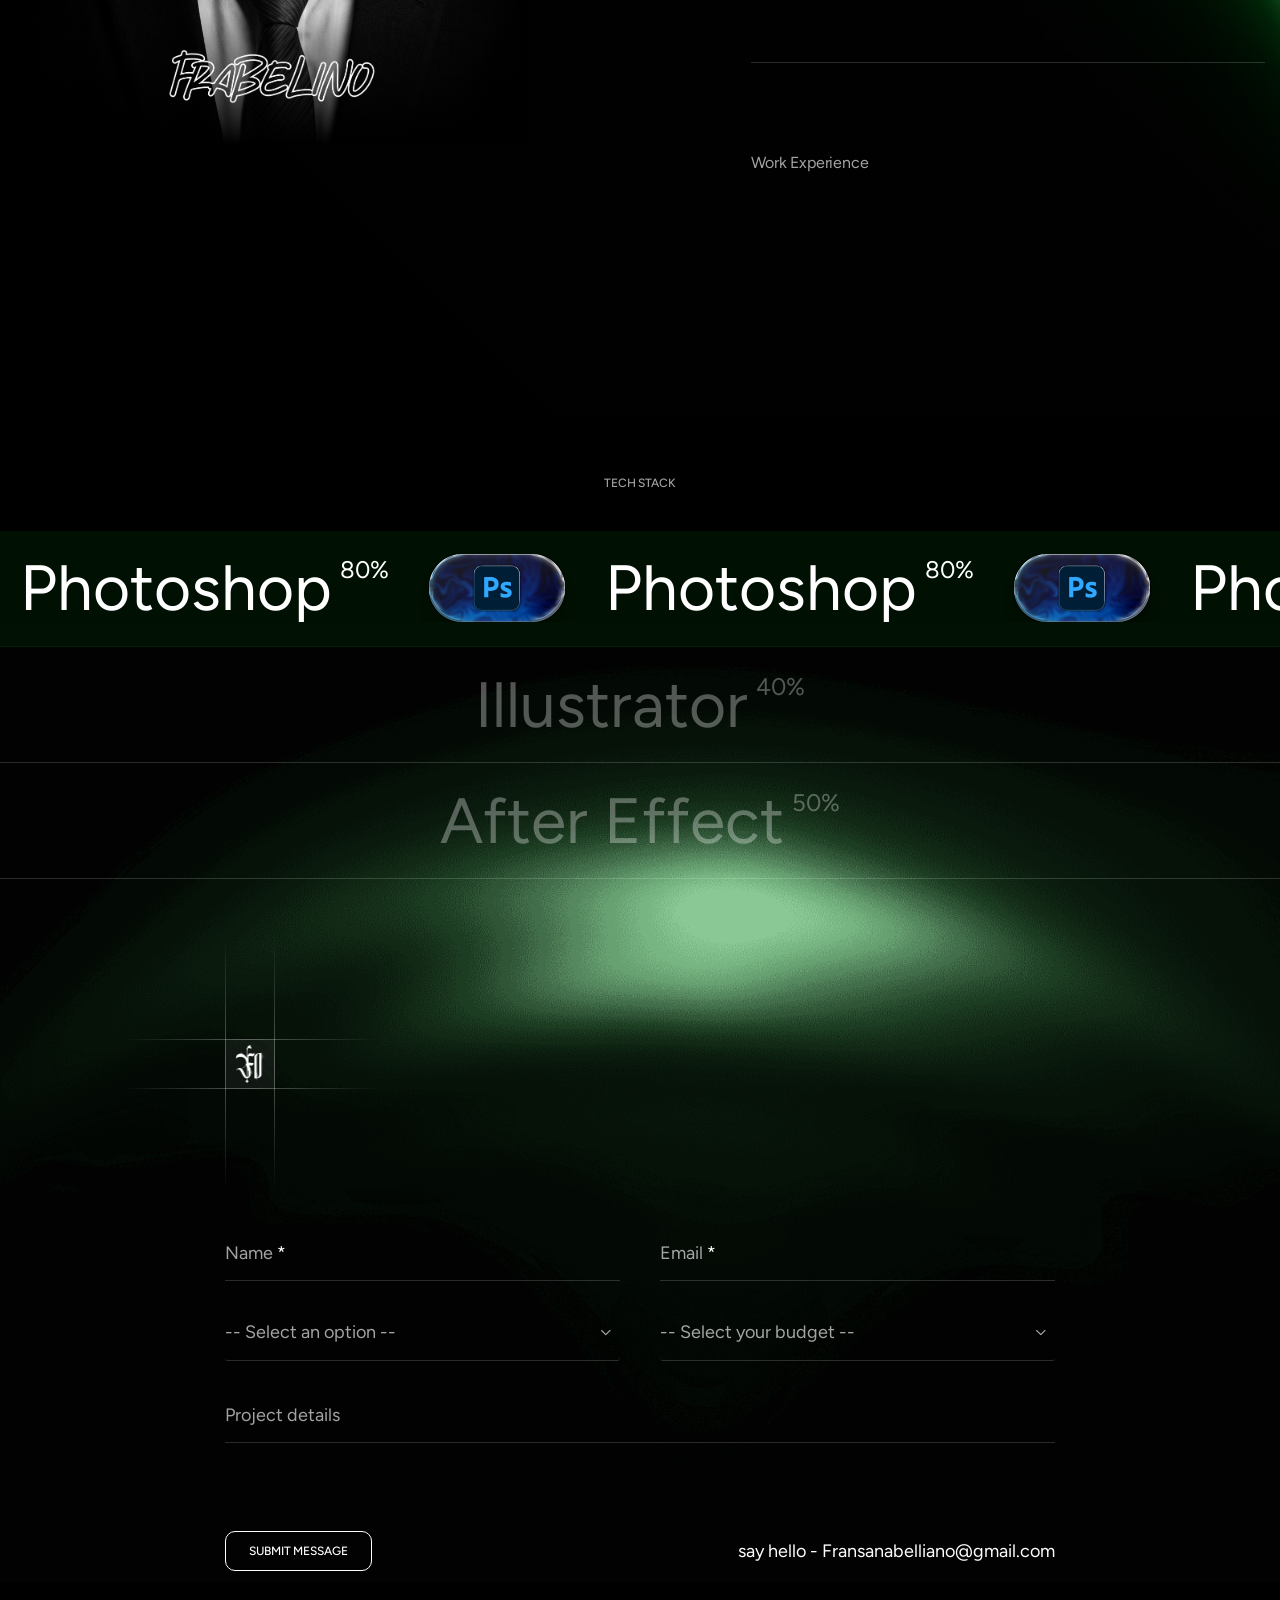
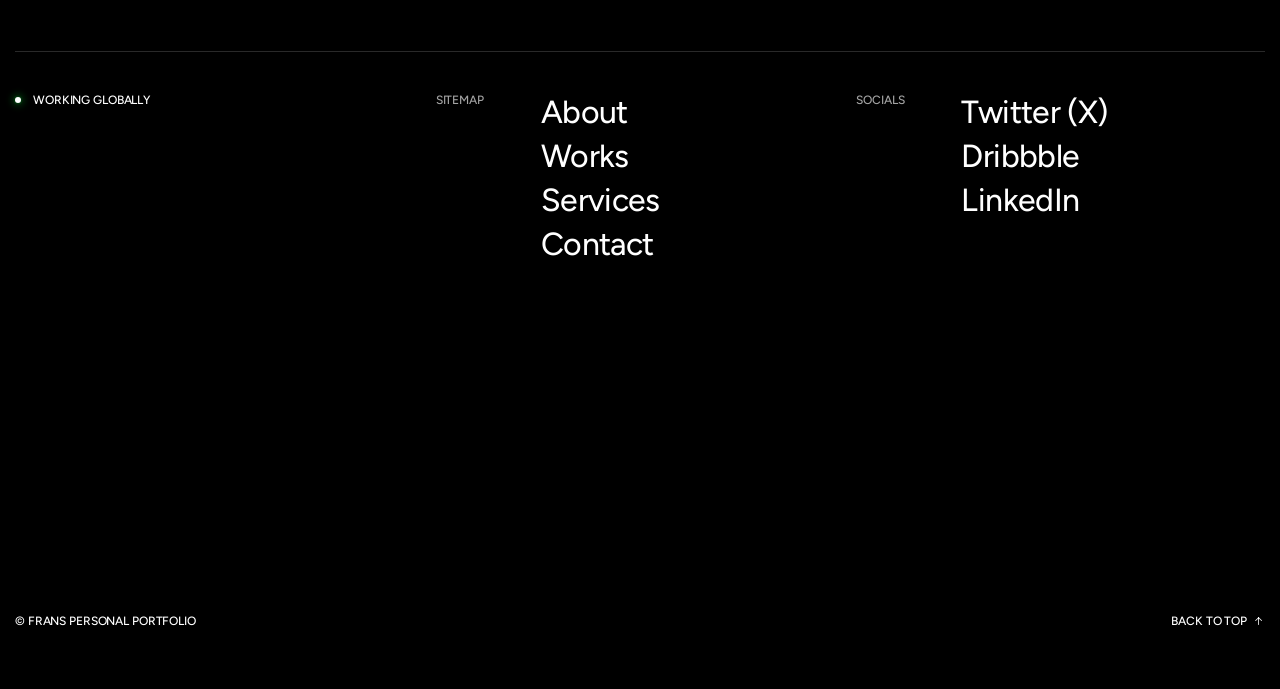
==== commit 326c4fee: "update terbaru" ====
--- a/davies/index.html
+++ b/davies/index.html
@@ -103,7 +103,7 @@
                         </div>
                         <div class="col-3 col-md-2 d-none d-sm-block">
                             <div class="header-contact">
-                                <a href="mailto:Fransanabel@gmail.com" class="link text-caption">Fransanabel@gmail.com</a>      
+                                <a href="mailto:fransanabelliano@gmail.com" class="link text-caption">Fransanabelliano@gmail.com</a>      
                                 <p class="text-caption">
                                     CUP <span class="clock"></span>
                                 </p>
@@ -519,29 +519,27 @@
                         </div>
                         <div class="center">
                             <h5 class="title">
-                                Branding
+                                T-Shirt
                             </h5>
                             <p class="desc">
-                                I create distinctive brand identities through strategy and visual design, helping businesses stand
-                                out,
-                                connect with audiences, and leave a lasting impression.
+                                Desainer grafis spesialis yang berfokus pada desain pakaian. Jika Anda mencari seorang seniman vintage dan mewah untuk membuat  tipografi minimalis dan  desain vintage untuk merek atau individu Anda, Anda dapat dengan mudah berbagi konsep Anda dengan saya melalui kotak masuk Anda. Saya akan dengan senang hati membantu Anda dengan cara apa pun.
                             </p>
                             <div class="br-line d-flex"></div>
                             <ul class="tf-list vertical">
                                 <li class="letter-space--1">
-                                    <span class="text-primary">//</span> Brand Strategy
-                                </li>
-                                <li class="letter-space--1">
-                                    <span class="text-primary">//</span> Visual Identity Design
-                                </li>
-                                <li class="letter-space--1">
-                                    <span class="text-primary">//</span> Logo & Typography
-                                </li>
-                                <li class="letter-space--1">
-                                    <span class="text-primary">//</span> Color Palette Creation
-                                </li>
-                                <li class="letter-space--1">
-                                    <span class="text-primary">//</span> Brand Guidelines
+                                    <span class="text-primary">//</span> File PNG/dapat dicetak transparan 300 dpi
+                                </li>
+                                <li class="letter-space--1">
+                                    <span class="text-primary">//</span> Gambar Berkualitas Tinggi (4000px X 4000px)
+                                </li>
+                                <li class="letter-space--1">
+                                    <span class="text-primary">//</span> Revisi Tanpa Batas (dalam paket premium)
+                                </li>
+                                <li class="letter-space--1">
+                                    <span class="text-primary">//</span> File sumber yang dapat diedit (Biaya berlaku)
+                                </li>
+                                <li class="letter-space--1">
+                                    <span class="text-primary">//</span> Komunikasi yang ramah.
                                 </li>
                             </ul>
                             <a href="#contactScroll" class="tf-btn">
@@ -562,28 +560,28 @@
                         </div>
                         <div class="center">
                             <h5 class="title">
-                                Web Design
+                                Packaging
                             </h5>
                             <p class="desc">
-                                I design modern websites focused on user experience, scalability, and aesthetics. Each project is crafted to express
-                                the brand’s identity and deliver lasting value.
+                                Sedang mencari desain kemasan profesional, desain kotak kustom , atau kemasan produk makanan yang menarik perhatian dan meningkatkan citra merek Anda?
+Anda berada di tempat yang tepat! Saya mengkhususkan diri dalam menciptakan desain kemasan yang unik dan modern , serta menyediakan solusi kemasan yang disesuaikan dengan produk dan target audiens Anda.
                             </p>
                             <div class="br-line d-flex"></div>
                             <ul class="tf-list vertical">
                                 <li class="letter-space--1">
-                                    <span class="text-primary">//</span> UI/UX Design
-                                </li>
-                                <li class="letter-space--1">
-                                    <span class="text-primary">//</span> Responsive Layouts
-                                </li>
-                                <li class="letter-space--1">
-                                    <span class="text-primary">//</span> Interaction & Animation
-                                </li>
-                                <li class="letter-space--1">
-                                    <span class="text-primary">//</span> Accessibility Optimization
-                                </li>
-                                <li class="letter-space--1">
-                                    <span class="text-primary">//</span> Design Systems
+                                    <span class="text-primary">//</span> Desain kotak kemasan yang sempurna
+                                </li>
+                                <li class="letter-space--1">
+                                    <span class="text-primary">//</span> Desain Kemasan Produk Professional
+                                </li>
+                                <li class="letter-space--1">
+                                    <span class="text-primary">//</span> File sumber siap cetak (Ai, Pdf, Psd, Eps)
+                                </li>
+                                <li class="letter-space--1">
+                                    <span class="text-primary">//</span> Jaminan kepuasan 100%
+                                </li>
+                                <li class="letter-space--1">
+                                    <span class="text-primary">//</span> Revisi tanpa batas (Paket Premium)
                                 </li>
                             </ul>
                             <a href="#contactScroll" class="tf-btn">
@@ -604,29 +602,31 @@
                         </div>
                         <div class="center">
                             <h5 class="title">
-                                No-Code Development
+                                Logo
                             </h5>
                             <p class="desc">
-                                I build powerful websites using no-code platforms, ensuring fast deployment, easy management, and flexibility without
-                                compromising performance or security.
+                                Desain logo kustom yang tak lekang oleh waktu membantu   merek Anda menonjol dari pesaing. Ini membangun citra di benak pelanggan Anda. Kami akan  membuat desain luar biasa  sesuai dengan kebutuhan Anda.
                             </p>
                             <div class="br-line d-flex"></div>
                             <ul class="tf-list vertical">
                                 <li class="letter-space--1">
-                                    <span class="text-primary">//</span> Framer Development
-                                </li>
-                                <li class="letter-space--1">
-                                    <span class="text-primary">//</span> Webflow Development
-                                </li>
-                                <li class="letter-space--1">
-                                    <span class="text-primary">//</span> CMS Setup & Integration
-                                </li>
-                                <li class="letter-space--1">
-                                    <span class="text-primary">//</span> SEO & Performance Optimization
-                                </li>
-                                <li class="letter-space--1">
-                                    <span class="text-primary">//</span> Post-Launch Support
-                                </li>
+                                    <span class="text-primary">//</span> Desain Berkualitas Tinggi: Resolusi 4000px pada 300 dpi
+                                </li>
+                                <li class="letter-space--1">
+                                    <span class="text-primary">//</span> Pengiriman ekspres 24 jam
+                                </li>
+                                <li class="letter-space--1">
+                                    <span class="text-primary">//</span> Berbagai pilihan desain logo.
+                                </li>
+                                <li class="letter-space--1">
+                                    <span class="text-primary">//</span> Pengembalian dana penuh dijamin
+                                </li>
+                                <li class="letter-space--1">
+                                    <span class="text-primary">//</span> Hak cipta penuh (lihat tambahan)
+                                </li>
+                                 <li class="letter-space--1">
+                                    <span class="text-primary">//</span> Semua jenis file sumber vektor (Adobe Illustrator, Eps, Psd, Jpeg, Png, Pdf)
+                                </li>                               
                             </ul>
                             <a href="#contactScroll" class="tf-btn">
                                 START A PROJECT
@@ -664,22 +664,14 @@
                                         <div>
                                             <h5 class="title letter-space--2">
                                                 <a href="#" class="link">
-                                                    Discover the Essence <br class="d-none d-sm-block">
-                                                    that drives your brand
+                                                    SMA <br class="d-none d-sm-block">
+                                                    
                                                 </a>
                                             </h5>
                                             <div class="br-line"></div>
                                             <div class="bot">
-                                                <div class="img-item">
-                                                    <img loading="lazy" width="81" height="68" src="assets/images/item/S1.svg" alt="Image">
-                                                </div>
-                                                <p class="desc text-body-3 letter-space--1 text-white-64">
-                                                    I begin by clarifying your goals, audience, and market fit. The insights set a clear
-                                                    direction and
-                                                    define
-                                                    what
-                                                    success means for you.
-                                                </p>
+                                               
+                                                <p class="desc text-body-3 letter-space--1 text-white-64 bot-center-text">SMA N 14 KOTA PADANG</p>
                                             </div>
                                         </div>
                                     </div>
@@ -699,52 +691,14 @@
                                         <div>
                                             <h5 class="title letter-space--2">
                                                 <a href="#" class="link">
-                                                    Design Bold Ideas<br class="d-none d-sm-block">
-                                                    with clear intention
+                                                   S1 DKV<br class="d-none d-sm-block">
+                                                    
                                                 </a>
                                             </h5>
                                             <div class="br-line"></div>
                                             <div class="bot">
-                                                <div class="img-item">
-                                                    <img loading="lazy" width="99" height="68" src="assets/images/item/S2.svg" alt="Image">
-                                                </div>
-                                                <p class="desc text-body-3 letter-space--1 text-white-64">
-                                                    I translate strategy into visual identity and page structure. Every element serves a
-                                                    purpose—clean, accessible, and ready for growth.
-                                                </p>
-                                            </div>
-                                        </div>
-                                    </div>
-                                </div>
-                            </div>
-                            <!-- item 3 -->
-                            <div class="swiper-slide effectFade fadeUp no-div">
-                                <div class="wg-process">
-                                    <div class="bg-img">
-                                        <img loading="lazy" width="509" height="509" src="assets/images/item/bg-1.jpg" alt="Image">
-                                    </div>
-                                    <div class="content position-relative z-5">
-                                        <div class="img-icon">
-                                            <img loading="lazy" width="120" height="120" src="assets/images/item/process-3.png" alt="Image">
-                                        </div>
-
-                                        <div>
-                                            <h5 class="title letter-space--2">
-                                                <a href="#" class="link">
-                                                    Deliver with Speed <br class="d-none d-sm-block">
-                                                    and lasting impact
-                                                </a>
-                                            </h5>
-                                            <div class="br-line"></div>
-                                            <div class="bot">
-                                                <div class="img-item">
-                                                    <img loading="lazy" width="99" height="68" src="assets/images/item/S3.svg" alt="Image">
-                                                </div>
-                                                <p class="desc text-body-3 letter-space--1 text-white-64">
-                                                    I build and launch your site in Framer or Webflow, then hand over an easy editor. You stay
-                                                    in
-                                                    control, with fast performance and room to scale.
-                                                </p>
+
+                                                <p class="desc text-body-3 letter-space--1 text-white-64 bot-center-text">UNIVERSITAS PUTRA INDONESIA YPTK PADANG</p>
                                             </div>
                                         </div>
                                     </div>
@@ -767,18 +721,13 @@
                     <div class="col-lg-5">
                         <div class="col-left mb-lg-0">
                             <div class="davies-video">
-                                <video class="video" muted="" autoplay="" loop="" playsinline="">
-                                    <source src="assets/images/video/davies-video.mp4" type="video/mp4">
-                                </video>
+                                <img class="video" src="assets/images/abel.png" alt="Abel">
                                 <div class="overlay v1"></div>
                                 <div class="overlay mark-1"></div>
                                 <div class="overlay mark-2"></div>
                             </div>
                             <div class="signature">
-                                <img loading="lazy" width="111" height="40" src="assets/images/logo/davies-small.svg" alt="Image">
-                            </div>
-                            <div class="badget">
-                                <img loading="lazy" width="156" height="156" src="assets/images/item/badge-design.png" alt="Image">
+                                <img loading="lazy" width="250" height="130" src="assets/images/logo/frabelino.png" alt="Image">
                             </div>
                         </div>
                     </div>
@@ -789,35 +738,29 @@
                             </h6>
                             <div class="text-color-change">
                                 <h5 class="desc letter-space--2 fw-normal ">
-                                    I’m a designer and no-code developer creating bold, functional, and award- winning digital experiences
-                                    that
-                                    help
-                                    brands
-                                    connect with their audience.
+Saya Frans, saya adalah seorang desainer grafis muda yang fokus pada pembuatan solusi visual yang efektif dan efisien. 
+Dalam proses desain saya, saya mengutamakan kejelasan konseptual, konsistensi visual, dan penyampaian pesan yang tepat. 
+Saya terus mengeksplorasi desain visual, tipografi, dan komposisi untuk menghasilkan karya desain yang relevan dan berdampak. 
                                 </h5>
                             </div>
                             <div class="br-line"></div>
                             <ul class="experience-list overflow-hidden">
                                 <li>Work Experience</li>
                                 <li class="effectFade fadeRight">
-                                    <p class="exp_name">Independent Product Designer</p>
-                                    <p class="exp_year">2025</p>
+                                    <p class="exp_name">JUNE ART FEST</p>
+                                    <p class="exp_year">Juni 2023 - Juni 2023</p>
                                 </li>
                                 <li class="effectFade fadeRight">
-                                    <p class="exp_name">Senior UX Designer at CloudForge</p>
-                                    <p class="exp_year">2024 - 2025</p>
+                                    <p class="exp_name">MAGANG WORLD CLASS UNIVERSITY</p>
+                                    <p class="exp_year">Agustus 2023 - Oktober 2023</p>
                                 </li>
                                 <li class="effectFade fadeRight">
-                                    <p class="exp_name">Product Designer at Orbit Systems</p>
-                                    <p class="exp_year">2022 - 2024</p>
+                                    <p class="exp_name">FINAL PROJECT</p>
+                                    <p class="exp_year">Juli 2024 - Februari 2025</p>
                                 </li>
                                 <li class="effectFade fadeRight">
-                                    <p class="exp_name">UI/UX Designer at PixelHaus</p>
-                                    <p class="exp_year">2021 - 2022</p>
-                                </li>
-                                <li class="effectFade fadeRight">
-                                    <p class="exp_name">Junior Designer at Brightline Studio</p>
-                                    <p class="exp_year">2020 - 2021</p>
+                                    <p class="exp_name">MAHAKARYA ADVERTISING</p>
+                                    <p class="exp_year">Juli 2025 - Sekarang</p>
                                 </li>
                             </ul>
                         </div>
@@ -1009,18 +952,18 @@
                                         <p class="select-label fs-14 text-white-64 d-sm-none">Select an option <span class="text-primary">*</span></p>
                                         <select class="tf-input select_js" name="interest" required>
                                             <option value="" disabled selected>-- Select an option --</option>
-                                            <option value="Web Development">Web Development</option>
-                                            <option value="UI/UX Design">UI/UX Design</option>
-                                            <option value="Digital Marketing">Digital Marketing</option>
+                                            <option value="T-Shirt">T-Shirt</option>
+                                            <option value="Packaging">Packaging</option>
+                                            <option value="Logo">Logo</option>
                                         </select>
                                     </div>
                                     <div class="nc-wrap">
                                         <p class="select-label fs-14 text-white-64 d-sm-none">Select your budget <span class="text-primary">*</span></p>
                                         <select class="tf-input select_js" name="budget" required>
                                             <option value="" disabled selected>-- Select your budget --</option>
-                                            <option value="$0 – $100">$0 – $100</option>
-                                            <option value="$100 – $500">$100 – $500</option>
-                                            <option value="$500 – $1,000">$500 – $1,000</option>
+                                            <option value="$5 – $20">$5 – $20</option>
+                                            <option value="$25 – $75">$25 – $75</option>
+                                            <option value="$15 – $70">$15 – $70</option>
                                         </select>
                                     </div>
                                 </div>
@@ -1035,7 +978,7 @@
                                 </button>
                                 <div class="form-status text-body-1"></div>
                                 <p class="text-body-1">
-                                    say hello - <a href="#" class="text-primary">Fransanabel@gmail.com</a>
+                                    say hello - <a href="#" class="text-primary">Fransanabelliano@gmail.com</a>
                                 </p>
                             </div>
                         </form>
@@ -1205,7 +1148,7 @@
                     </div>
                     <div class="canvas_foot">
                         <div class="left">
-                            <a href="mailto:Fransanabel@gmail.com" class="link text-caption">Fransanabel@gmail.com</a>                                                                                                              
+                            <a href="mailto:Fransanabel@gmail.com" class="link text-caption">Fransanabelliano@gmail.com</a>                                                                                                              
                             <p class="text-caption">
                                 CUP <span class="clock"></span>
                             </p>
--- a/davies/assets/css/styles.css
+++ b/davies/assets/css/styles.css
@@ -4577,7 +4577,7 @@
 @media (min-width: 1200px) {
   .section-process .swiper-process {
     overflow: visible;
-    padding-left: 100px;
+    padding-left: 0;
   }
   .section-process .swiper-wrapper {
     display: flex;
@@ -4589,15 +4589,15 @@
     z-index: 1;
   }
   .section-process .swiper-slide:not(:first-child) {
-    left: -5%;
+    left: 0;
   }
   .section-process .swiper-slide:nth-child(2) {
-    margin-top: 72px;
-    left: -5%;
+    margin-top: 0;
+    left: 0;
   }
   .section-process .swiper-slide:nth-child(3) {
-    margin-top: 144px;
-    left: -10%;
+    margin-top: 0;
+    left: 0;
   }
   .section-process .swiper-slide:hover {
     z-index: 2;
@@ -4620,15 +4620,15 @@
     min-width: 509px;
   }
   .section-process .swiper-slide:not(:first-child) {
-    left: -139px;
+    left: 0;
   }
   .section-process .swiper-slide:nth-child(2) {
-    margin-top: 72px;
-    left: -139px;
+    margin-top: 0;
+    left: 0;
   }
   .section-process .swiper-slide:nth-child(3) {
-    margin-top: 144px;
-    left: -278px;
+    margin-top: 0;
+    left: 0;
   }
 }
 @media (max-width: 1199px) {
@@ -4697,6 +4697,14 @@
   max-height: 666px;
   aspect-ratio: 0.8003003003;
   filter: grayscale(100%);
+}
+.section-about-me .davies-video img.video {
+  width: 100%;
+  height: auto;
+  max-height: 666px;
+  object-fit: cover;
+  aspect-ratio: auto;
+  display: block;
 }
 .section-about-me .davies-video .overlay {
   position: absolute;
@@ -6193,6 +6201,12 @@
 .wg-process .title {
   margin-bottom: 24px;
 }
+.wg-process .title .link {
+  font-size: 80px;
+  font-weight: 700;
+  color: var(--white);
+  line-height: 1.2;
+}
 .wg-process .br-line {
   background-color: var(--white-16);
   display: flex;
@@ -6205,6 +6219,30 @@
 }
 .wg-process .bot .img-item {
   flex-shrink: 0;
+}
+.wg-process .bot .img-item .img-item-text {
+  display: inline-flex;
+  width: 91px;
+  height: 78px;
+  align-items: center;
+  justify-content: center;
+  font-size: 14px;
+  font-weight: 700;
+  color: var(--white);
+  line-height: 1.2;
+  text-transform: uppercase;
+  text-align: center;
+  padding: 6px;
+  white-space: normal;
+  word-break: break-word;
+}
+.wg-process .bot .bot-center-text {
+  flex-basis: 100%;
+  text-align: center;
+  margin: 0 auto;
+  color: var(--white) !important;
+  font-size: 24px;
+  font-weight: 700;
 }
 .wg-process .content {
   display: flex;
